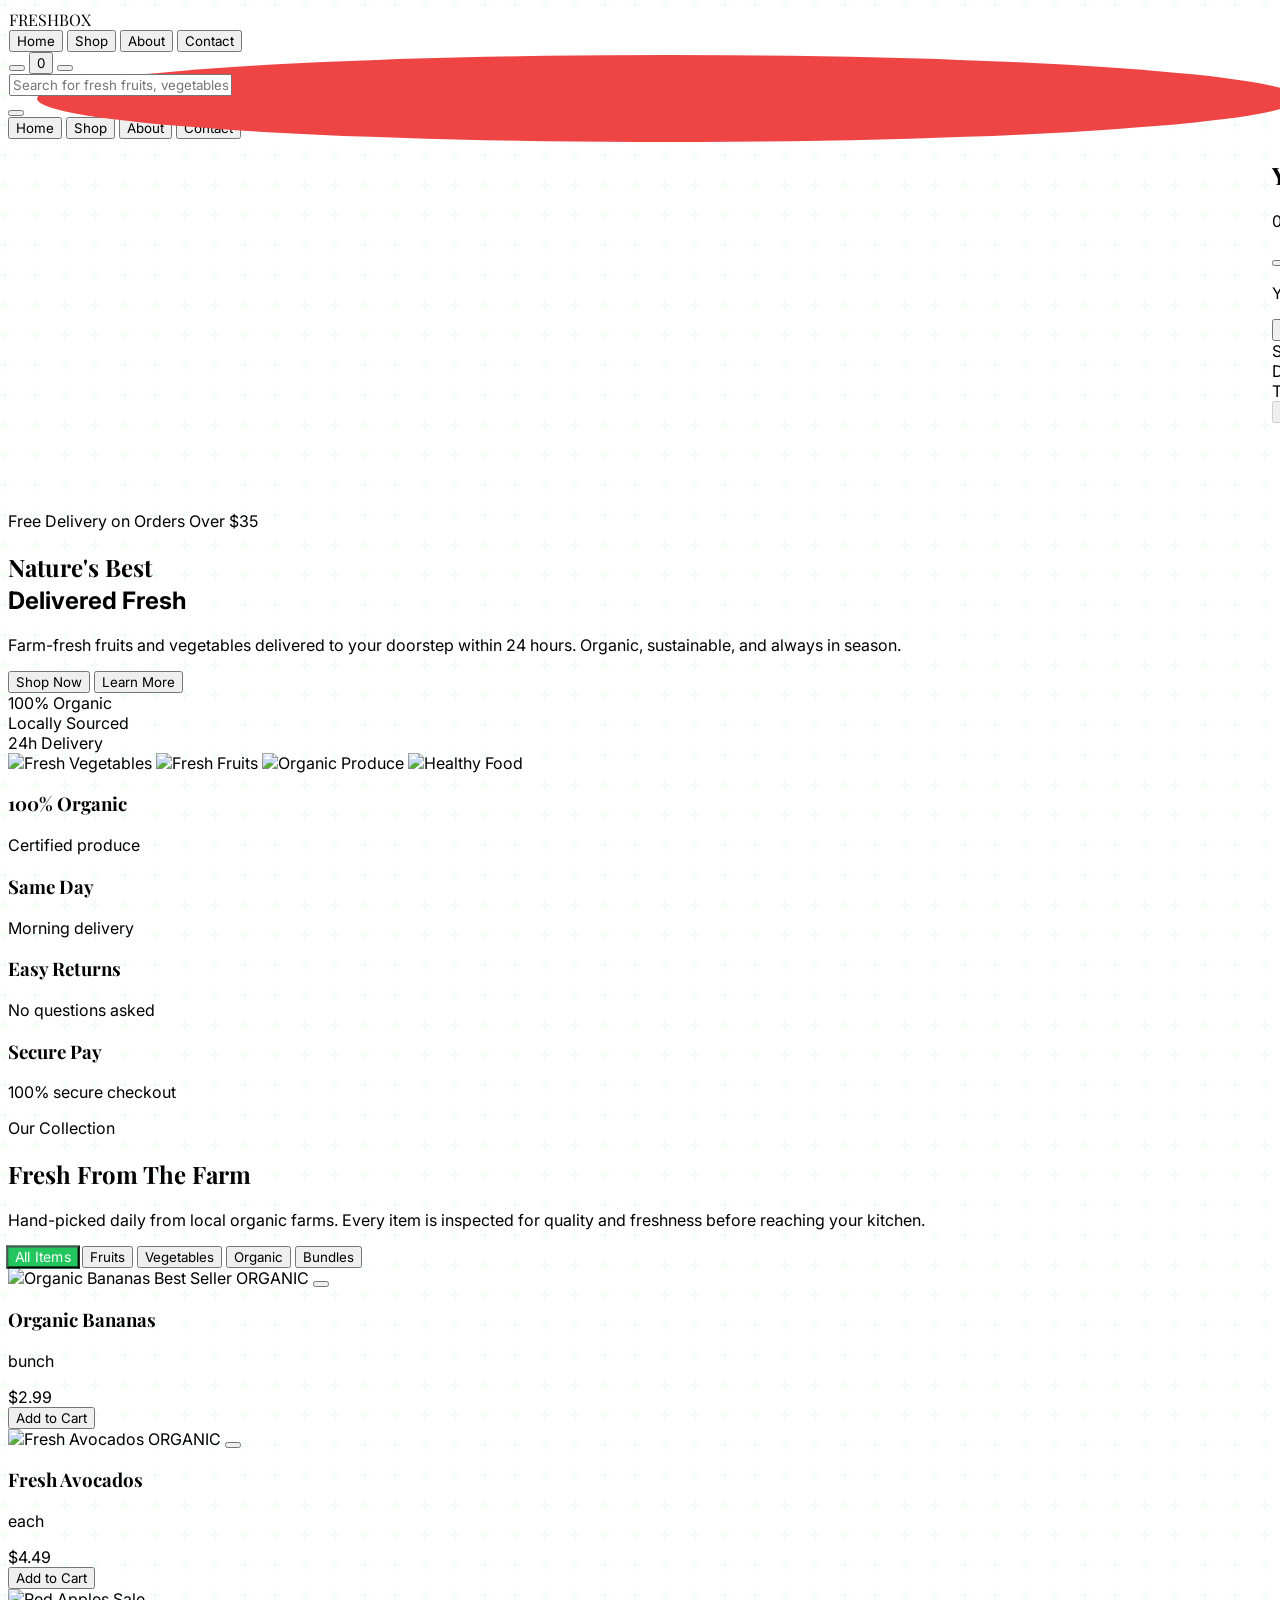
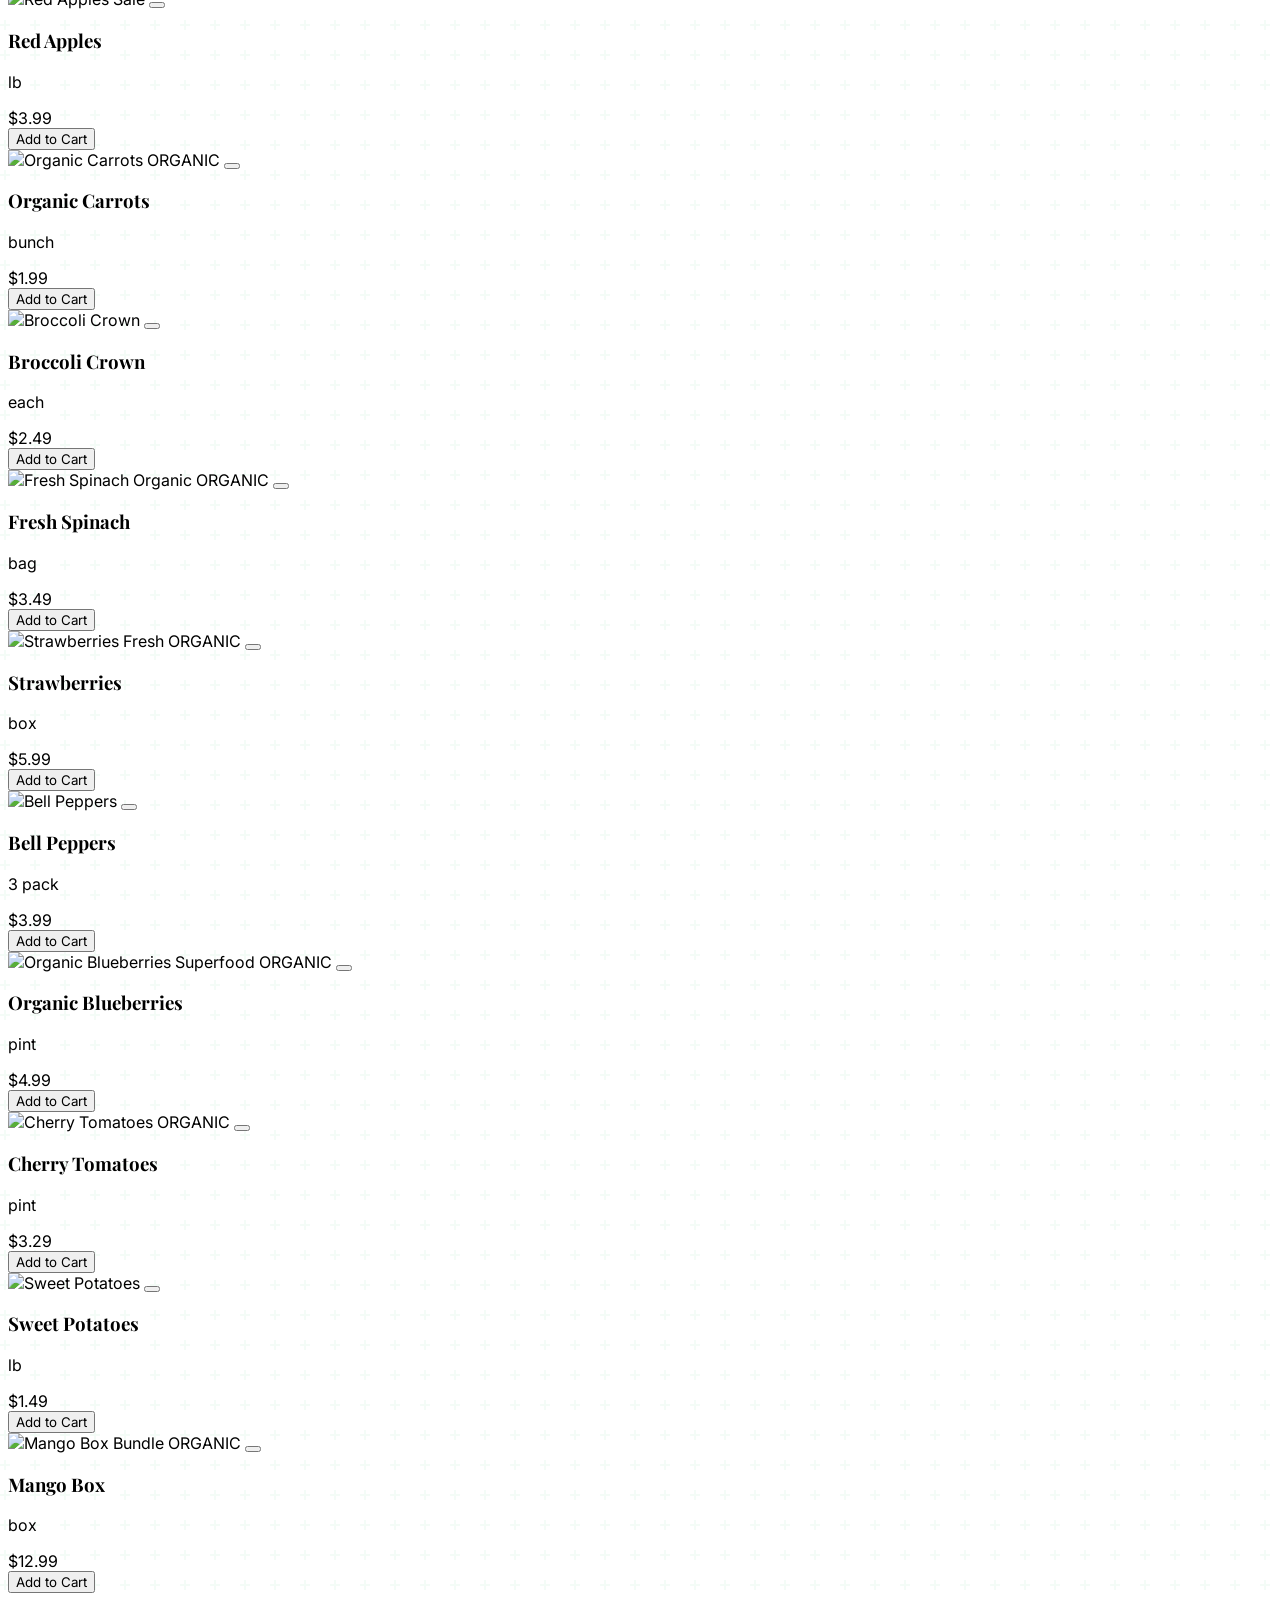
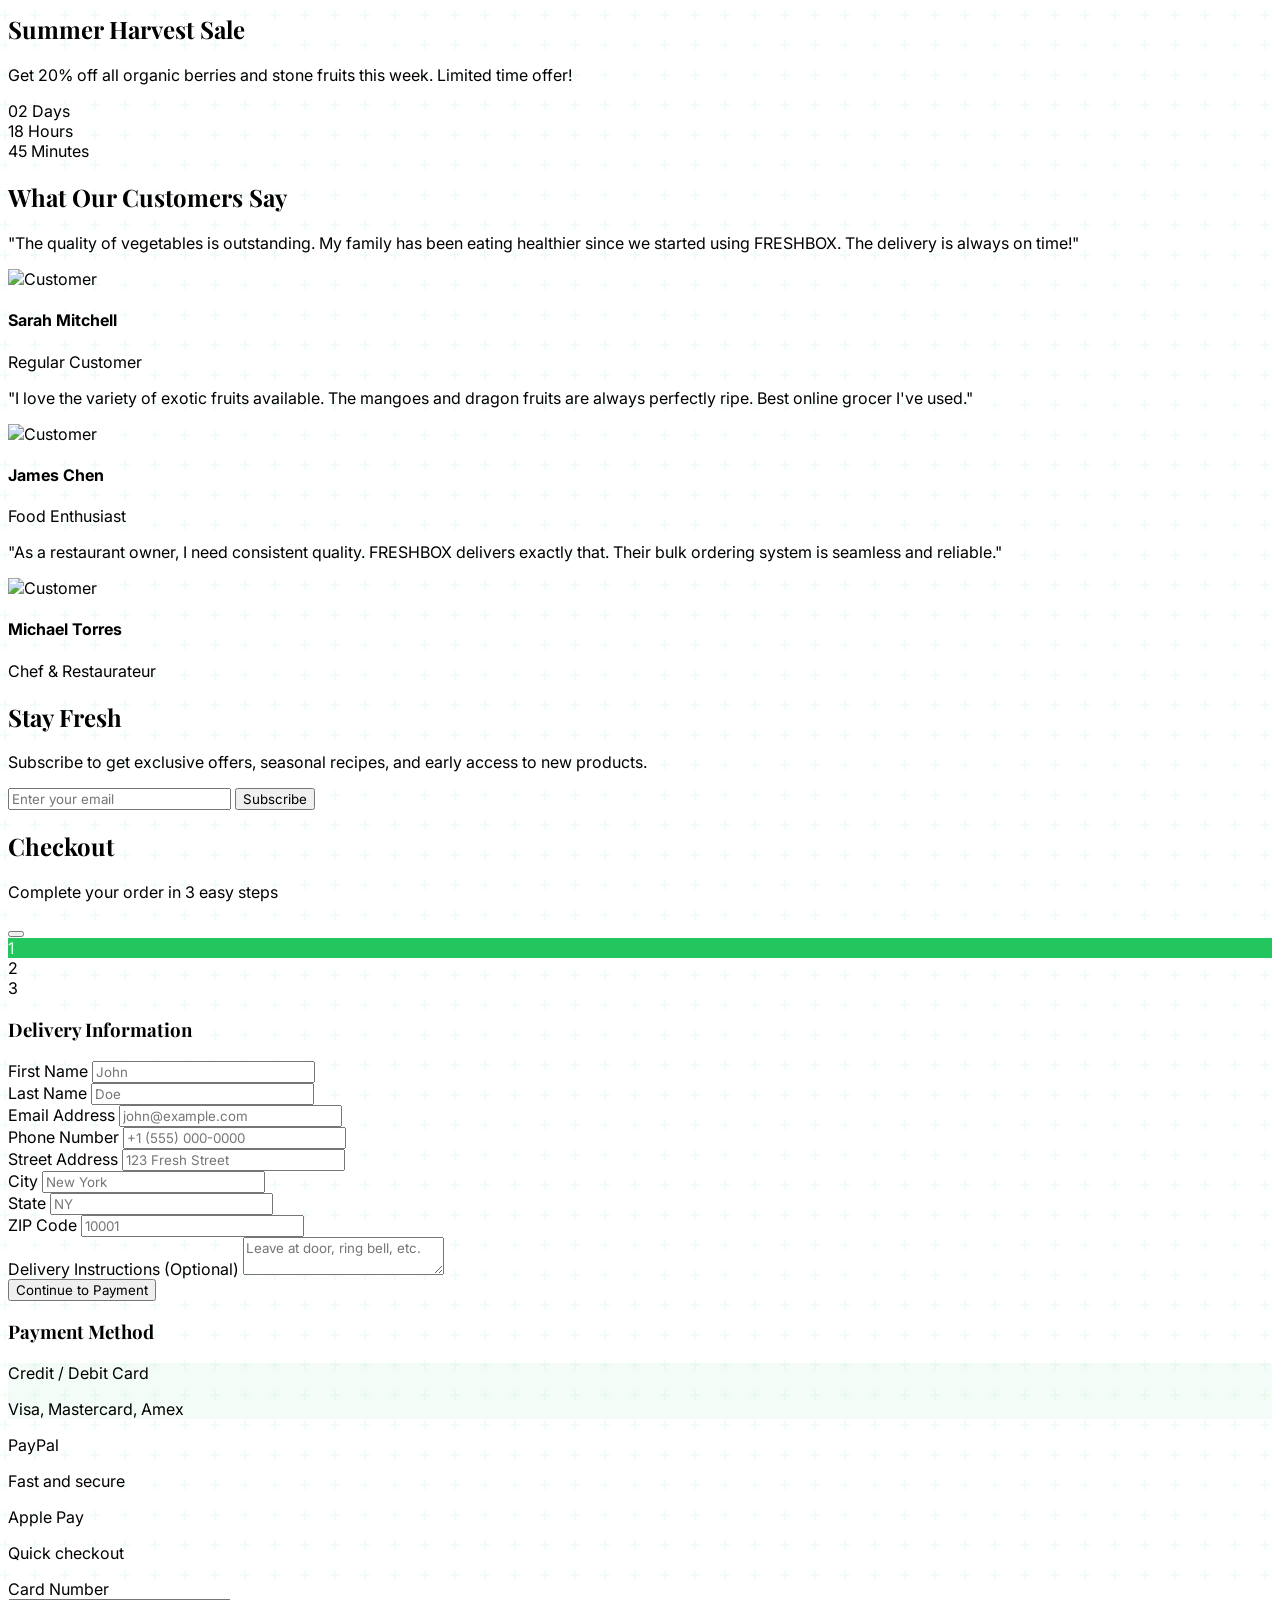
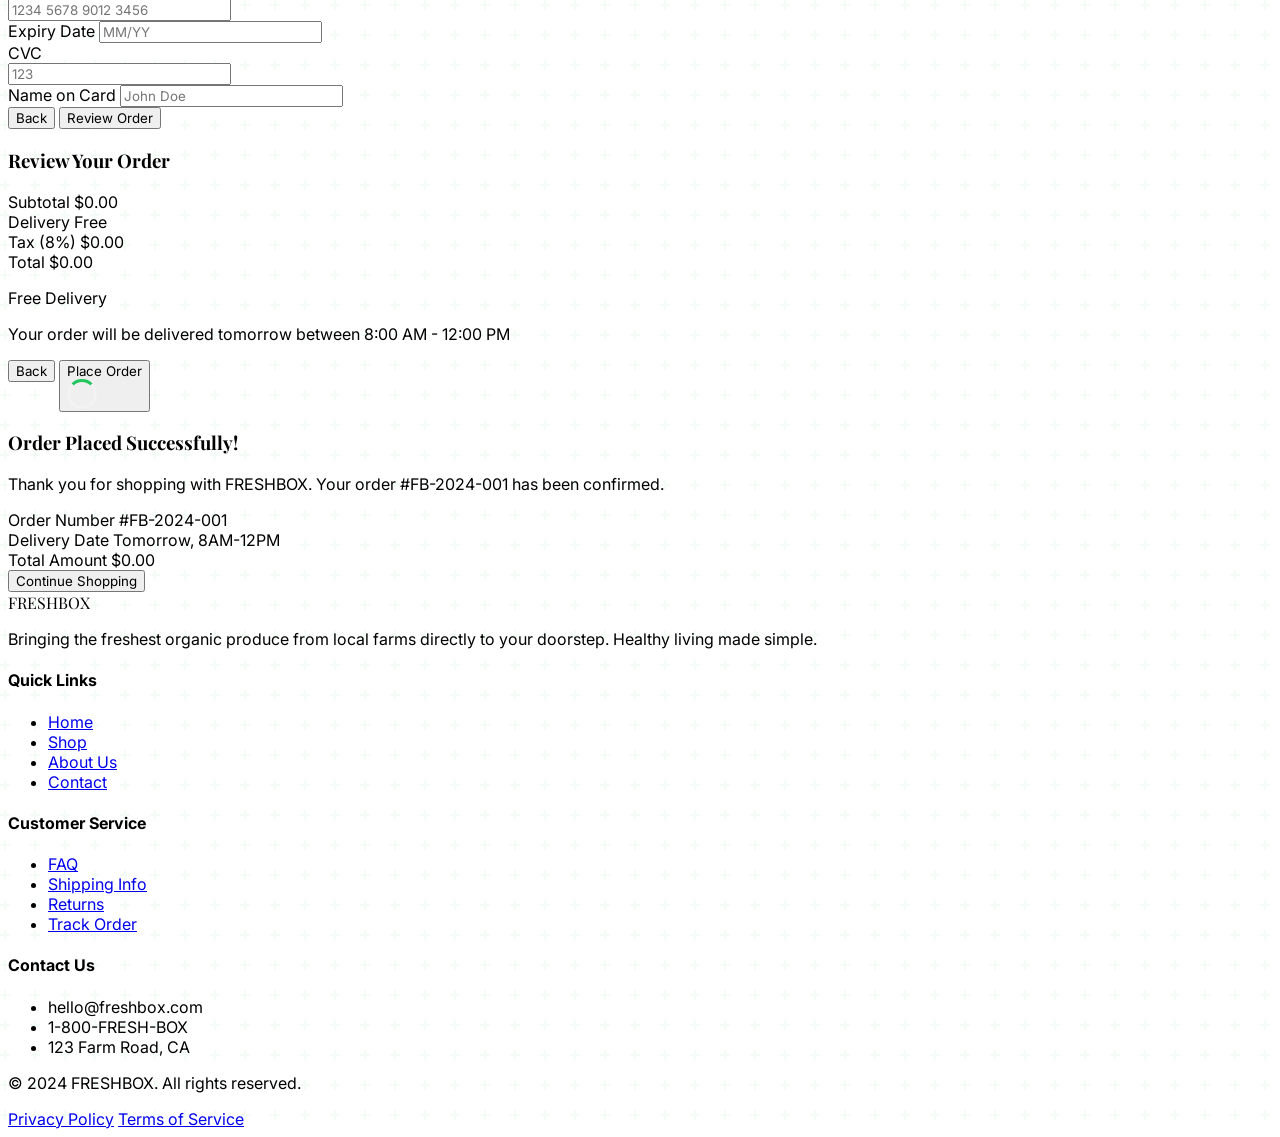
==== index.html @ 82cf2e26 "Rename freshbox.html to index.html" ====
<!DOCTYPE html>
<html lang="en">
<head>
    <meta charset="UTF-8">
    <meta name="viewport" content="width=device-width, initial-scale=1.0">
    <title>FRESHBOX - Fresh Fruits & Vegetables Delivered</title>
    <script src="https://cdn.tailwindcss.com"></script>
    <script src="https://unpkg.com/lucide@latest"></script>
    <link href="https://fonts.googleapis.com/css2?family=Playfair+Display:wght@400;600;700&family=Inter:wght@300;400;500;600&display=swap" rel="stylesheet">
    <style>
        * {
            font-family: 'Inter', sans-serif;
        }
        h1, h2, h3, .brand-font {
            font-family: 'Playfair Display', serif;
        }
        
        /* Custom Scrollbar */
        ::-webkit-scrollbar {
            width: 8px;
        }
        ::-webkit-scrollbar-track {
            background: #f1f1f1;
        }
        ::-webkit-scrollbar-thumb {
            background: #22c55e;
            border-radius: 4px;
        }
        
        /* Animations */
        @keyframes float {
            0%, 100% { transform: translateY(0px); }
            50% { transform: translateY(-10px); }
        }
        @keyframes slideIn {
            from { transform: translateX(100%); opacity: 0; }
            to { transform: translateX(0); opacity: 1; }
        }
        @keyframes fadeIn {
            from { opacity: 0; transform: translateY(20px); }
            to { opacity: 1; transform: translateY(0); }
        }
        @keyframes pulse-ring {
            0% { transform: scale(0.8); opacity: 0.5; }
            100% { transform: scale(1.3); opacity: 0; }
        }
        
        .animate-float { animation: float 3s ease-in-out infinite; }
        .animate-slide-in { animation: slideIn 0.3s ease-out; }
        .animate-fade-in { animation: fadeIn 0.6s ease-out; }
        
        .cart-badge-pulse::before {
            content: '';
            position: absolute;
            width: 100%;
            height: 100%;
            border-radius: 50%;
            background: #ef4444;
            animation: pulse-ring 2s cubic-bezier(0.215, 0.61, 0.355, 1) infinite;
            z-index: -1;
        }
        
        /* Glassmorphism */
        .glass {
            background: rgba(255, 255, 255, 0.85);
            backdrop-filter: blur(12px);
            -webkit-backdrop-filter: blur(12px);
            border: 1px solid rgba(255, 255, 255, 0.3);
        }
        
        .glass-dark {
            background: rgba(0, 0, 0, 0.7);
            backdrop-filter: blur(12px);
            -webkit-backdrop-filter: blur(12px);
        }
        
        /* Product Card Hover Effects */
        .product-card {
            transition: all 0.3s cubic-bezier(0.4, 0, 0.2, 1);
        }
        .product-card:hover {
            transform: translateY(-8px);
            box-shadow: 0 20px 40px -5px rgba(0, 0, 0, 0.1);
        }
        
        /* Organic Pattern Background */
        .organic-pattern {
            background-image: url("data:image/svg+xml,%3Csvg width='60' height='60' viewBox='0 0 60 60' xmlns='http://www.w3.org/2000/svg'%3E%3Cg fill='none' fill-rule='evenodd'%3E%3Cg fill='%2322c55e' fill-opacity='0.05'%3E%3Cpath d='M36 34v-4h-2v4h-4v2h4v4h2v-4h4v-2h-4zm0-30V0h-2v4h-4v2h4v4h2V6h4V4h-4zM6 34v-4H4v4H0v2h4v4h2v-4h4v-2H6zM6 4V0H4v4H0v2h4v4h2V6h4V4H6z'/%3E%3C/g%3E%3C/g%3E%3C/svg%3E");
        }
        
        /* Loader */
        .loader {
            border: 3px solid #f3f3f3;
            border-radius: 50%;
            border-top: 3px solid #22c55e;
            width: 24px;
            height: 24px;
            animation: spin 1s linear infinite;
        }
        @keyframes spin {
            0% { transform: rotate(0deg); }
            100% { transform: rotate(360deg); }
        }
        
        /* Checkout Progress */
        .progress-step.active {
            background: #22c55e;
            color: white;
        }
        .progress-step.completed {
            background: #16a34a;
            color: white;
        }
        
        /* Input Focus Effects */
        .input-focus:focus {
            box-shadow: 0 0 0 3px rgba(34, 197, 94, 0.2);
            border-color: #22c55e;
        }
        
        /* Category Pill Active State */
        .category-pill.active {
            background: #22c55e;
            color: white;
            transform: scale(1.05);
        }
        
        /* Cart Sidebar */
        .cart-sidebar {
            transform: translateX(100%);
            transition: transform 0.3s cubic-bezier(0.4, 0, 0.2, 1);
        }
        .cart-sidebar.open {
            transform: translateX(0);
        }
        
        /* Toast Notification */
        .toast {
            transform: translateX(120%);
            transition: transform 0.3s ease-out;
        }
        .toast.show {
            transform: translateX(0);
        }
        
        /* Payment Card Selection */
        .payment-method.selected {
            border-color: #22c55e;
            background: rgba(34, 197, 94, 0.05);
        }
        
        /* Smooth Scroll */
        html {
            scroll-behavior: smooth;
        }
        
        /* Image Loading Placeholder */
        .img-loading {
            background: linear-gradient(90deg, #f0f0f0 25%, #e0e0e0 50%, #f0f0f0 75%);
            background-size: 200% 100%;
            animation: loading 1.5s infinite;
        }
        @keyframes loading {
            0% { background-position: 200% 0; }
            100% { background-position: -200% 0; }
        }
    </style>
</head>
<body class="bg-gray-50 organic-pattern min-h-screen">

    <!-- Navigation -->
    <nav class="fixed w-full z-50 glass border-b border-gray-200/50 transition-all duration-300" id="navbar">
        <div class="max-w-7xl mx-auto px-4 sm:px-6 lg:px-8">
            <div class="flex justify-between items-center h-20">
                <!-- Logo -->
                <div class="flex items-center cursor-pointer" onclick="app.navigate('home')">
                    <div class="w-10 h-10 bg-gradient-to-br from-green-500 to-emerald-600 rounded-2xl flex items-center justify-center mr-3 shadow-lg">
                        <i data-lucide="leaf" class="w-6 h-6 text-white"></i>
                    </div>
                    <span class="text-2xl font-bold text-gray-900 brand-font tracking-tight">FRESHBOX</span>
                </div>

                <!-- Desktop Menu -->
                <div class="hidden md:flex items-center space-x-8">
                    <button onclick="app.navigate('home')" class="nav-link text-gray-700 hover:text-green-600 font-medium transition-colors">Home</button>
                    <button onclick="app.scrollToProducts()" class="nav-link text-gray-700 hover:text-green-600 font-medium transition-colors">Shop</button>
                    <button onclick="app.navigate('about')" class="nav-link text-gray-700 hover:text-green-600 font-medium transition-colors">About</button>
                    <button onclick="app.navigate('contact')" class="nav-link text-gray-700 hover:text-green-600 font-medium transition-colors">Contact</button>
                </div>

                <!-- Right Icons -->
                <div class="flex items-center space-x-4">
                    <button class="p-2 hover:bg-gray-100 rounded-full transition-colors relative" onclick="app.toggleSearch()">
                        <i data-lucide="search" class="w-5 h-5 text-gray-700"></i>
                    </button>
                    <button class="p-2 hover:bg-gray-100 rounded-full transition-colors relative" onclick="app.toggleCart()">
                        <i data-lucide="shopping-bag" class="w-5 h-5 text-gray-700"></i>
                        <span id="cart-badge" class="absolute -top-1 -right-1 w-5 h-5 bg-red-500 text-white text-xs rounded-full flex items-center justify-center font-bold cart-badge-pulse hidden">0</span>
                    </button>
                    <button class="md:hidden p-2 hover:bg-gray-100 rounded-full transition-colors" onclick="app.toggleMobileMenu()">
                        <i data-lucide="menu" class="w-5 h-5 text-gray-700"></i>
                    </button>
                </div>
            </div>
        </div>

        <!-- Search Bar (Hidden by default) -->
        <div id="search-bar" class="hidden absolute top-full left-0 w-full bg-white border-b border-gray-200 p-4 shadow-lg">
            <div class="max-w-3xl mx-auto relative">
                <i data-lucide="search" class="absolute left-4 top-1/2 transform -translate-y-1/2 w-5 h-5 text-gray-400"></i>
                <input type="text" placeholder="Search for fresh fruits, vegetables..." 
                       class="w-full pl-12 pr-4 py-3 rounded-xl border border-gray-200 input-focus outline-none transition-all"
                       oninput="app.handleSearch(this.value)">
            </div>
        </div>
    </nav>

    <!-- Mobile Menu -->
    <div id="mobile-menu" class="fixed inset-0 z-40 hidden">
        <div class="absolute inset-0 bg-black/50 backdrop-blur-sm" onclick="app.toggleMobileMenu()"></div>
        <div class="absolute right-0 top-0 h-full w-64 bg-white shadow-2xl p-6 transform transition-transform duration-300 translate-x-full" id="mobile-menu-panel">
            <button class="absolute top-4 right-4 p-2 hover:bg-gray-100 rounded-full" onclick="app.toggleMobileMenu()">
                <i data-lucide="x" class="w-6 h-6"></i>
            </button>
            <div class="mt-12 space-y-4">
                <button onclick="app.navigate('home'); app.toggleMobileMenu()" class="block w-full text-left py-3 text-lg font-medium text-gray-800 hover:text-green-600">Home</button>
                <button onclick="app.scrollToProducts(); app.toggleMobileMenu()" class="block w-full text-left py-3 text-lg font-medium text-gray-800 hover:text-green-600">Shop</button>
                <button onclick="app.navigate('about'); app.toggleMobileMenu()" class="block w-full text-left py-3 text-lg font-medium text-gray-800 hover:text-green-600">About</button>
                <button onclick="app.navigate('contact'); app.toggleMobileMenu()" class="block w-full text-left py-3 text-lg font-medium text-gray-800 hover:text-green-600">Contact</button>
            </div>
        </div>
    </div>

    <!-- Cart Sidebar -->
    <div id="cart-overlay" class="fixed inset-0 z-50 hidden bg-black/50 backdrop-blur-sm transition-opacity" onclick="app.toggleCart()"></div>
    <div id="cart-sidebar" class="fixed top-0 right-0 h-full w-full sm:w-[450px] bg-white z-50 cart-sidebar shadow-2xl flex flex-col">
        <div class="p-6 border-b border-gray-100 flex justify-between items-center bg-gradient-to-r from-green-50 to-white">
            <div>
                <h2 class="text-2xl font-bold text-gray-900 brand-font">Your Cart</h2>
                <p class="text-sm text-gray-500 mt-1"><span id="cart-count-header">0</span> items selected</p>
            </div>
            <button onclick="app.toggleCart()" class="p-2 hover:bg-gray-100 rounded-full transition-colors">
                <i data-lucide="x" class="w-6 h-6 text-gray-600"></i>
            </button>
        </div>

        <div id="cart-items" class="flex-1 overflow-y-auto p-6 space-y-4">
            <!-- Cart items injected here -->
            <div class="text-center py-12 text-gray-400">
                <i data-lucide="shopping-bag" class="w-16 h-16 mx-auto mb-4 opacity-30"></i>
                <p>Your cart is empty</p>
                <button onclick="app.toggleCart(); app.scrollToProducts()" class="mt-4 text-green-600 font-medium hover:underline">Start Shopping</button>
            </div>
        </div>

        <div class="border-t border-gray-100 p-6 bg-gray-50">
            <div class="space-y-3 mb-6">
                <div class="flex justify-between text-gray-600">
                    <span>Subtotal</span>
                    <span id="cart-subtotal" class="font-medium">$0.00</span>
                </div>
                <div class="flex justify-between text-gray-600">
                    <span>Delivery</span>
                    <span class="font-medium text-green-600">Free</span>
                </div>
                <div class="flex justify-between text-xl font-bold text-gray-900 pt-3 border-t border-gray-200">
                    <span>Total</span>
                    <span id="cart-total">$0.00</span>
                </div>
            </div>
            <button onclick="app.checkout()" id="checkout-btn" class="w-full bg-gradient-to-r from-green-600 to-emerald-600 text-white py-4 rounded-xl font-semibold text-lg shadow-lg hover:shadow-xl hover:scale-[1.02] transition-all disabled:opacity-50 disabled:cursor-not-allowed" disabled>
                Proceed to Checkout
            </button>
            <button onclick="app.toggleCart()" class="w-full mt-3 text-gray-600 font-medium py-2 hover:text-gray-900 transition-colors">
                Continue Shopping
            </button>
        </div>
    </div>

    <!-- Toast Notification -->
    <div id="toast" class="fixed bottom-6 right-6 z-50 bg-gray-900 text-white px-6 py-4 rounded-xl shadow-2xl flex items-center space-x-3 toast max-w-sm">
        <div class="w-8 h-8 bg-green-500 rounded-full flex items-center justify-center flex-shrink-0">
            <i data-lucide="check" class="w-5 h-5 text-white"></i>
        </div>
        <div>
            <p class="font-semibold" id="toast-title">Added to Cart</p>
            <p class="text-sm text-gray-300" id="toast-message">Fresh Apples added successfully</p>
        </div>
    </div>

    <!-- Main Content Area -->
    <main id="main-content" class="pt-20">
        
        <!-- Hero Section -->
        <section id="hero" class="relative min-h-[90vh] flex items-center overflow-hidden">
            <div class="absolute inset-0 bg-gradient-to-br from-green-600 via-emerald-600 to-teal-700"></div>
            <div class="absolute inset-0 opacity-20">
                <div class="absolute top-20 left-10 w-72 h-72 bg-white rounded-full mix-blend-overlay filter blur-3xl animate-float"></div>
                <div class="absolute bottom-20 right-10 w-96 h-96 bg-yellow-300 rounded-full mix-blend-overlay filter blur-3xl animate-float" style="animation-delay: 1s;"></div>
            </div>
            
            <div class="relative max-w-7xl mx-auto px-4 sm:px-6 lg:px-8 py-20 grid md:grid-cols-2 gap-12 items-center">
                <div class="animate-fade-in">
                    <div class="inline-flex items-center px-4 py-2 rounded-full bg-white/20 backdrop-blur-sm text-white text-sm font-medium mb-6 border border-white/30">
                        <i data-lucide="truck" class="w-4 h-4 mr-2"></i>
                        Free Delivery on Orders Over $35
                    </div>
                    <h1 class="text-5xl md:text-7xl font-bold text-white leading-tight mb-6 brand-font">
                        Nature's Best<br>
                        <span class="text-yellow-300">Delivered Fresh</span>
                    </h1>
                    <p class="text-xl text-green-50 mb-8 max-w-lg leading-relaxed">
                        Farm-fresh fruits and vegetables delivered to your doorstep within 24 hours. Organic, sustainable, and always in season.
                    </p>
                    <div class="flex flex-wrap gap-4">
                        <button onclick="app.scrollToProducts()" class="bg-white text-green-700 px-8 py-4 rounded-full font-bold text-lg shadow-xl hover:shadow-2xl hover:scale-105 transition-all flex items-center">
                            Shop Now
                            <i data-lucide="arrow-right" class="w-5 h-5 ml-2"></i>
                        </button>
                        <button onclick="app.navigate('about')" class="bg-transparent border-2 border-white text-white px-8 py-4 rounded-full font-bold text-lg hover:bg-white/10 transition-all">
                            Learn More
                        </button>
                    </div>
                    
                    <div class="mt-12 flex items-center space-x-8 text-white/80">
                        <div class="flex items-center">
                            <i data-lucide="check-circle" class="w-5 h-5 mr-2 text-yellow-300"></i>
                            <span class="font-medium">100% Organic</span>
                        </div>
                        <div class="flex items-center">
                            <i data-lucide="check-circle" class="w-5 h-5 mr-2 text-yellow-300"></i>
                            <span class="font-medium">Locally Sourced</span>
                        </div>
                        <div class="flex items-center">
                            <i data-lucide="check-circle" class="w-5 h-5 mr-2 text-yellow-300"></i>
                            <span class="font-medium">24h Delivery</span>
                        </div>
                    </div>
                </div>
                
                <div class="relative hidden md:block">
                    <div class="relative z-10 grid grid-cols-2 gap-4 animate-float">
                        <img src="https://images.unsplash.com/photo-1610832958506-aa56368176cf?w=400&h=500&fit=crop" alt="Fresh Vegetables" class="rounded-3xl shadow-2xl transform translate-y-8 object-cover w-full h-64">
                        <img src="https://images.unsplash.com/photo-1619566636858-adf3ef46400b?w=400&h=500&fit=crop" alt="Fresh Fruits" class="rounded-3xl shadow-2xl object-cover w-full h-64">
                        <img src="https://images.unsplash.com/photo-1566842600175-97dca489844f?w=400&h=500&fit=crop" alt="Organic Produce" class="rounded-3xl shadow-2xl object-cover w-full h-64">
                        <img src="https://images.unsplash.com/photo-1597362925123-77861d3fbac7?w=400&h=500&fit=crop" alt="Healthy Food" class="rounded-3xl shadow-2xl transform -translate-y-8 object-cover w-full h-64">
                    </div>
                    <div class="absolute inset-0 bg-gradient-to-t from-green-600/50 to-transparent rounded-3xl"></div>
                </div>
            </div>
        </section>

        <!-- Features Bar -->
        <section class="bg-white border-b border-gray-200">
            <div class="max-w-7xl mx-auto px-4 sm:px-6 lg:px-8 py-8">
                <div class="grid grid-cols-2 md:grid-cols-4 gap-6">
                    <div class="flex items-center space-x-3 p-4 rounded-xl hover:bg-gray-50 transition-colors cursor-pointer">
                        <div class="w-12 h-12 bg-green-100 rounded-full flex items-center justify-center text-green-600">
                            <i data-lucide="leaf" class="w-6 h-6"></i>
                        </div>
                        <div>
                            <h3 class="font-semibold text-gray-900">100% Organic</h3>
                            <p class="text-sm text-gray-500">Certified produce</p>
                        </div>
                    </div>
                    <div class="flex items-center space-x-3 p-4 rounded-xl hover:bg-gray-50 transition-colors cursor-pointer">
                        <div class="w-12 h-12 bg-blue-100 rounded-full flex items-center justify-center text-blue-600">
                            <i data-lucide="clock" class="w-6 h-6"></i>
                        </div>
                        <div>
                            <h3 class="font-semibold text-gray-900">Same Day</h3>
                            <p class="text-sm text-gray-500">Morning delivery</p>
                        </div>
                    </div>
                    <div class="flex items-center space-x-3 p-4 rounded-xl hover:bg-gray-50 transition-colors cursor-pointer">
                        <div class="w-12 h-12 bg-purple-100 rounded-full flex items-center justify-center text-purple-600">
                            <i data-lucide="refresh-cw" class="w-6 h-6"></i>
                        </div>
                        <div>
                            <h3 class="font-semibold text-gray-900">Easy Returns</h3>
                            <p class="text-sm text-gray-500">No questions asked</p>
                        </div>
                    </div>
                    <div class="flex items-center space-x-3 p-4 rounded-xl hover:bg-gray-50 transition-colors cursor-pointer">
                        <div class="w-12 h-12 bg-orange-100 rounded-full flex items-center justify-center text-orange-600">
                            <i data-lucide="shield-check" class="w-6 h-6"></i>
                        </div>
                        <div>
                            <h3 class="font-semibold text-gray-900">Secure Pay</h3>
                            <p class="text-sm text-gray-500">100% secure checkout</p>
                        </div>
                    </div>
                </div>
            </div>
        </section>

        <!-- Products Section -->
        <section id="products" class="py-20 max-w-7xl mx-auto px-4 sm:px-6 lg:px-8">
            <div class="text-center mb-12">
                <span class="text-green-600 font-semibold tracking-wider uppercase text-sm">Our Collection</span>
                <h2 class="text-4xl md:text-5xl font-bold text-gray-900 mt-2 mb-4 brand-font">Fresh From The Farm</h2>
                <p class="text-gray-600 max-w-2xl mx-auto text-lg">Hand-picked daily from local organic farms. Every item is inspected for quality and freshness before reaching your kitchen.</p>
            </div>

            <!-- Category Filter -->
            <div class="flex flex-wrap justify-center gap-3 mb-12">
                <button onclick="app.filterCategory('all')" class="category-pill active px-6 py-3 rounded-full border border-gray-200 font-medium transition-all hover:shadow-md" data-category="all">
                    All Items
                </button>
                <button onclick="app.filterCategory('fruits')" class="category-pill px-6 py-3 rounded-full border border-gray-200 font-medium transition-all hover:shadow-md" data-category="fruits">
                    <i data-lucide="apple" class="w-4 h-4 inline mr-2"></i>Fruits
                </button>
                <button onclick="app.filterCategory('vegetables')" class="category-pill px-6 py-3 rounded-full border border-gray-200 font-medium transition-all hover:shadow-md" data-category="vegetables">
                    <i data-lucide="carrot" class="w-4 h-4 inline mr-2"></i>Vegetables
                </button>
                <button onclick="app.filterCategory('organic')" class="category-pill px-6 py-3 rounded-full border border-gray-200 font-medium transition-all hover:shadow-md" data-category="organic">
                    <i data-lucide="award" class="w-4 h-4 inline mr-2"></i>Organic
                </button>
                <button onclick="app.filterCategory('bundles')" class="category-pill px-6 py-3 rounded-full border border-gray-200 font-medium transition-all hover:shadow-md" data-category="bundles">
                    <i data-lucide="package" class="w-4 h-4 inline mr-2"></i>Bundles
                </button>
            </div>

            <!-- Products Grid -->
            <div id="products-grid" class="grid grid-cols-1 sm:grid-cols-2 lg:grid-cols-3 xl:grid-cols-4 gap-8">
                <!-- Products injected via JS -->
            </div>
        </section>

        <!-- Special Offer Banner -->
        <section class="py-20 bg-gradient-to-r from-orange-500 to-red-500 relative overflow-hidden">
            <div class="absolute inset-0 opacity-20">
                <div class="absolute top-0 left-0 w-full h-full bg-[url('data:image/svg+xml,%3Csvg width=\'60\' height=\'60\' viewBox=\'0 0 60 60\' xmlns=\'http://www.w3.org/2000/svg\'%3E%3Cg fill=\'none\' fill-rule=\'evenodd\'%3E%3Cg fill=\'%23ffffff\' fill-opacity=\'0.4\'%3E%3Cpath d=\'M36 34v-4h-2v4h-4v2h4v4h2v-4h4v-2h-4zm0-30V0h-2v4h-4v2h4v4h2V6h4V4h-4zM6 34v-4H4v4H0v2h4v4h2v-4h4v-2H6zM6 4V0H4v4H0v2h4v4h2V6h4V4H6z\'/%3E%3C/g%3E%3C/g%3E%3C/svg%3E')]"></div>
            </div>
            <div class="max-w-7xl mx-auto px-4 sm:px-6 lg:px-8 relative z-10 text-center">
                <h2 class="text-4xl md:text-6xl font-bold text-white mb-6 brand-font">Summer Harvest Sale</h2>
                <p class="text-xl text-white/90 mb-8 max-w-2xl mx-auto">Get 20% off all organic berries and stone fruits this week. Limited time offer!</p>
                <div class="flex flex-wrap justify-center gap-4 text-white">
                    <div class="bg-white/20 backdrop-blur-sm rounded-xl px-6 py-3">
                        <span class="block text-3xl font-bold" id="countdown-days">02</span>
                        <span class="text-sm uppercase tracking-wider">Days</span>
                    </div>
                    <div class="bg-white/20 backdrop-blur-sm rounded-xl px-6 py-3">
                        <span class="block text-3xl font-bold" id="countdown-hours">18</span>
                        <span class="text-sm uppercase tracking-wider">Hours</span>
                    </div>
                    <div class="bg-white/20 backdrop-blur-sm rounded-xl px-6 py-3">
                        <span class="block text-3xl font-bold" id="countdown-minutes">45</span>
                        <span class="text-sm uppercase tracking-wider">Minutes</span>
                    </div>
                </div>
            </div>
        </section>

        <!-- Testimonials -->
        <section class="py-20 bg-white">
            <div class="max-w-7xl mx-auto px-4 sm:px-6 lg:px-8">
                <h2 class="text-4xl font-bold text-center text-gray-900 mb-12 brand-font">What Our Customers Say</h2>
                <div class="grid md:grid-cols-3 gap-8">
                    <div class="bg-gray-50 p-8 rounded-2xl hover:shadow-lg transition-shadow">
                        <div class="flex text-yellow-400 mb-4">
                            <i data-lucide="star" class="w-5 h-5 fill-current"></i>
                            <i data-lucide="star" class="w-5 h-5 fill-current"></i>
                            <i data-lucide="star" class="w-5 h-5 fill-current"></i>
                            <i data-lucide="star" class="w-5 h-5 fill-current"></i>
                            <i data-lucide="star" class="w-5 h-5 fill-current"></i>
                        </div>
                        <p class="text-gray-700 mb-6 italic">"The quality of vegetables is outstanding. My family has been eating healthier since we started using FRESHBOX. The delivery is always on time!"</p>
                        <div class="flex items-center">
                            <img src="https://images.unsplash.com/photo-1494790108377-be9c29b29330?w=100&h=100&fit=crop" alt="Customer" class="w-12 h-12 rounded-full object-cover mr-4">
                            <div>
                                <h4 class="font-semibold text-gray-900">Sarah Mitchell</h4>
                                <p class="text-sm text-gray-500">Regular Customer</p>
                            </div>
                        </div>
                    </div>
                    <div class="bg-gray-50 p-8 rounded-2xl hover:shadow-lg transition-shadow">
                        <div class="flex text-yellow-400 mb-4">
                            <i data-lucide="star" class="w-5 h-5 fill-current"></i>
                            <i data-lucide="star" class="w-5 h-5 fill-current"></i>
                            <i data-lucide="star" class="w-5 h-5 fill-current"></i>
                            <i data-lucide="star" class="w-5 h-5 fill-current"></i>
                            <i data-lucide="star" class="w-5 h-5 fill-current"></i>
                        </div>
                        <p class="text-gray-700 mb-6 italic">"I love the variety of exotic fruits available. The mangoes and dragon fruits are always perfectly ripe. Best online grocer I've used."</p>
                        <div class="flex items-center">
                            <img src="https://images.unsplash.com/photo-1507003211169-0a1dd7228f2d?w=100&h=100&fit=crop" alt="Customer" class="w-12 h-12 rounded-full object-cover mr-4">
                            <div>
                                <h4 class="font-semibold text-gray-900">James Chen</h4>
                                <p class="text-sm text-gray-500">Food Enthusiast</p>
                            </div>
                        </div>
                    </div>
                    <div class="bg-gray-50 p-8 rounded-2xl hover:shadow-lg transition-shadow">
                        <div class="flex text-yellow-400 mb-4">
                            <i data-lucide="star" class="w-5 h-5 fill-current"></i>
                            <i data-lucide="star" class="w-5 h-5 fill-current"></i>
                            <i data-lucide="star" class="w-5 h-5 fill-current"></i>
                            <i data-lucide="star" class="w-5 h-5 fill-current"></i>
                            <i data-lucide="star" class="w-5 h-5 fill-current"></i>
                        </div>
                        <p class="text-gray-700 mb-6 italic">"As a restaurant owner, I need consistent quality. FRESHBOX delivers exactly that. Their bulk ordering system is seamless and reliable."</p>
                        <div class="flex items-center">
                            <img src="https://images.unsplash.com/photo-1472099645785-5658abf4ff4e?w=100&h=100&fit=crop" alt="Customer" class="w-12 h-12 rounded-full object-cover mr-4">
                            <div>
                                <h4 class="font-semibold text-gray-900">Michael Torres</h4>
                                <p class="text-sm text-gray-500">Chef & Restaurateur</p>
                            </div>
                        </div>
                    </div>
                </div>
            </div>
        </section>

        <!-- Newsletter -->
        <section class="py-20 bg-gray-900 text-white">
            <div class="max-w-4xl mx-auto px-4 text-center">
                <h2 class="text-3xl md:text-4xl font-bold mb-4 brand-font">Stay Fresh</h2>
                <p class="text-gray-400 mb-8 text-lg">Subscribe to get exclusive offers, seasonal recipes, and early access to new products.</p>
                <form onsubmit="app.handleSubscribe(event)" class="flex flex-col sm:flex-row gap-4 max-w-lg mx-auto">
                    <input type="email" placeholder="Enter your email" required
                           class="flex-1 px-6 py-4 rounded-full bg-white/10 border border-white/20 text-white placeholder-gray-400 focus:outline-none focus:border-green-500 transition-colors">
                    <button type="submit" class="px-8 py-4 bg-green-600 hover:bg-green-500 rounded-full font-semibold transition-colors flex items-center justify-center">
                        Subscribe
                        <i data-lucide="send" class="w-4 h-4 ml-2"></i>
                    </button>
                </form>
            </div>
        </section>
    </main>

    <!-- Checkout Modal -->
    <div id="checkout-modal" class="fixed inset-0 z-50 hidden">
        <div class="absolute inset-0 bg-black/60 backdrop-blur-sm" onclick="app.closeCheckout()"></div>
        <div class="absolute inset-0 flex items-center justify-center p-4 pointer-events-none">
            <div class="bg-white w-full max-w-4xl max-h-[90vh] overflow-y-auto rounded-2xl shadow-2xl pointer-events-auto animate-fade-in">
                <!-- Checkout Header -->
                <div class="sticky top-0 bg-white border-b border-gray-100 p-6 flex justify-between items-center z-10">
                    <div>
                        <h2 class="text-2xl font-bold text-gray-900 brand-font">Checkout</h2>
                        <p class="text-sm text-gray-500">Complete your order in 3 easy steps</p>
                    </div>
                    <button onclick="app.closeCheckout()" class="p-2 hover:bg-gray-100 rounded-full transition-colors">
                        <i data-lucide="x" class="w-6 h-6 text-gray-600"></i>
                    </button>
                </div>

                <!-- Progress Steps -->
                <div class="flex justify-center items-center p-6 border-b border-gray-100">
                    <div class="flex items-center space-x-4">
                        <div class="progress-step active w-10 h-10 rounded-full flex items-center justify-center font-semibold text-sm transition-all" data-step="1">1</div>
                        <div class="w-12 h-1 bg-gray-200 rounded-full overflow-hidden">
                            <div class="h-full bg-green-600 transition-all duration-500" id="progress-bar-1" style="width: 0%"></div>
                        </div>
                        <div class="progress-step w-10 h-10 rounded-full bg-gray-200 flex items-center justify-center font-semibold text-sm text-gray-600 transition-all" data-step="2">2</div>
                        <div class="w-12 h-1 bg-gray-200 rounded-full overflow-hidden">
                            <div class="h-full bg-green-600 transition-all duration-500" id="progress-bar-2" style="width: 0%"></div>
                        </div>
                        <div class="progress-step w-10 h-10 rounded-full bg-gray-200 flex items-center justify-center font-semibold text-sm text-gray-600 transition-all" data-step="3">3</div>
                    </div>
                </div>

                <!-- Step 1: Delivery Info -->
                <div id="checkout-step-1" class="p-6">
                    <h3 class="text-lg font-semibold mb-4">Delivery Information</h3>
                    <form id="delivery-form" class="space-y-4">
                        <div class="grid md:grid-cols-2 gap-4">
                            <div>
                                <label class="block text-sm font-medium text-gray-700 mb-1">First Name</label>
                                <input type="text" required class="w-full px-4 py-3 rounded-xl border border-gray-200 input-focus outline-none transition-all" placeholder="John">
                            </div>
                            <div>
                                <label class="block text-sm font-medium text-gray-700 mb-1">Last Name</label>
                                <input type="text" required class="w-full px-4 py-3 rounded-xl border border-gray-200 input-focus outline-none transition-all" placeholder="Doe">
                            </div>
                        </div>
                        <div>
                            <label class="block text-sm font-medium text-gray-700 mb-1">Email Address</label>
                            <input type="email" required class="w-full px-4 py-3 rounded-xl border border-gray-200 input-focus outline-none transition-all" placeholder="john@example.com">
                        </div>
                        <div>
                            <label class="block text-sm font-medium text-gray-700 mb-1">Phone Number</label>
                            <input type="tel" required class="w-full px-4 py-3 rounded-xl border border-gray-200 input-focus outline-none transition-all" placeholder="+1 (555) 000-0000">
                        </div>
                        <div>
                            <label class="block text-sm font-medium text-gray-700 mb-1">Street Address</label>
                            <input type="text" required class="w-full px-4 py-3 rounded-xl border border-gray-200 input-focus outline-none transition-all" placeholder="123 Fresh Street">
                        </div>
                        <div class="grid md:grid-cols-3 gap-4">
                            <div>
                                <label class="block text-sm font-medium text-gray-700 mb-1">City</label>
                                <input type="text" required class="w-full px-4 py-3 rounded-xl border border-gray-200 input-focus outline-none transition-all" placeholder="New York">
                            </div>
                            <div>
                                <label class="block text-sm font-medium text-gray-700 mb-1">State</label>
                                <input type="text" required class="w-full px-4 py-3 rounded-xl border border-gray-200 input-focus outline-none transition-all" placeholder="NY">
                            </div>
                            <div>
                                <label class="block text-sm font-medium text-gray-700 mb-1">ZIP Code</label>
                                <input type="text" required class="w-full px-4 py-3 rounded-xl border border-gray-200 input-focus outline-none transition-all" placeholder="10001">
                            </div>
                        </div>
                        <div>
                            <label class="block text-sm font-medium text-gray-700 mb-1">Delivery Instructions (Optional)</label>
                            <textarea class="w-full px-4 py-3 rounded-xl border border-gray-200 input-focus outline-none transition-all h-24 resize-none" placeholder="Leave at door, ring bell, etc."></textarea>
                        </div>
                    </form>
                    <div class="mt-6 flex justify-end">
                        <button onclick="app.nextCheckoutStep(2)" class="bg-green-600 text-white px-8 py-3 rounded-xl font-semibold hover:bg-green-700 transition-colors flex items-center">
                            Continue to Payment
                            <i data-lucide="arrow-right" class="w-5 h-5 ml-2"></i>
                        </button>
                    </div>
                </div>

                <!-- Step 2: Payment -->
                <div id="checkout-step-2" class="p-6 hidden">
                    <h3 class="text-lg font-semibold mb-4">Payment Method</h3>
                    
                    <div class="space-y-3 mb-6">
                        <div class="payment-method selected border-2 border-gray-200 rounded-xl p-4 cursor-pointer transition-all hover:border-green-400" onclick="app.selectPayment('card')">
                            <div class="flex items-center justify-between">
                                <div class="flex items-center">
                                    <div class="w-12 h-12 bg-blue-100 rounded-lg flex items-center justify-center mr-4">
                                        <i data-lucide="credit-card" class="w-6 h-6 text-blue-600"></i>
                                    </div>
                                    <div>
                                        <p class="font-semibold text-gray-900">Credit / Debit Card</p>
                                        <p class="text-sm text-gray-500">Visa, Mastercard, Amex</p>
                                    </div>
                                </div>
                                <div class="w-6 h-6 rounded-full border-2 border-green-600 bg-green-600 flex items-center justify-center payment-check">
                                    <i data-lucide="check" class="w-4 h-4 text-white"></i>
                                </div>
                            </div>
                        </div>

                        <div class="payment-method border-2 border-gray-200 rounded-xl p-4 cursor-pointer transition-all hover:border-green-400" onclick="app.selectPayment('paypal')">
                            <div class="flex items-center justify-between">
                                <div class="flex items-center">
                                    <div class="w-12 h-12 bg-blue-50 rounded-lg flex items-center justify-center mr-4">
                                        <i data-lucide="wallet" class="w-6 h-6 text-blue-800"></i>
                                    </div>
                                    <div>
                                        <p class="font-semibold text-gray-900">PayPal</p>
                                        <p class="text-sm text-gray-500">Fast and secure</p>
                                    </div>
                                </div>
                                <div class="w-6 h-6 rounded-full border-2 border-gray-300 flex items-center justify-center payment-check"></div>
                            </div>
                        </div>

                        <div class="payment-method border-2 border-gray-200 rounded-xl p-4 cursor-pointer transition-all hover:border-green-400" onclick="app.selectPayment('apple')">
                            <div class="flex items-center justify-between">
                                <div class="flex items-center">
                                    <div class="w-12 h-12 bg-gray-100 rounded-lg flex items-center justify-center mr-4">
                                        <i data-lucide="smartphone" class="w-6 h-6 text-gray-900"></i>
                                    </div>
                                    <div>
                                        <p class="font-semibold text-gray-900">Apple Pay</p>
                                        <p class="text-sm text-gray-500">Quick checkout</p>
                                    </div>
                                </div>
                                <div class="w-6 h-6 rounded-full border-2 border-gray-300 flex items-center justify-center payment-check"></div>
                            </div>
                        </div>
                    </div>

                    <div id="card-details" class="space-y-4">
                        <div>
                            <label class="block text-sm font-medium text-gray-700 mb-1">Card Number</label>
                            <div class="relative">
                                <input type="text" class="w-full px-4 py-3 rounded-xl border border-gray-200 input-focus outline-none transition-all pl-12" placeholder="1234 5678 9012 3456" maxlength="19" oninput="app.formatCardNumber(this)">
                                <i data-lucide="credit-card" class="absolute left-4 top-1/2 transform -translate-y-1/2 w-5 h-5 text-gray-400"></i>
                            </div>
                        </div>
                        <div class="grid grid-cols-2 gap-4">
                            <div>
                                <label class="block text-sm font-medium text-gray-700 mb-1">Expiry Date</label>
                                <input type="text" class="w-full px-4 py-3 rounded-xl border border-gray-200 input-focus outline-none transition-all" placeholder="MM/YY" maxlength="5" oninput="app.formatExpiry(this)">
                            </div>
                            <div>
                                <label class="block text-sm font-medium text-gray-700 mb-1">CVC</label>
                                <div class="relative">
                                    <input type="text" class="w-full px-4 py-3 rounded-xl border border-gray-200 input-focus outline-none transition-all" placeholder="123" maxlength="3">
                                    <i data-lucide="help-circle" class="absolute right-4 top-1/2 transform -translate-y-1/2 w-5 h-5 text-gray-400 cursor-help" title="3 digits on back of card"></i>
                                </div>
                            </div>
                        </div>
                        <div>
                            <label class="block text-sm font-medium text-gray-700 mb-1">Name on Card</label>
                            <input type="text" class="w-full px-4 py-3 rounded-xl border border-gray-200 input-focus outline-none transition-all" placeholder="John Doe">
                        </div>
                    </div>

                    <div class="mt-6 flex justify-between">
                        <button onclick="app.prevCheckoutStep(1)" class="text-gray-600 font-medium hover:text-gray-900 transition-colors flex items-center">
                            <i data-lucide="arrow-left" class="w-5 h-5 mr-2"></i>
                            Back
                        </button>
                        <button onclick="app.nextCheckoutStep(3)" class="bg-green-600 text-white px-8 py-3 rounded-xl font-semibold hover:bg-green-700 transition-colors flex items-center">
                            Review Order
                            <i data-lucide="arrow-right" class="w-5 h-5 ml-2"></i>
                        </button>
                    </div>
                </div>

                <!-- Step 3: Review -->
                <div id="checkout-step-3" class="p-6 hidden">
                    <h3 class="text-lg font-semibold mb-4">Review Your Order</h3>
                    
                    <div class="bg-gray-50 rounded-xl p-4 mb-6 max-h-48 overflow-y-auto" id="review-items">
                        <!-- Items injected here -->
                    </div>

                    <div class="border-t border-gray-200 pt-4 mb-6">
                        <div class="flex justify-between mb-2 text-gray-600">
                            <span>Subtotal</span>
                            <span id="review-subtotal">$0.00</span>
                        </div>
                        <div class="flex justify-between mb-2 text-gray-600">
                            <span>Delivery</span>
                            <span class="text-green-600">Free</span>
                        </div>
                        <div class="flex justify-between mb-2 text-gray-600">
                            <span>Tax (8%)</span>
                            <span id="review-tax">$0.00</span>
                        </div>
                        <div class="flex justify-between text-xl font-bold text-gray-900 pt-2 border-t border-gray-200">
                            <span>Total</span>
                            <span id="review-total" class="text-green-600">$0.00</span>
                        </div>
                    </div>

                    <div class="bg-green-50 border border-green-200 rounded-xl p-4 mb-6 flex items-start">
                        <i data-lucide="truck" class="w-5 h-5 text-green-600 mr-3 mt-0.5 flex-shrink-0"></i>
                        <div>
                            <p class="font-medium text-green-900">Free Delivery</p>
                            <p class="text-sm text-green-700">Your order will be delivered tomorrow between 8:00 AM - 12:00 PM</p>
                        </div>
                    </div>

                    <div class="mt-6 flex justify-between">
                        <button onclick="app.prevCheckoutStep(2)" class="text-gray-600 font-medium hover:text-gray-900 transition-colors flex items-center">
                            <i data-lucide="arrow-left" class="w-5 h-5 mr-2"></i>
                            Back
                        </button>
                        <button onclick="app.placeOrder()" id="place-order-btn" class="bg-green-600 text-white px-8 py-3 rounded-xl font-semibold hover:bg-green-700 transition-colors flex items-center shadow-lg hover:shadow-xl transform hover:scale-105">
                            <span id="order-btn-text">Place Order</span>
                            <div id="order-loader" class="loader ml-2 hidden border-white border-t-transparent"></div>
                        </button>
                    </div>
                </div>

                <!-- Success State -->
                <div id="checkout-success" class="p-12 text-center hidden">
                    <div class="w-20 h-20 bg-green-100 rounded-full flex items-center justify-center mx-auto mb-6 animate-bounce">
                        <i data-lucide="check" class="w-10 h-10 text-green-600"></i>
                    </div>
                    <h3 class="text-2xl font-bold text-gray-900 mb-2">Order Placed Successfully!</h3>
                    <p class="text-gray-600 mb-6">Thank you for shopping with FRESHBOX. Your order #FB-2024-001 has been confirmed.</p>
                    <div class="bg-gray-50 rounded-xl p-6 mb-6 text-left max-w-md mx-auto">
                        <div class="flex justify-between mb-2">
                            <span class="text-gray-500">Order Number</span>
                            <span class="font-semibold">#FB-2024-001</span>
                        </div>
                        <div class="flex justify-between mb-2">
                            <span class="text-gray-500">Delivery Date</span>
                            <span class="font-semibold">Tomorrow, 8AM-12PM</span>
                        </div>
                        <div class="flex justify-between">
                            <span class="text-gray-500">Total Amount</span>
                            <span class="font-bold text-green-600" id="success-total">$0.00</span>
                        </div>
                    </div>
                    <button onclick="app.closeCheckout(); app.clearCart()" class="bg-green-600 text-white px-8 py-3 rounded-xl font-semibold hover:bg-green-700 transition-colors">
                        Continue Shopping
                    </button>
                </div>
            </div>
        </div>
    </div>

    <!-- Footer -->
    <footer class="bg-gray-900 text-gray-300 py-12 border-t border-gray-800">
        <div class="max-w-7xl mx-auto px-4 sm:px-6 lg:px-8">
            <div class="grid md:grid-cols-4 gap-8 mb-8">
                <div>
                    <div class="flex items-center mb-4">
                        <div class="w-8 h-8 bg-green-600 rounded-lg flex items-center justify-center mr-2">
                            <i data-lucide="leaf" class="w-5 h-5 text-white"></i>
                        </div>
                        <span class="text-xl font-bold text-white brand-font">FRESHBOX</span>
                    </div>
                    <p class="text-sm leading-relaxed">Bringing the freshest organic produce from local farms directly to your doorstep. Healthy living made simple.</p>
                </div>
                <div>
                    <h4 class="text-white font-semibold mb-4">Quick Links</h4>
                    <ul class="space-y-2 text-sm">
                        <li><a href="#" onclick="app.navigate('home')" class="hover:text-green-400 transition-colors">Home</a></li>
                        <li><a href="#" onclick="app.scrollToProducts()" class="hover:text-green-400 transition-colors">Shop</a></li>
                        <li><a href="#" onclick="app.navigate('about')" class="hover:text-green-400 transition-colors">About Us</a></li>
                        <li><a href="#" onclick="app.navigate('contact')" class="hover:text-green-400 transition-colors">Contact</a></li>
                    </ul>
                </div>
                <div>
                    <h4 class="text-white font-semibold mb-4">Customer Service</h4>
                    <ul class="space-y-2 text-sm">
                        <li><a href="#" class="hover:text-green-400 transition-colors">FAQ</a></li>
                        <li><a href="#" class="hover:text-green-400 transition-colors">Shipping Info</a></li>
                        <li><a href="#" class="hover:text-green-400 transition-colors">Returns</a></li>
                        <li><a href="#" class="hover:text-green-400 transition-colors">Track Order</a></li>
                    </ul>
                </div>
                <div>
                    <h4 class="text-white font-semibold mb-4">Contact Us</h4>
                    <ul class="space-y-2 text-sm">
                        <li class="flex items-center"><i data-lucide="mail" class="w-4 h-4 mr-2"></i> hello@freshbox.com</li>
                        <li class="flex items-center"><i data-lucide="phone" class="w-4 h-4 mr-2"></i> 1-800-FRESH-BOX</li>
                        <li class="flex items-center"><i data-lucide="map-pin" class="w-4 h-4 mr-2"></i> 123 Farm Road, CA</li>
                    </ul>
                    <div class="flex space-x-4 mt-4">
                        <a href="#" class="w-8 h-8 bg-gray-800 rounded-full flex items-center justify-center hover:bg-green-600 transition-colors">
                            <i data-lucide="facebook" class="w-4 h-4"></i>
                        </a>
                        <a href="#" class="w-8 h-8 bg-gray-800 rounded-full flex items-center justify-center hover:bg-green-600 transition-colors">
                            <i data-lucide="instagram" class="w-4 h-4"></i>
                        </a>
                        <a href="#" class="w-8 h-8 bg-gray-800 rounded-full flex items-center justify-center hover:bg-green-600 transition-colors">
                            <i data-lucide="twitter" class="w-4 h-4"></i>
                        </a>
                    </div>
                </div>
            </div>
            <div class="border-t border-gray-800 pt-8 flex flex-col md:flex-row justify-between items-center text-sm">
                <p>&copy; 2024 FRESHBOX. All rights reserved.</p>
                <div class="flex space-x-6 mt-4 md:mt-0">
                    <a href="#" class="hover:text-white transition-colors">Privacy Policy</a>
                    <a href="#" class="hover:text-white transition-colors">Terms of Service</a>
                </div>
            </div>
        </div>
    </footer>

    <script>
        // Application Logic
        const app = {
            state: {
                cart: [],
                products: [
                    { id: 1, name: "Organic Bananas", category: "fruits", price: 2.99, unit: "bunch", image: "https://images.unsplash.com/photo-1571771894821-ce9b6c11b08e?w=400&h=400&fit=crop", organic: true, badge: "Best Seller" },
                    { id: 2, name: "Fresh Avocados", category: "fruits", price: 4.49, unit: "each", image: "https://images.unsplash.com/photo-1523049673856-6485b5301054?w=400&h=400&fit=crop", organic: true, badge: null },
                    { id: 3, name: "Red Apples", category: "fruits", price: 3.99, unit: "lb", image: "https://images.unsplash.com/photo-1560806887-1e4cd0b6cbd6?w=400&h=400&fit=crop", organic: false, badge: "Sale" },
                    { id: 4, name: "Organic Carrots", category: "vegetables", price: 1.99, unit: "bunch", image: "https://images.unsplash.com/photo-1598170845058-32b9d6a5da37?w=400&h=400&fit=crop", organic: true, badge: null },
                    { id: 5, name: "Broccoli Crown", category: "vegetables", price: 2.49, unit: "each", image: "https://images.unsplash.com/photo-1459411621453-7b03977f4bfc?w=400&h=400&fit=crop", organic: false, badge: null },
                    { id: 6, name: "Fresh Spinach", category: "vegetables", price: 3.49, unit: "bag", image: "https://images.unsplash.com/photo-1576045057995-568f588f82fb?w=400&h=400&fit=crop", organic: true, badge: "Organic" },
                    { id: 7, name: "Strawberries", category: "fruits", price: 5.99, unit: "box", image: "https://images.unsplash.com/photo-1464965911861-746a04b4bca6?w=400&h=400&fit=crop", organic: true, badge: "Fresh" },
                    { id: 8, name: "Bell Peppers", category: "vegetables", price: 3.99, unit: "3 pack", image: "https://images.unsplash.com/photo-1563565375-f3fdf5e948ce?w=400&h=400&fit=crop", organic: false, badge: null },
                    { id: 9, name: "Organic Blueberries", category: "fruits", price: 4.99, unit: "pint", image: "https://images.unsplash.com/photo-1498557850523-fd3d118b962e?w=400&h=400&fit=crop", organic: true, badge: "Superfood" },
                    { id: 10, name: "Cherry Tomatoes", category: "vegetables", price: 3.29, unit: "pint", image: "https://images.unsplash.com/photo-1592924357228-91a4daadcfea?w=400&h=400&fit=crop", organic: true, badge: null },
                    { id: 11, name: "Sweet Potatoes", category: "vegetables", price: 1.49, unit: "lb", image: "https://images.unsplash.com/photo-1596097635121-14b63b7a0c19?w=400&h=400&fit=crop", organic: false, badge: null },
                    { id: 12, name: "Mango Box", category: "bundles", price: 12.99, unit: "box", image: "https://images.unsplash.com/photo-1553279768-865429fa0078?w=400&h=400&fit=crop", organic: true, badge: "Bundle" }
                ],
                currentCategory: 'all',
                checkoutStep: 1,
                paymentMethod: 'card'
            },

            init() {
                this.renderProducts();
                this.startCountdown();
                lucide.createIcons();
                
                // Navbar scroll effect
                window.addEventListener('scroll', () => {
                    const navbar = document.getElementById('navbar');
                    if (window.scrollY > 50) {
                        navbar.classList.add('shadow-md');
                    } else {
                        navbar.classList.remove('shadow-md');
                    }
                });
            },

            renderProducts() {
                const grid = document.getElementById('products-grid');
                const filtered = this.state.currentCategory === 'all' 
                    ? this.state.products 
                    : this.state.products.filter(p => {
                        if (this.state.currentCategory === 'organic') return p.organic;
                        return p.category === this.state.currentCategory;
                    });

                grid.innerHTML = filtered.map(product => `
                    <div class="product-card bg-white rounded-2xl overflow-hidden shadow-sm border border-gray-100 group">
                        <div class="relative overflow-hidden h-56">
                            <img src="${product.image}" alt="${product.name}" class="w-full h-full object-cover transition-transform duration-500 group-hover:scale-110">
                            ${product.badge ? `<span class="absolute top-3 left-3 bg-white/90 backdrop-blur-sm text-green-700 text-xs font-bold px-3 py-1 rounded-full shadow-sm">${product.badge}</span>` : ''}
                            ${product.organic ? `<span class="absolute top-3 right-3 bg-green-600 text-white text-xs font-bold px-3 py-1 rounded-full shadow-sm flex items-center"><i data-lucide="leaf" class="w-3 h-3 mr-1"></i>ORGANIC</span>` : ''}
                            <button onclick="app.quickAdd(${product.id})" class="absolute bottom-3 right-3 w-10 h-10 bg-white rounded-full shadow-lg flex items-center justify-center text-green-600 opacity-0 group-hover:opacity-100 transform translate-y-2 group-hover:translate-y-0 transition-all hover:bg-green-600 hover:text-white">
                                <i data-lucide="plus" class="w-5 h-5"></i>
                            </button>
                        </div>
                        <div class="p-5">
                            <div class="flex justify-between items-start mb-2">
                                <div>
                                    <h3 class="font-semibold text-gray-900 text-lg">${product.name}</h3>
                                    <p class="text-sm text-gray-500">${product.unit}</p>
                                </div>
                                <span class="text-lg font-bold text-green-600">$${product.price.toFixed(2)}</span>
                            </div>
                            <button onclick="app.addToCart(${product.id})" class="w-full mt-3 bg-gray-900 text-white py-3 rounded-xl font-medium hover:bg-green-600 transition-colors flex items-center justify-center group-btn">
                                <i data-lucide="shopping-bag" class="w-4 h-4 mr-2"></i>
                                Add to Cart
                            </button>
                        </div>
                    </div>
                `).join('');
                
                lucide.createIcons();
            },

            filterCategory(category) {
                this.state.currentCategory = category;
                document.querySelectorAll('.category-pill').forEach(pill => {
                    if (pill.dataset.category === category) {
                        pill.classList.add('active');
                    } else {
                        pill.classList.remove('active');
                    }
                });
                this.renderProducts();
            },

            addToCart(productId) {
                const product = this.state.products.find(p => p.id === productId);
                const existing = this.state.cart.find(item => item.id === productId);
                
                if (existing) {
                    existing.quantity++;
                } else {
                    this.state.cart.push({ ...product, quantity: 1 });
                }
                
                this.updateCart();
                this.showToast('Added to Cart', `${product.name} added successfully`);
            },

            quickAdd(productId) {
                this.addToCart(productId);
            },

            removeFromCart(productId) {
                this.state.cart = this.state.cart.filter(item => item.id !== productId);
                this.updateCart();
            },

            updateQuantity(productId, delta) {
                const item = this.state.cart.find(item => item.id === productId);
                if (item) {
                    item.quantity += delta;
                    if (item.quantity <= 0) {
                        this.removeFromCart(productId);
                    } else {
                        this.updateCart();
                    }
                }
            },

            updateCart() {
                const cartItems = document.getElementById('cart-items');
                const badge = document.getElementById('cart-badge');
                const countHeader = document.getElementById('cart-count-header');
                const subtotalEl = document.getElementById('cart-subtotal');
                const totalEl = document.getElementById('cart-total');
                const checkoutBtn = document.getElementById('checkout-btn');

                const totalItems = this.state.cart.reduce((sum, item) => sum + item.quantity, 0);
                const subtotal = this.state.cart.reduce((sum, item) => sum + (item.price * item.quantity), 0);

                if (totalItems === 0) {
                    cartItems.innerHTML = `
                        <div class="text-center py-12 text-gray-400">
                            <i data-lucide="shopping-bag" class="w-16 h-16 mx-auto mb-4 opacity-30"></i>
                            <p>Your cart is empty</p>
                            <button onclick="app.toggleCart(); app.scrollToProducts()" class="mt-4 text-green-600 font-medium hover:underline">Start Shopping</button>
                        </div>
                    `;
                    badge.classList.add('hidden');
                    checkoutBtn.disabled = true;
                } else {
                    cartItems.innerHTML = this.state.cart.map(item => `
                        <div class="flex items-center gap-4 bg-gray-50 p-4 rounded-xl animate-slide-in">
                            <img src="${item.image}" alt="${item.name}" class="w-20 h-20 object-cover rounded-lg">
                            <div class="flex-1">
                                <h4 class="font-semibold text-gray-900">${item.name}</h4>
                                <p class="text-sm text-gray-500">$${item.price.toFixed(2)} / ${item.unit}</p>
                                <div class="flex items-center mt-2 space-x-2">
                                    <button onclick="app.updateQuantity(${item.id}, -1)" class="w-6 h-6 rounded-full bg-white border border-gray-200 flex items-center justify-center hover:bg-gray-100 transition-colors">
                                        <i data-lucide="minus" class="w-3 h-3"></i>
                                    </button>
                                    <span class="w-8 text-center font-medium">${item.quantity}</span>
                                    <button onclick="app.updateQuantity(${item.id}, 1)" class="w-6 h-6 rounded-full bg-white border border-gray-200 flex items-center justify-center hover:bg-gray-100 transition-colors">
                                        <i data-lucide="plus" class="w-3 h-3"></i>
                                    </button>
                                </div>
                            </div>
                            <div class="text-right">
                                <p class="font-bold text-gray-900">$${(item.price * item.quantity).toFixed(2)}</p>
                                <button onclick="app.removeFromCart(${item.id})" class="text-red-500 text-sm hover:text-red-700 mt-1">Remove</button>
                            </div>
                        </div>
                    `).join('');
                    badge.classList.remove('hidden');
                    badge.textContent = totalItems;
                    checkoutBtn.disabled = false;
                }

                countHeader.textContent = totalItems;
                subtotalEl.textContent = `$${subtotal.toFixed(2)}`;
                totalEl.textContent = `$${subtotal.toFixed(2)}`;
                
                lucide.createIcons();
            },

            toggleCart() {
                const sidebar = document.getElementById('cart-sidebar');
                const overlay = document.getElementById('cart-overlay');
                
                if (sidebar.classList.contains('open')) {
                    sidebar.classList.remove('open');
                    setTimeout(() => overlay.classList.add('hidden'), 300);
                } else {
                    overlay.classList.remove('hidden');
                    setTimeout(() => sidebar.classList.add('open'), 10);
                }
            },

            checkout() {
                if (this.state.cart.length === 0) return;
                this.toggleCart();
                document.getElementById('checkout-modal').classList.remove('hidden');
                this.renderReviewItems();
            },

            closeCheckout() {
                document.getElementById('checkout-modal').classList.add('hidden');
                this.resetCheckout();
            },

            resetCheckout() {
                this.state.checkoutStep = 1;
                document.querySelectorAll('[id^="checkout-step-"]').forEach(el => el.classList.add('hidden'));
                document.getElementById('checkout-step-1').classList.remove('hidden');
                document.getElementById('checkout-success').classList.add('hidden');
                
                document.querySelectorAll('.progress-step').forEach((step, idx) => {
                    if (idx === 0) {
                        step.classList.add('active');
                        step.classList.remove('completed');
                    } else {
                        step.classList.remove('active', 'completed');
                    }
                });
                
                document.getElementById('progress-bar-1').style.width = '0%';
                document.getElementById('progress-bar-2').style.width = '0%';
            },

            nextCheckoutStep(step) {
                // Validate current step
                if (step === 2) {
                    const form = document.getElementById('delivery-form');
                    if (!form.checkValidity()) {
                        form.reportValidity();
                        return;
                    }
                }

                document.getElementById(`checkout-step-${this.state.checkoutStep}`).classList.add('hidden');
                document.getElementById(`checkout-step-${step}`).classList.remove('hidden');
                
                // Update progress
                document.querySelector(`.progress-step[data-step="${this.state.checkoutStep}"]`).classList.remove('active');
                document.querySelector(`.progress-step[data-step="${this.state.checkoutStep}"]`).classList.add('completed');
                document.querySelector(`.progress-step[data-step="${step}"]`).classList.add('active');
                
                document.getElementById(`progress-bar-${this.state.checkoutStep}`).style.width = '100%';
                
                this.state.checkoutStep = step;
                
                if (step === 3) {
                    this.renderReviewItems();
                }
            },

            prevCheckoutStep(step) {
                document.getElementById(`checkout-step-${this.state.checkoutStep}`).classList.add('hidden');
                document.getElementById(`checkout-step-${step}`).classList.remove('hidden');
                
                document.querySelector(`.progress-step[data-step="${this.state.checkoutStep}"]`).classList.remove('active');
                document.querySelector(`.progress-step[data-step="${step}"]`).classList.add('active');
                document.querySelector(`.progress-step[data-step="${step}"]`).classList.remove('completed');
                
                document.getElementById(`progress-bar-${step}`).style.width = '0%';
                
                this.state.checkoutStep = step;
            },

            selectPayment(method) {
                this.state.paymentMethod = method;
                document.querySelectorAll('.payment-method').forEach(el => {
                    el.classList.remove('selected');
                    el.querySelector('.payment-check').classList.remove('bg-green-600', 'border-green-600');
                    el.querySelector('.payment-check').classList.add('border-gray-300');
                    el.querySelector('.payment-check').innerHTML = '';
                });
                
                const selected = document.querySelector(`.payment-method[onclick="app.selectPayment('${method}')"]`);
                selected.classList.add('selected');
                selected.querySelector('.payment-check').classList.remove('border-gray-300');
                selected.querySelector('.payment-check').classList.add('bg-green-600', 'border-green-600');
                selected.querySelector('.payment-check').innerHTML = '<i data-lucide="check" class="w-4 h-4 text-white"></i>';
                
                lucide.createIcons();
            },

            formatCardNumber(input) {
                let value = input.value.replace(/\s/g, '').replace(/[^0-9]/gi, '');
                let matches = value.match(/\d{4,16}/g);
                let match = matches && matches[0] || '';
                let parts = [];
                for (let i = 0, len = match.length; i < len; i += 4) {
                    parts.push(match.substring(i, i + 4));
                }
                if (parts.length) {
                    input.value = parts.join(' ');
                } else {
                    input.value = value;
                }
            },

            formatExpiry(input) {
                let value = input.value.replace(/\D/g, '');
                if (value.length >= 2) {
                    value = value.substring(0, 2) + '/' + value.substring(2, 4);
                }
                input.value = value;
            },

            renderReviewItems() {
                const container = document.getElementById('review-items');
                const subtotal = this.state.cart.reduce((sum, item) => sum + (item.price * item.quantity), 0);
                const tax = subtotal * 0.08;
                const total = subtotal + tax;

                container.innerHTML = this.state.cart.map(item => `
                    <div class="flex justify-between items-center py-2 border-b border-gray-200 last:border-0">
                        <div class="flex items-center">
                            <span class="font-medium text-gray-900">${item.name}</span>
                            <span class="text-gray-500 ml-2">x${item.quantity}</span>
                        </div>
                        <span class="font-semibold">$${(item.price * item.quantity).toFixed(2)}</span>
                    </div>
                `).join('');

                document.getElementById('review-subtotal').textContent = `$${subtotal.toFixed(2)}`;
                document.getElementById('review-tax').textContent = `$${tax.toFixed(2)}`;
                document.getElementById('review-total').textContent = `$${total.toFixed(2)}`;
                document.getElementById('success-total').textContent = `$${total.toFixed(2)}`;
            },

            placeOrder() {
                const btn = document.getElementById('place-order-btn');
                const btnText = document.getElementById('order-btn-text');
                const loader = document.getElementById('order-loader');
                
                btn.disabled = true;
                btnText.textContent = 'Processing...';
                loader.classList.remove('hidden');
                
                setTimeout(() => {
                    document.getElementById('checkout-step-3').classList.add('hidden');
                    document.getElementById('checkout-success').classList.remove('hidden');
                    btn.disabled = false;
                    btnText.textContent = 'Place Order';
                    loader.classList.add('hidden');
                }, 2000);
            },

            clearCart() {
                this.state.cart = [];
                this.updateCart();
            },

            showToast(title, message) {
                const toast = document.getElementById('toast');
                document.getElementById('toast-title').textContent = title;
                document.getElementById('toast-message').textContent = message;
                
                toast.classList.add('show');
                setTimeout(() => {
                    toast.classList.remove('show');
                }, 3000);
            },

            toggleSearch() {
                const searchBar = document.getElementById('search-bar');
                searchBar.classList.toggle('hidden');
                if (!searchBar.classList.contains('hidden')) {
                    searchBar.querySelector('input').focus();
                }
            },

            handleSearch(query) {
                // Simple search implementation
                const term = query.toLowerCase();
                const filtered = this.state.products.filter(p => 
                    p.name.toLowerCase().includes(term) || 
                    p.category.toLowerCase().includes(term)
                );
                
                const grid = document.getElementById('products-grid');
                if (filtered.length === 0) {
                    grid.innerHTML = `<div class="col-span-full text-center py-12 text-gray-500">No products found matching "${query}"</div>`;
                } else {
                    grid.innerHTML = filtered.map(product => `
                        <div class="product-card bg-white rounded-2xl overflow-hidden shadow-sm border border-gray-100 group">
                            <div class="relative overflow-hidden h-56">
                                <img src="${product.image}" alt="${product.name}" class="w-full h-full object-cover transition-transform duration-500 group-hover:scale-110">
                                ${product.badge ? `<span class="absolute top-3 left-3 bg-white/90 backdrop-blur-sm text-green-700 text-xs font-bold px-3 py-1 rounded-full shadow-sm">${product.badge}</span>` : ''}
                                ${product.organic ? `<span class="absolute top-3 right-3 bg-green-600 text-white text-xs font-bold px-3 py-1 rounded-full shadow-sm flex items-center"><i data-lucide="leaf" class="w-3 h-3 mr-1"></i>ORGANIC</span>` : ''}
                            </div>
                            <div class="p-5">
                                <div class="flex justify-between items-start mb-2">
                                    <div>
                                        <h3 class="font-semibold text-gray-900 text-lg">${product.name}</h3>
                                        <p class="text-sm text-gray-500">${product.unit}</p>
                                    </div>
                                    <span class="text-lg font-bold text-green-600">$${product.price.toFixed(2)}</span>
                                </div>
                                <button onclick="app.addToCart(${product.id})" class="w-full mt-3 bg-gray-900 text-white py-3 rounded-xl font-medium hover:bg-green-600 transition-colors flex items-center justify-center">
                                    <i data-lucide="shopping-bag" class="w-4 h-4 mr-2"></i>
                                    Add to Cart
                                </button>
                            </div>
                        </div>
                    `).join('');
                }
                lucide.createIcons();
            },

            toggleMobileMenu() {
                const menu = document.getElementById('mobile-menu');
                const panel = document.getElementById('mobile-menu-panel');
                
                if (menu.classList.contains('hidden')) {
                    menu.classList.remove('hidden');
                    setTimeout(() => {
                        panel.classList.remove('translate-x-full');
                    }, 10);
                } else {
                    panel.classList.add('translate-x-full');
                    setTimeout(() => {
                        menu.classList.add('hidden');
                    }, 300);
                }
            },

            scrollToProducts() {
                document.getElementById('products').scrollIntoView({ behavior: 'smooth' });
            },

            navigate(page) {
                // Simple navigation simulation
                if (page === 'home') {
                    window.scrollTo({ top: 0, behavior: 'smooth' });
                } else {
                    this.showToast('Coming Soon', `${page.charAt(0).toUpperCase() + page.slice(1)} page is under development`);
                }
            },

            handleSubscribe(e) {
                e.preventDefault();
                this.showToast('Subscribed!', 'Thank you for joining our newsletter');
                e.target.reset();
            },

            startCountdown() {
                // Set countdown to 2 days from now
                const end = new Date();
                end.setDate(end.getDate() + 2);
                
                setInterval(() => {
                    const now = new Date();
                    const diff = end - now;
                    
                    const days = Math.floor(diff / (1000 * 60 * 60 * 24));
                    const hours = Math.floor((diff % (1000 * 60 * 60 * 24)) / (1000 * 60 * 60));
                    const minutes = Math.floor((diff % (1000 * 60 * 60)) / (1000 * 60));
                    
                    document.getElementById('countdown-days').textContent = String(days).padStart(2, '0');
                    document.getElementById('countdown-hours').textContent = String(hours).padStart(2, '0');
                    document.getElementById('countdown-minutes').textContent = String(minutes).padStart(2, '0');
                }, 1000);
            }
        };

        // Initialize app
        document.addEventListener('DOMContentLoaded', () => {
            app.init();
        });
    </script>
</body>
</html>
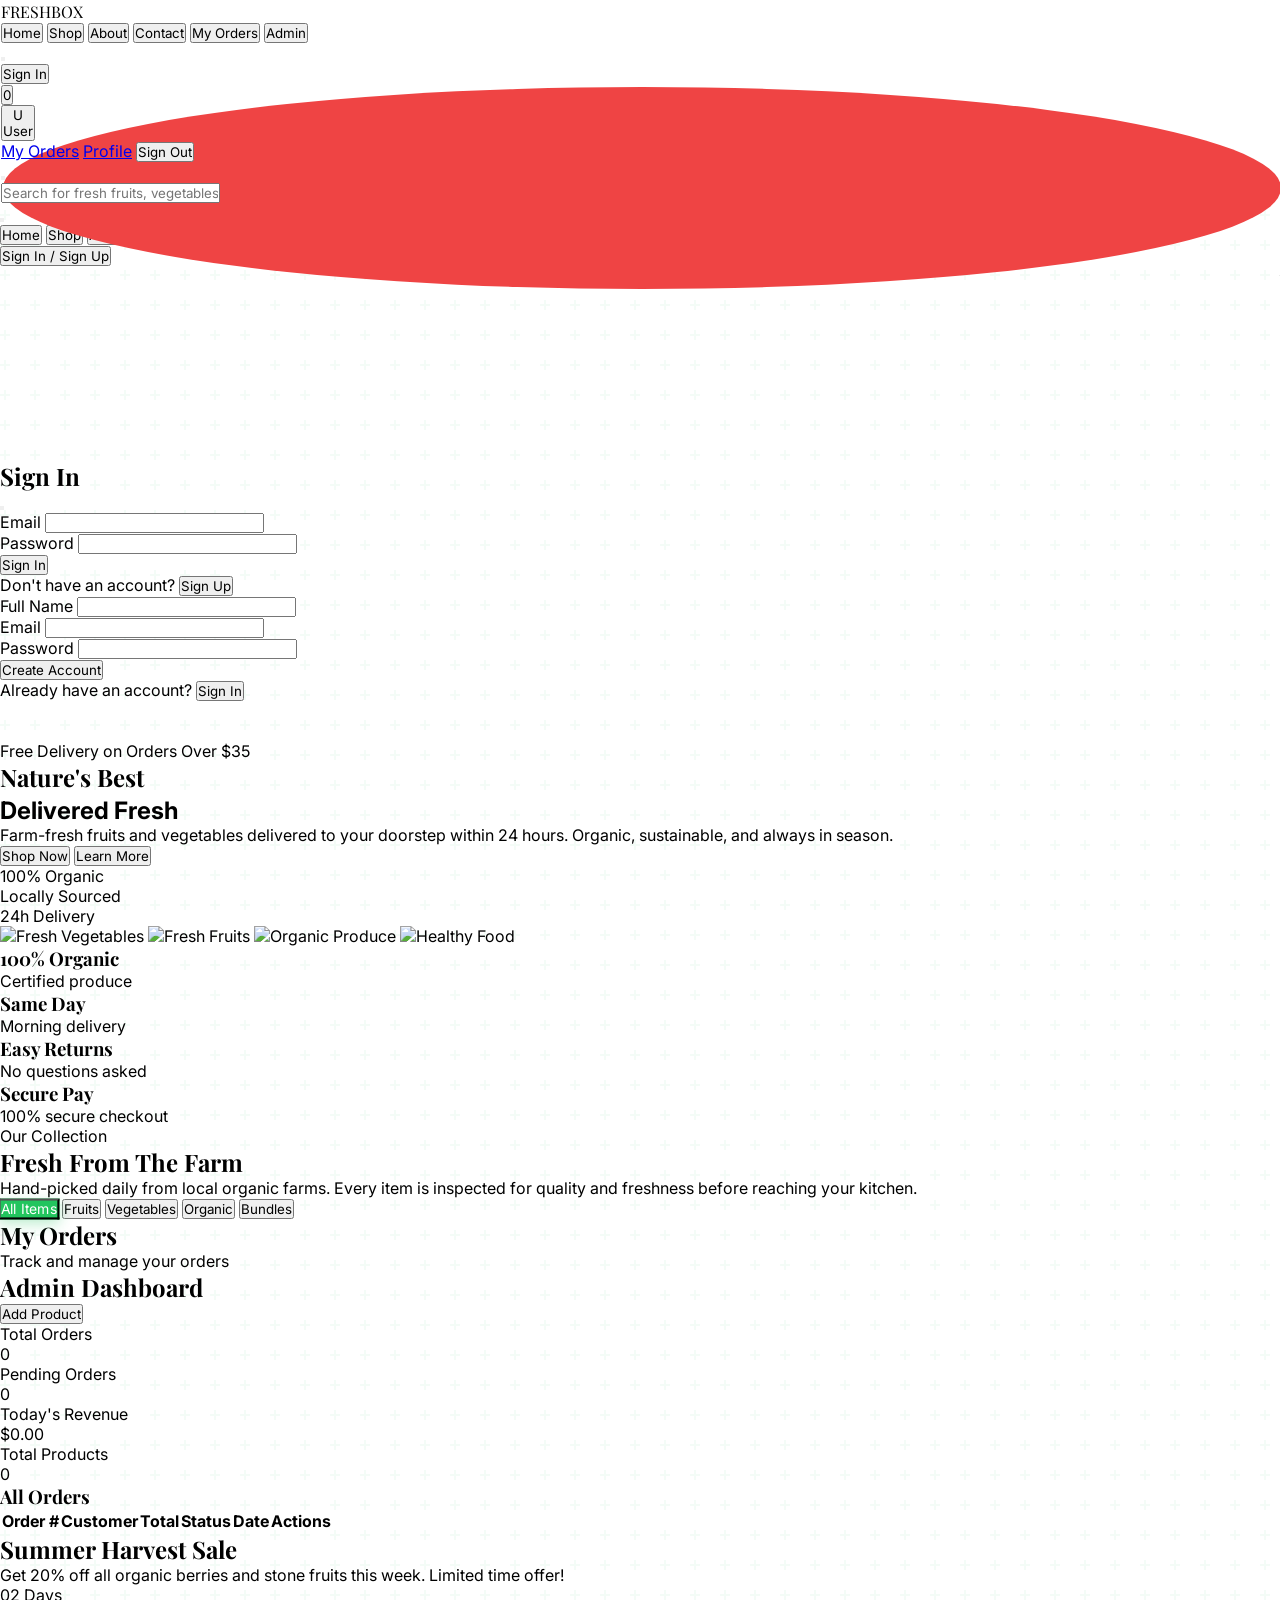
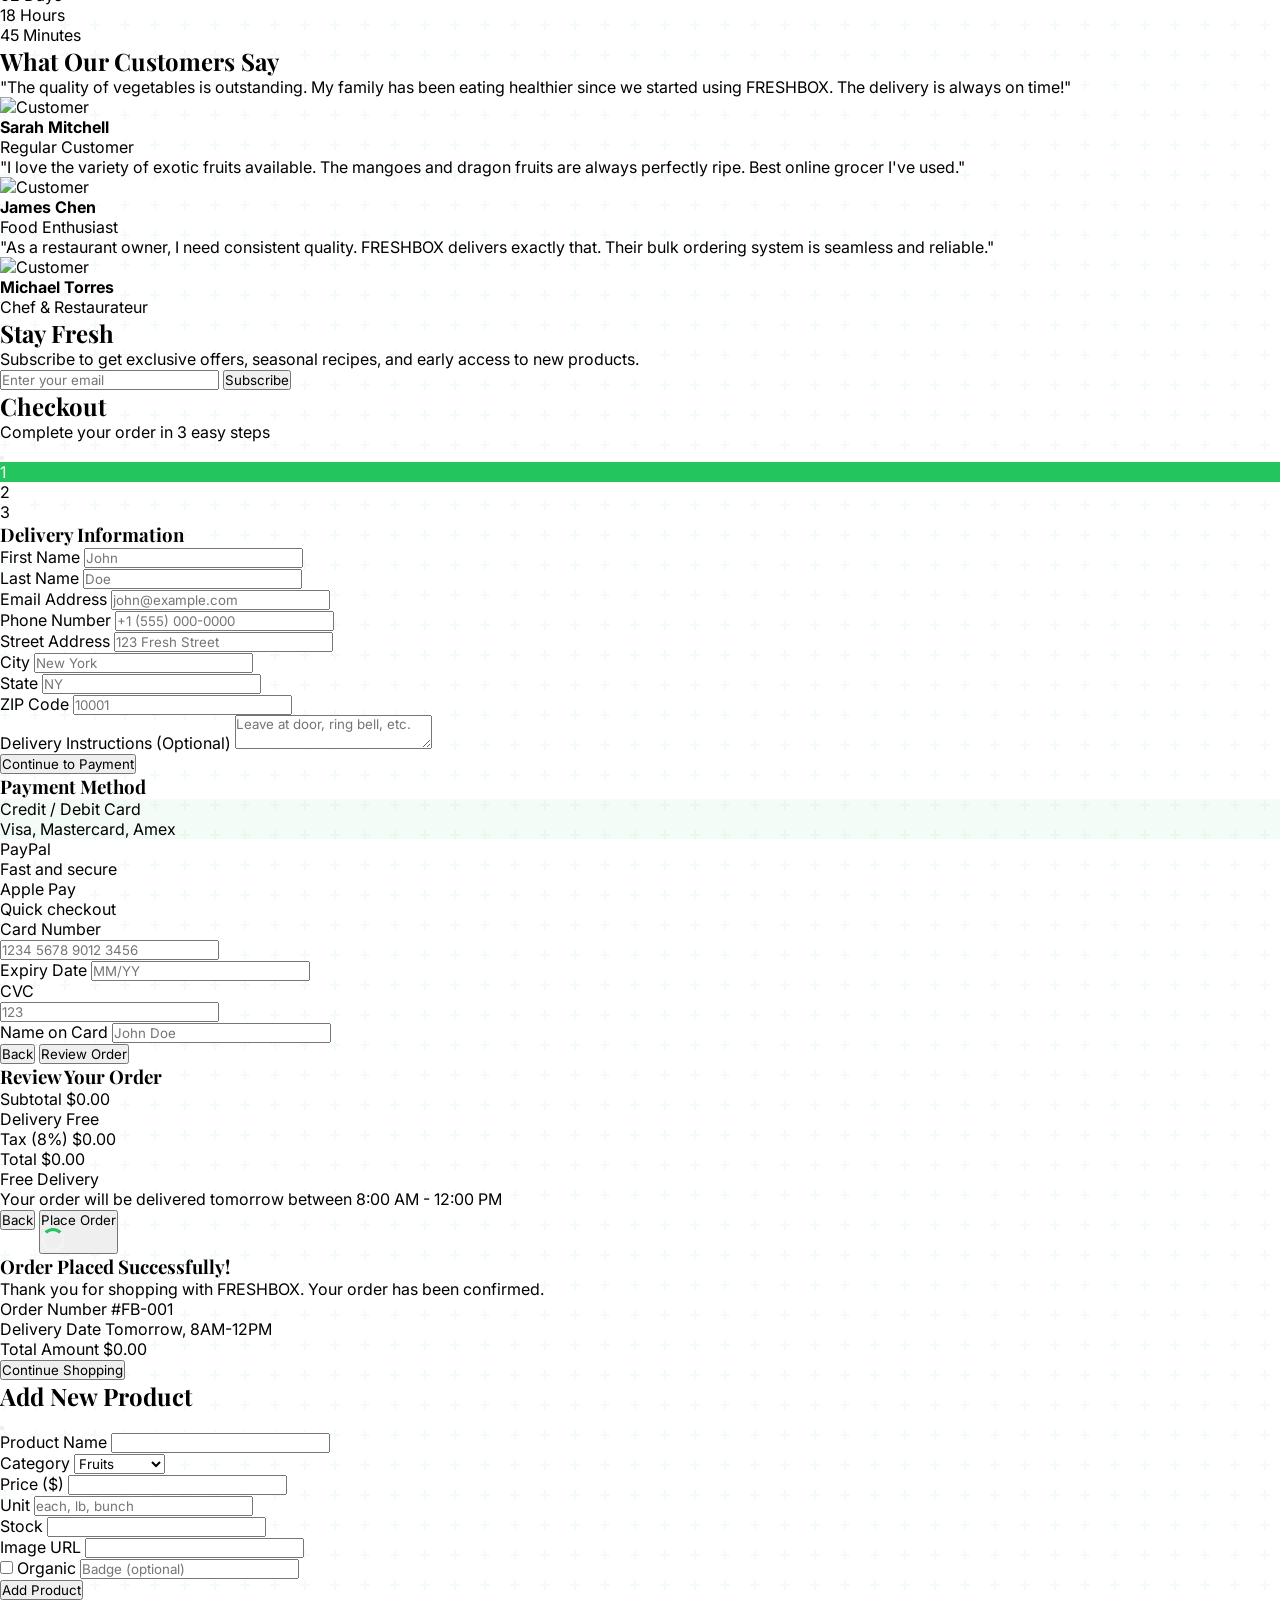
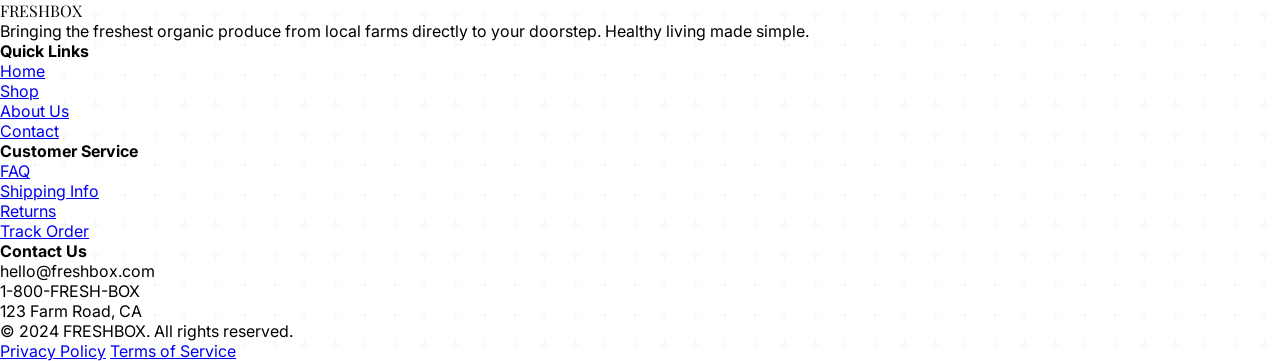
==== commit e0c779bf: "Add files via upload" ====
--- a/index.html
+++ b/index.html
@@ -4,167 +4,11 @@
     <meta charset="UTF-8">
     <meta name="viewport" content="width=device-width, initial-scale=1.0">
     <title>FRESHBOX - Fresh Fruits & Vegetables Delivered</title>
+    <script src="https://cdn.jsdelivr.net/npm/@supabase/supabase-js@2"></script>
     <script src="https://cdn.tailwindcss.com"></script>
     <script src="https://unpkg.com/lucide@latest"></script>
     <link href="https://fonts.googleapis.com/css2?family=Playfair+Display:wght@400;600;700&family=Inter:wght@300;400;500;600&display=swap" rel="stylesheet">
-    <style>
-        * {
-            font-family: 'Inter', sans-serif;
-        }
-        h1, h2, h3, .brand-font {
-            font-family: 'Playfair Display', serif;
-        }
-        
-        /* Custom Scrollbar */
-        ::-webkit-scrollbar {
-            width: 8px;
-        }
-        ::-webkit-scrollbar-track {
-            background: #f1f1f1;
-        }
-        ::-webkit-scrollbar-thumb {
-            background: #22c55e;
-            border-radius: 4px;
-        }
-        
-        /* Animations */
-        @keyframes float {
-            0%, 100% { transform: translateY(0px); }
-            50% { transform: translateY(-10px); }
-        }
-        @keyframes slideIn {
-            from { transform: translateX(100%); opacity: 0; }
-            to { transform: translateX(0); opacity: 1; }
-        }
-        @keyframes fadeIn {
-            from { opacity: 0; transform: translateY(20px); }
-            to { opacity: 1; transform: translateY(0); }
-        }
-        @keyframes pulse-ring {
-            0% { transform: scale(0.8); opacity: 0.5; }
-            100% { transform: scale(1.3); opacity: 0; }
-        }
-        
-        .animate-float { animation: float 3s ease-in-out infinite; }
-        .animate-slide-in { animation: slideIn 0.3s ease-out; }
-        .animate-fade-in { animation: fadeIn 0.6s ease-out; }
-        
-        .cart-badge-pulse::before {
-            content: '';
-            position: absolute;
-            width: 100%;
-            height: 100%;
-            border-radius: 50%;
-            background: #ef4444;
-            animation: pulse-ring 2s cubic-bezier(0.215, 0.61, 0.355, 1) infinite;
-            z-index: -1;
-        }
-        
-        /* Glassmorphism */
-        .glass {
-            background: rgba(255, 255, 255, 0.85);
-            backdrop-filter: blur(12px);
-            -webkit-backdrop-filter: blur(12px);
-            border: 1px solid rgba(255, 255, 255, 0.3);
-        }
-        
-        .glass-dark {
-            background: rgba(0, 0, 0, 0.7);
-            backdrop-filter: blur(12px);
-            -webkit-backdrop-filter: blur(12px);
-        }
-        
-        /* Product Card Hover Effects */
-        .product-card {
-            transition: all 0.3s cubic-bezier(0.4, 0, 0.2, 1);
-        }
-        .product-card:hover {
-            transform: translateY(-8px);
-            box-shadow: 0 20px 40px -5px rgba(0, 0, 0, 0.1);
-        }
-        
-        /* Organic Pattern Background */
-        .organic-pattern {
-            background-image: url("data:image/svg+xml,%3Csvg width='60' height='60' viewBox='0 0 60 60' xmlns='http://www.w3.org/2000/svg'%3E%3Cg fill='none' fill-rule='evenodd'%3E%3Cg fill='%2322c55e' fill-opacity='0.05'%3E%3Cpath d='M36 34v-4h-2v4h-4v2h4v4h2v-4h4v-2h-4zm0-30V0h-2v4h-4v2h4v4h2V6h4V4h-4zM6 34v-4H4v4H0v2h4v4h2v-4h4v-2H6zM6 4V0H4v4H0v2h4v4h2V6h4V4H6z'/%3E%3C/g%3E%3C/g%3E%3C/svg%3E");
-        }
-        
-        /* Loader */
-        .loader {
-            border: 3px solid #f3f3f3;
-            border-radius: 50%;
-            border-top: 3px solid #22c55e;
-            width: 24px;
-            height: 24px;
-            animation: spin 1s linear infinite;
-        }
-        @keyframes spin {
-            0% { transform: rotate(0deg); }
-            100% { transform: rotate(360deg); }
-        }
-        
-        /* Checkout Progress */
-        .progress-step.active {
-            background: #22c55e;
-            color: white;
-        }
-        .progress-step.completed {
-            background: #16a34a;
-            color: white;
-        }
-        
-        /* Input Focus Effects */
-        .input-focus:focus {
-            box-shadow: 0 0 0 3px rgba(34, 197, 94, 0.2);
-            border-color: #22c55e;
-        }
-        
-        /* Category Pill Active State */
-        .category-pill.active {
-            background: #22c55e;
-            color: white;
-            transform: scale(1.05);
-        }
-        
-        /* Cart Sidebar */
-        .cart-sidebar {
-            transform: translateX(100%);
-            transition: transform 0.3s cubic-bezier(0.4, 0, 0.2, 1);
-        }
-        .cart-sidebar.open {
-            transform: translateX(0);
-        }
-        
-        /* Toast Notification */
-        .toast {
-            transform: translateX(120%);
-            transition: transform 0.3s ease-out;
-        }
-        .toast.show {
-            transform: translateX(0);
-        }
-        
-        /* Payment Card Selection */
-        .payment-method.selected {
-            border-color: #22c55e;
-            background: rgba(34, 197, 94, 0.05);
-        }
-        
-        /* Smooth Scroll */
-        html {
-            scroll-behavior: smooth;
-        }
-        
-        /* Image Loading Placeholder */
-        .img-loading {
-            background: linear-gradient(90deg, #f0f0f0 25%, #e0e0e0 50%, #f0f0f0 75%);
-            background-size: 200% 100%;
-            animation: loading 1.5s infinite;
-        }
-        @keyframes loading {
-            0% { background-position: 200% 0; }
-            100% { background-position: -200% 0; }
-        }
-    </style>
+    <link rel="stylesheet" href="styles.css">
 </head>
 <body class="bg-gray-50 organic-pattern min-h-screen">
 
@@ -186,6 +30,8 @@
                     <button onclick="app.scrollToProducts()" class="nav-link text-gray-700 hover:text-green-600 font-medium transition-colors">Shop</button>
                     <button onclick="app.navigate('about')" class="nav-link text-gray-700 hover:text-green-600 font-medium transition-colors">About</button>
                     <button onclick="app.navigate('contact')" class="nav-link text-gray-700 hover:text-green-600 font-medium transition-colors">Contact</button>
+                    <button onclick="app.navigate('orders')" id="nav-orders" class="nav-link text-gray-700 hover:text-green-600 font-medium transition-colors hidden">My Orders</button>
+                    <button onclick="app.navigate('admin')" id="nav-admin" class="nav-link text-gray-700 hover:text-green-600 font-medium transition-colors hidden">Admin</button>
                 </div>
 
                 <!-- Right Icons -->
@@ -193,10 +39,32 @@
                     <button class="p-2 hover:bg-gray-100 rounded-full transition-colors relative" onclick="app.toggleSearch()">
                         <i data-lucide="search" class="w-5 h-5 text-gray-700"></i>
                     </button>
-                    <button class="p-2 hover:bg-gray-100 rounded-full transition-colors relative" onclick="app.toggleCart()">
-                        <i data-lucide="shopping-bag" class="w-5 h-5 text-gray-700"></i>
-                        <span id="cart-badge" class="absolute -top-1 -right-1 w-5 h-5 bg-red-500 text-white text-xs rounded-full flex items-center justify-center font-bold cart-badge-pulse hidden">0</span>
-                    </button>
+                    
+                    <!-- User Menu (Logged Out) -->
+                    <div id="user-menu" class="hidden md:flex items-center">
+                        <button onclick="app.toggleAuth()" class="text-gray-700 hover:text-green-600 font-medium transition-colors">Sign In</button>
+                    </div>
+                    
+                    <!-- User Menu (Logged In) -->
+                    <div id="user-logged-in" class="hidden md:flex items-center space-x-4">
+                        <button class="p-2 hover:bg-gray-100 rounded-full transition-colors relative" onclick="app.toggleCart()">
+                            <i data-lucide="shopping-bag" class="w-5 h-5 text-gray-700"></i>
+                            <span id="cart-badge" class="absolute -top-1 -right-1 w-5 h-5 bg-red-500 text-white text-xs rounded-full flex items-center justify-center font-bold cart-badge-pulse hidden">0</span>
+                        </button>
+                        <div class="relative group">
+                            <button class="flex items-center space-x-2 hover:bg-gray-100 rounded-full px-3 py-2 transition-colors">
+                                <div class="w-8 h-8 bg-green-600 rounded-full flex items-center justify-center text-white font-bold" id="user-avatar">U</div>
+                                <span class="font-medium text-gray-700 hidden lg:block" id="user-name">User</span>
+                                <i data-lucide="chevron-down" class="w-4 h-4 text-gray-500"></i>
+                            </button>
+                            <div class="absolute right-0 top-full mt-2 w-48 bg-white rounded-xl shadow-lg border border-gray-100 opacity-0 invisible group-hover:opacity-100 group-hover:visible transition-all z-50">
+                                <a href="#" onclick="app.navigate('orders')" class="block px-4 py-3 hover:bg-gray-50 rounded-t-xl text-sm font-medium">My Orders</a>
+                                <a href="#" onclick="app.navigate('profile')" class="block px-4 py-3 hover:bg-gray-50 text-sm font-medium">Profile</a>
+                                <button onclick="app.signOut()" class="block w-full text-left px-4 py-3 hover:bg-gray-50 rounded-b-xl text-red-600 text-sm font-medium">Sign Out</button>
+                            </div>
+                        </div>
+                    </div>
+                    
                     <button class="md:hidden p-2 hover:bg-gray-100 rounded-full transition-colors" onclick="app.toggleMobileMenu()">
                         <i data-lucide="menu" class="w-5 h-5 text-gray-700"></i>
                     </button>
@@ -204,7 +72,7 @@
             </div>
         </div>
 
-        <!-- Search Bar (Hidden by default) -->
+        <!-- Search Bar -->
         <div id="search-bar" class="hidden absolute top-full left-0 w-full bg-white border-b border-gray-200 p-4 shadow-lg">
             <div class="max-w-3xl mx-auto relative">
                 <i data-lucide="search" class="absolute left-4 top-1/2 transform -translate-y-1/2 w-5 h-5 text-gray-400"></i>
@@ -222,11 +90,14 @@
             <button class="absolute top-4 right-4 p-2 hover:bg-gray-100 rounded-full" onclick="app.toggleMobileMenu()">
                 <i data-lucide="x" class="w-6 h-6"></i>
             </button>
-            <div class="mt-12 space-y-4">
+            <div class="mt-12 space-y-4" id="mobile-menu-items">
                 <button onclick="app.navigate('home'); app.toggleMobileMenu()" class="block w-full text-left py-3 text-lg font-medium text-gray-800 hover:text-green-600">Home</button>
                 <button onclick="app.scrollToProducts(); app.toggleMobileMenu()" class="block w-full text-left py-3 text-lg font-medium text-gray-800 hover:text-green-600">Shop</button>
                 <button onclick="app.navigate('about'); app.toggleMobileMenu()" class="block w-full text-left py-3 text-lg font-medium text-gray-800 hover:text-green-600">About</button>
                 <button onclick="app.navigate('contact'); app.toggleMobileMenu()" class="block w-full text-left py-3 text-lg font-medium text-gray-800 hover:text-green-600">Contact</button>
+                <div id="mobile-auth-section">
+                    <button onclick="app.toggleAuth(); app.toggleMobileMenu()" class="block w-full text-left py-3 text-lg font-medium text-green-600 hover:text-green-700">Sign In / Sign Up</button>
+                </div>
             </div>
         </div>
     </div>
@@ -245,7 +116,6 @@
         </div>
 
         <div id="cart-items" class="flex-1 overflow-y-auto p-6 space-y-4">
-            <!-- Cart items injected here -->
             <div class="text-center py-12 text-gray-400">
                 <i data-lucide="shopping-bag" class="w-16 h-16 mx-auto mb-4 opacity-30"></i>
                 <p>Your cart is empty</p>
@@ -277,6 +147,63 @@
         </div>
     </div>
 
+    <!-- Auth Modal -->
+    <div id="auth-modal" class="fixed inset-0 z-50 hidden">
+        <div class="absolute inset-0 bg-black/60 backdrop-blur-sm" onclick="app.closeAuth()"></div>
+        <div class="absolute inset-0 flex items-center justify-center p-4 pointer-events-none">
+            <div class="bg-white w-full max-w-md rounded-2xl shadow-2xl p-8 pointer-events-auto animate-fade-in">
+                <div class="flex justify-between items-center mb-6">
+                    <h2 class="text-2xl font-bold brand-font" id="auth-title">Sign In</h2>
+                    <button onclick="app.closeAuth()" class="p-2 hover:bg-gray-100 rounded-full">
+                        <i data-lucide="x" class="w-5 h-5"></i>
+                    </button>
+                </div>
+                
+                <!-- Sign In Form -->
+                <form id="signin-form" onsubmit="app.handleSignIn(event)" class="space-y-4">
+                    <div>
+                        <label class="block text-sm font-medium text-gray-700 mb-1">Email</label>
+                        <input type="email" name="email" required class="w-full px-4 py-3 rounded-xl border border-gray-200 input-focus outline-none">
+                    </div>
+                    <div>
+                        <label class="block text-sm font-medium text-gray-700 mb-1">Password</label>
+                        <input type="password" name="password" required class="w-full px-4 py-3 rounded-xl border border-gray-200 input-focus outline-none">
+                    </div>
+                    <button type="submit" class="w-full bg-green-600 text-white py-3 rounded-xl font-semibold hover:bg-green-700 transition-colors">
+                        Sign In
+                    </button>
+                    <p class="text-center text-sm text-gray-600">
+                        Don't have an account? 
+                        <button type="button" onclick="app.toggleAuthMode('signup')" class="text-green-600 font-medium">Sign Up</button>
+                    </p>
+                </form>
+
+                <!-- Sign Up Form -->
+                <form id="signup-form" onsubmit="app.handleSignUp(event)" class="space-y-4 hidden">
+                    <div>
+                        <label class="block text-sm font-medium text-gray-700 mb-1">Full Name</label>
+                        <input type="text" name="full_name" required class="w-full px-4 py-3 rounded-xl border border-gray-200 input-focus outline-none">
+                    </div>
+                    <div>
+                        <label class="block text-sm font-medium text-gray-700 mb-1">Email</label>
+                        <input type="email" name="email" required class="w-full px-4 py-3 rounded-xl border border-gray-200 input-focus outline-none">
+                    </div>
+                    <div>
+                        <label class="block text-sm font-medium text-gray-700 mb-1">Password</label>
+                        <input type="password" name="password" required minlength="6" class="w-full px-4 py-3 rounded-xl border border-gray-200 input-focus outline-none">
+                    </div>
+                    <button type="submit" class="w-full bg-green-600 text-white py-3 rounded-xl font-semibold hover:bg-green-700 transition-colors">
+                        Create Account
+                    </button>
+                    <p class="text-center text-sm text-gray-600">
+                        Already have an account? 
+                        <button type="button" onclick="app.toggleAuthMode('signin')" class="text-green-600 font-medium">Sign In</button>
+                    </p>
+                </form>
+            </div>
+        </div>
+    </div>
+
     <!-- Toast Notification -->
     <div id="toast" class="fixed bottom-6 right-6 z-50 bg-gray-900 text-white px-6 py-4 rounded-xl shadow-2xl flex items-center space-x-3 toast max-w-sm">
         <div class="w-8 h-8 bg-green-500 rounded-full flex items-center justify-center flex-shrink-0">
@@ -288,7 +215,7 @@
         </div>
     </div>
 
-    <!-- Main Content Area -->
+    <!-- Main Content -->
     <main id="main-content" class="pt-20">
         
         <!-- Hero Section -->
@@ -427,6 +354,71 @@
             </div>
         </section>
 
+        <!-- My Orders Section (Hidden by default) -->
+        <section id="orders-section" class="hidden py-20 max-w-7xl mx-auto px-4 sm:px-6 lg:px-8">
+            <div class="text-center mb-12">
+                <h2 class="text-4xl font-bold text-gray-900 mb-4 brand-font">My Orders</h2>
+                <p class="text-gray-600">Track and manage your orders</p>
+            </div>
+            <div id="orders-list" class="space-y-6">
+                <!-- Orders injected via JS -->
+            </div>
+        </section>
+
+        <!-- Admin Section (Hidden by default) -->
+        <section id="admin-section" class="hidden py-20 max-w-7xl mx-auto px-4 sm:px-6 lg:px-8">
+            <div class="flex justify-between items-center mb-8">
+                <h2 class="text-4xl font-bold text-gray-900 brand-font">Admin Dashboard</h2>
+                <button onclick="app.openAddProductModal()" class="bg-green-600 text-white px-6 py-3 rounded-xl font-semibold hover:bg-green-700 transition-colors">
+                    <i data-lucide="plus" class="w-4 h-4 inline mr-2"></i>Add Product
+                </button>
+            </div>
+            
+            <!-- Admin Stats -->
+            <div class="grid grid-cols-1 md:grid-cols-4 gap-6 mb-8">
+                <div class="bg-white p-6 rounded-2xl shadow-sm border border-gray-100">
+                    <p class="text-sm text-gray-500 mb-1">Total Orders</p>
+                    <p class="text-3xl font-bold text-gray-900" id="admin-total-orders">0</p>
+                </div>
+                <div class="bg-white p-6 rounded-2xl shadow-sm border border-gray-100">
+                    <p class="text-sm text-gray-500 mb-1">Pending Orders</p>
+                    <p class="text-3xl font-bold text-orange-600" id="admin-pending-orders">0</p>
+                </div>
+                <div class="bg-white p-6 rounded-2xl shadow-sm border border-gray-100">
+                    <p class="text-sm text-gray-500 mb-1">Today's Revenue</p>
+                    <p class="text-3xl font-bold text-green-600" id="admin-revenue">$0.00</p>
+                </div>
+                <div class="bg-white p-6 rounded-2xl shadow-sm border border-gray-100">
+                    <p class="text-sm text-gray-500 mb-1">Total Products</p>
+                    <p class="text-3xl font-bold text-blue-600" id="admin-total-products">0</p>
+                </div>
+            </div>
+
+            <!-- All Orders Table -->
+            <div class="bg-white rounded-2xl shadow-sm border border-gray-100 overflow-hidden">
+                <div class="p-6 border-b border-gray-100">
+                    <h3 class="text-lg font-semibold">All Orders</h3>
+                </div>
+                <div class="overflow-x-auto">
+                    <table class="w-full">
+                        <thead class="bg-gray-50">
+                            <tr>
+                                <th class="px-6 py-3 text-left text-xs font-medium text-gray-500 uppercase">Order #</th>
+                                <th class="px-6 py-3 text-left text-xs font-medium text-gray-500 uppercase">Customer</th>
+                                <th class="px-6 py-3 text-left text-xs font-medium text-gray-500 uppercase">Total</th>
+                                <th class="px-6 py-3 text-left text-xs font-medium text-gray-500 uppercase">Status</th>
+                                <th class="px-6 py-3 text-left text-xs font-medium text-gray-500 uppercase">Date</th>
+                                <th class="px-6 py-3 text-left text-xs font-medium text-gray-500 uppercase">Actions</th>
+                            </tr>
+                        </thead>
+                        <tbody id="admin-orders-table" class="divide-y divide-gray-100">
+                            <!-- Orders injected via JS -->
+                        </tbody>
+                    </table>
+                </div>
+            </div>
+        </section>
+
         <!-- Special Offer Banner -->
         <section class="py-20 bg-gradient-to-r from-orange-500 to-red-500 relative overflow-hidden">
             <div class="absolute inset-0 opacity-20">
@@ -534,7 +526,6 @@
         <div class="absolute inset-0 bg-black/60 backdrop-blur-sm" onclick="app.closeCheckout()"></div>
         <div class="absolute inset-0 flex items-center justify-center p-4 pointer-events-none">
             <div class="bg-white w-full max-w-4xl max-h-[90vh] overflow-y-auto rounded-2xl shadow-2xl pointer-events-auto animate-fade-in">
-                <!-- Checkout Header -->
                 <div class="sticky top-0 bg-white border-b border-gray-100 p-6 flex justify-between items-center z-10">
                     <div>
                         <h2 class="text-2xl font-bold text-gray-900 brand-font">Checkout</h2>
@@ -567,42 +558,42 @@
                         <div class="grid md:grid-cols-2 gap-4">
                             <div>
                                 <label class="block text-sm font-medium text-gray-700 mb-1">First Name</label>
-                                <input type="text" required class="w-full px-4 py-3 rounded-xl border border-gray-200 input-focus outline-none transition-all" placeholder="John">
+                                <input type="text" name="first_name" required class="w-full px-4 py-3 rounded-xl border border-gray-200 input-focus outline-none transition-all" placeholder="John">
                             </div>
                             <div>
                                 <label class="block text-sm font-medium text-gray-700 mb-1">Last Name</label>
-                                <input type="text" required class="w-full px-4 py-3 rounded-xl border border-gray-200 input-focus outline-none transition-all" placeholder="Doe">
+                                <input type="text" name="last_name" required class="w-full px-4 py-3 rounded-xl border border-gray-200 input-focus outline-none transition-all" placeholder="Doe">
                             </div>
                         </div>
                         <div>
                             <label class="block text-sm font-medium text-gray-700 mb-1">Email Address</label>
-                            <input type="email" required class="w-full px-4 py-3 rounded-xl border border-gray-200 input-focus outline-none transition-all" placeholder="john@example.com">
+                            <input type="email" name="email" required class="w-full px-4 py-3 rounded-xl border border-gray-200 input-focus outline-none transition-all" placeholder="john@example.com">
                         </div>
                         <div>
                             <label class="block text-sm font-medium text-gray-700 mb-1">Phone Number</label>
-                            <input type="tel" required class="w-full px-4 py-3 rounded-xl border border-gray-200 input-focus outline-none transition-all" placeholder="+1 (555) 000-0000">
+                            <input type="tel" name="phone" required class="w-full px-4 py-3 rounded-xl border border-gray-200 input-focus outline-none transition-all" placeholder="+1 (555) 000-0000">
                         </div>
                         <div>
                             <label class="block text-sm font-medium text-gray-700 mb-1">Street Address</label>
-                            <input type="text" required class="w-full px-4 py-3 rounded-xl border border-gray-200 input-focus outline-none transition-all" placeholder="123 Fresh Street">
+                            <input type="text" name="address" required class="w-full px-4 py-3 rounded-xl border border-gray-200 input-focus outline-none transition-all" placeholder="123 Fresh Street">
                         </div>
                         <div class="grid md:grid-cols-3 gap-4">
                             <div>
                                 <label class="block text-sm font-medium text-gray-700 mb-1">City</label>
-                                <input type="text" required class="w-full px-4 py-3 rounded-xl border border-gray-200 input-focus outline-none transition-all" placeholder="New York">
+                                <input type="text" name="city" required class="w-full px-4 py-3 rounded-xl border border-gray-200 input-focus outline-none transition-all" placeholder="New York">
                             </div>
                             <div>
                                 <label class="block text-sm font-medium text-gray-700 mb-1">State</label>
-                                <input type="text" required class="w-full px-4 py-3 rounded-xl border border-gray-200 input-focus outline-none transition-all" placeholder="NY">
+                                <input type="text" name="state" required class="w-full px-4 py-3 rounded-xl border border-gray-200 input-focus outline-none transition-all" placeholder="NY">
                             </div>
                             <div>
                                 <label class="block text-sm font-medium text-gray-700 mb-1">ZIP Code</label>
-                                <input type="text" required class="w-full px-4 py-3 rounded-xl border border-gray-200 input-focus outline-none transition-all" placeholder="10001">
+                                <input type="text" name="zip" required class="w-full px-4 py-3 rounded-xl border border-gray-200 input-focus outline-none transition-all" placeholder="10001">
                             </div>
                         </div>
                         <div>
                             <label class="block text-sm font-medium text-gray-700 mb-1">Delivery Instructions (Optional)</label>
-                            <textarea class="w-full px-4 py-3 rounded-xl border border-gray-200 input-focus outline-none transition-all h-24 resize-none" placeholder="Leave at door, ring bell, etc."></textarea>
+                            <textarea name="instructions" class="w-full px-4 py-3 rounded-xl border border-gray-200 input-focus outline-none transition-all h-24 resize-none" placeholder="Leave at door, ring bell, etc."></textarea>
                         </div>
                     </form>
                     <div class="mt-6 flex justify-end">
@@ -709,9 +700,7 @@
                 <div id="checkout-step-3" class="p-6 hidden">
                     <h3 class="text-lg font-semibold mb-4">Review Your Order</h3>
                     
-                    <div class="bg-gray-50 rounded-xl p-4 mb-6 max-h-48 overflow-y-auto" id="review-items">
-                        <!-- Items injected here -->
-                    </div>
+                    <div class="bg-gray-50 rounded-xl p-4 mb-6 max-h-48 overflow-y-auto" id="review-items"></div>
 
                     <div class="border-t border-gray-200 pt-4 mb-6">
                         <div class="flex justify-between mb-2 text-gray-600">
@@ -758,11 +747,11 @@
                         <i data-lucide="check" class="w-10 h-10 text-green-600"></i>
                     </div>
                     <h3 class="text-2xl font-bold text-gray-900 mb-2">Order Placed Successfully!</h3>
-                    <p class="text-gray-600 mb-6">Thank you for shopping with FRESHBOX. Your order #FB-2024-001 has been confirmed.</p>
+                    <p class="text-gray-600 mb-6">Thank you for shopping with FRESHBOX. Your order has been confirmed.</p>
                     <div class="bg-gray-50 rounded-xl p-6 mb-6 text-left max-w-md mx-auto">
                         <div class="flex justify-between mb-2">
                             <span class="text-gray-500">Order Number</span>
-                            <span class="font-semibold">#FB-2024-001</span>
+                            <span class="font-semibold" id="success-order-number">#FB-001</span>
                         </div>
                         <div class="flex justify-between mb-2">
                             <span class="text-gray-500">Delivery Date</span>
@@ -777,6 +766,65 @@
                         Continue Shopping
                     </button>
                 </div>
+            </div>
+        </div>
+    </div>
+
+    <!-- Add Product Modal (Admin) -->
+    <div id="add-product-modal" class="fixed inset-0 z-50 hidden">
+        <div class="absolute inset-0 bg-black/60 backdrop-blur-sm" onclick="app.closeAddProductModal()"></div>
+        <div class="absolute inset-0 flex items-center justify-center p-4 pointer-events-none">
+            <div class="bg-white w-full max-w-lg rounded-2xl shadow-2xl p-8 pointer-events-auto">
+                <div class="flex justify-between items-center mb-6">
+                    <h2 class="text-2xl font-bold brand-font">Add New Product</h2>
+                    <button onclick="app.closeAddProductModal()" class="p-2 hover:bg-gray-100 rounded-full">
+                        <i data-lucide="x" class="w-5 h-5"></i>
+                    </button>
+                </div>
+                <form id="add-product-form" onsubmit="app.handleAddProduct(event)" class="space-y-4">
+                    <div>
+                        <label class="block text-sm font-medium text-gray-700 mb-1">Product Name</label>
+                        <input type="text" name="name" required class="w-full px-4 py-3 rounded-xl border border-gray-200 input-focus outline-none">
+                    </div>
+                    <div class="grid grid-cols-2 gap-4">
+                        <div>
+                            <label class="block text-sm font-medium text-gray-700 mb-1">Category</label>
+                            <select name="category" required class="w-full px-4 py-3 rounded-xl border border-gray-200 input-focus outline-none">
+                                <option value="fruits">Fruits</option>
+                                <option value="vegetables">Vegetables</option>
+                                <option value="bundles">Bundles</option>
+                            </select>
+                        </div>
+                        <div>
+                            <label class="block text-sm font-medium text-gray-700 mb-1">Price ($)</label>
+                            <input type="number" name="price" step="0.01" required class="w-full px-4 py-3 rounded-xl border border-gray-200 input-focus outline-none">
+                        </div>
+                    </div>
+                    <div class="grid grid-cols-2 gap-4">
+                        <div>
+                            <label class="block text-sm font-medium text-gray-700 mb-1">Unit</label>
+                            <input type="text" name="unit" placeholder="each, lb, bunch" required class="w-full px-4 py-3 rounded-xl border border-gray-200 input-focus outline-none">
+                        </div>
+                        <div>
+                            <label class="block text-sm font-medium text-gray-700 mb-1">Stock</label>
+                            <input type="number" name="stock" required class="w-full px-4 py-3 rounded-xl border border-gray-200 input-focus outline-none">
+                        </div>
+                    </div>
+                    <div>
+                        <label class="block text-sm font-medium text-gray-700 mb-1">Image URL</label>
+                        <input type="url" name="image" required class="w-full px-4 py-3 rounded-xl border border-gray-200 input-focus outline-none">
+                    </div>
+                    <div class="flex items-center space-x-4">
+                        <label class="flex items-center">
+                            <input type="checkbox" name="organic" class="w-4 h-4 text-green-600 rounded">
+                            <span class="ml-2 text-sm text-gray-700">Organic</span>
+                        </label>
+                        <input type="text" name="badge" placeholder="Badge (optional)" class="flex-1 px-4 py-2 rounded-xl border border-gray-200 input-focus outline-none text-sm">
+                    </div>
+                    <button type="submit" class="w-full bg-green-600 text-white py-3 rounded-xl font-semibold hover:bg-green-700 transition-colors">
+                        Add Product
+                    </button>
+                </form>
             </div>
         </div>
     </div>
@@ -842,474 +890,6 @@
         </div>
     </footer>
 
-    <script>
-        // Application Logic
-        const app = {
-            state: {
-                cart: [],
-                products: [
-                    { id: 1, name: "Organic Bananas", category: "fruits", price: 2.99, unit: "bunch", image: "https://images.unsplash.com/photo-1571771894821-ce9b6c11b08e?w=400&h=400&fit=crop", organic: true, badge: "Best Seller" },
-                    { id: 2, name: "Fresh Avocados", category: "fruits", price: 4.49, unit: "each", image: "https://images.unsplash.com/photo-1523049673856-6485b5301054?w=400&h=400&fit=crop", organic: true, badge: null },
-                    { id: 3, name: "Red Apples", category: "fruits", price: 3.99, unit: "lb", image: "https://images.unsplash.com/photo-1560806887-1e4cd0b6cbd6?w=400&h=400&fit=crop", organic: false, badge: "Sale" },
-                    { id: 4, name: "Organic Carrots", category: "vegetables", price: 1.99, unit: "bunch", image: "https://images.unsplash.com/photo-1598170845058-32b9d6a5da37?w=400&h=400&fit=crop", organic: true, badge: null },
-                    { id: 5, name: "Broccoli Crown", category: "vegetables", price: 2.49, unit: "each", image: "https://images.unsplash.com/photo-1459411621453-7b03977f4bfc?w=400&h=400&fit=crop", organic: false, badge: null },
-                    { id: 6, name: "Fresh Spinach", category: "vegetables", price: 3.49, unit: "bag", image: "https://images.unsplash.com/photo-1576045057995-568f588f82fb?w=400&h=400&fit=crop", organic: true, badge: "Organic" },
-                    { id: 7, name: "Strawberries", category: "fruits", price: 5.99, unit: "box", image: "https://images.unsplash.com/photo-1464965911861-746a04b4bca6?w=400&h=400&fit=crop", organic: true, badge: "Fresh" },
-                    { id: 8, name: "Bell Peppers", category: "vegetables", price: 3.99, unit: "3 pack", image: "https://images.unsplash.com/photo-1563565375-f3fdf5e948ce?w=400&h=400&fit=crop", organic: false, badge: null },
-                    { id: 9, name: "Organic Blueberries", category: "fruits", price: 4.99, unit: "pint", image: "https://images.unsplash.com/photo-1498557850523-fd3d118b962e?w=400&h=400&fit=crop", organic: true, badge: "Superfood" },
-                    { id: 10, name: "Cherry Tomatoes", category: "vegetables", price: 3.29, unit: "pint", image: "https://images.unsplash.com/photo-1592924357228-91a4daadcfea?w=400&h=400&fit=crop", organic: true, badge: null },
-                    { id: 11, name: "Sweet Potatoes", category: "vegetables", price: 1.49, unit: "lb", image: "https://images.unsplash.com/photo-1596097635121-14b63b7a0c19?w=400&h=400&fit=crop", organic: false, badge: null },
-                    { id: 12, name: "Mango Box", category: "bundles", price: 12.99, unit: "box", image: "https://images.unsplash.com/photo-1553279768-865429fa0078?w=400&h=400&fit=crop", organic: true, badge: "Bundle" }
-                ],
-                currentCategory: 'all',
-                checkoutStep: 1,
-                paymentMethod: 'card'
-            },
-
-            init() {
-                this.renderProducts();
-                this.startCountdown();
-                lucide.createIcons();
-                
-                // Navbar scroll effect
-                window.addEventListener('scroll', () => {
-                    const navbar = document.getElementById('navbar');
-                    if (window.scrollY > 50) {
-                        navbar.classList.add('shadow-md');
-                    } else {
-                        navbar.classList.remove('shadow-md');
-                    }
-                });
-            },
-
-            renderProducts() {
-                const grid = document.getElementById('products-grid');
-                const filtered = this.state.currentCategory === 'all' 
-                    ? this.state.products 
-                    : this.state.products.filter(p => {
-                        if (this.state.currentCategory === 'organic') return p.organic;
-                        return p.category === this.state.currentCategory;
-                    });
-
-                grid.innerHTML = filtered.map(product => `
-                    <div class="product-card bg-white rounded-2xl overflow-hidden shadow-sm border border-gray-100 group">
-                        <div class="relative overflow-hidden h-56">
-                            <img src="${product.image}" alt="${product.name}" class="w-full h-full object-cover transition-transform duration-500 group-hover:scale-110">
-                            ${product.badge ? `<span class="absolute top-3 left-3 bg-white/90 backdrop-blur-sm text-green-700 text-xs font-bold px-3 py-1 rounded-full shadow-sm">${product.badge}</span>` : ''}
-                            ${product.organic ? `<span class="absolute top-3 right-3 bg-green-600 text-white text-xs font-bold px-3 py-1 rounded-full shadow-sm flex items-center"><i data-lucide="leaf" class="w-3 h-3 mr-1"></i>ORGANIC</span>` : ''}
-                            <button onclick="app.quickAdd(${product.id})" class="absolute bottom-3 right-3 w-10 h-10 bg-white rounded-full shadow-lg flex items-center justify-center text-green-600 opacity-0 group-hover:opacity-100 transform translate-y-2 group-hover:translate-y-0 transition-all hover:bg-green-600 hover:text-white">
-                                <i data-lucide="plus" class="w-5 h-5"></i>
-                            </button>
-                        </div>
-                        <div class="p-5">
-                            <div class="flex justify-between items-start mb-2">
-                                <div>
-                                    <h3 class="font-semibold text-gray-900 text-lg">${product.name}</h3>
-                                    <p class="text-sm text-gray-500">${product.unit}</p>
-                                </div>
-                                <span class="text-lg font-bold text-green-600">$${product.price.toFixed(2)}</span>
-                            </div>
-                            <button onclick="app.addToCart(${product.id})" class="w-full mt-3 bg-gray-900 text-white py-3 rounded-xl font-medium hover:bg-green-600 transition-colors flex items-center justify-center group-btn">
-                                <i data-lucide="shopping-bag" class="w-4 h-4 mr-2"></i>
-                                Add to Cart
-                            </button>
-                        </div>
-                    </div>
-                `).join('');
-                
-                lucide.createIcons();
-            },
-
-            filterCategory(category) {
-                this.state.currentCategory = category;
-                document.querySelectorAll('.category-pill').forEach(pill => {
-                    if (pill.dataset.category === category) {
-                        pill.classList.add('active');
-                    } else {
-                        pill.classList.remove('active');
-                    }
-                });
-                this.renderProducts();
-            },
-
-            addToCart(productId) {
-                const product = this.state.products.find(p => p.id === productId);
-                const existing = this.state.cart.find(item => item.id === productId);
-                
-                if (existing) {
-                    existing.quantity++;
-                } else {
-                    this.state.cart.push({ ...product, quantity: 1 });
-                }
-                
-                this.updateCart();
-                this.showToast('Added to Cart', `${product.name} added successfully`);
-            },
-
-            quickAdd(productId) {
-                this.addToCart(productId);
-            },
-
-            removeFromCart(productId) {
-                this.state.cart = this.state.cart.filter(item => item.id !== productId);
-                this.updateCart();
-            },
-
-            updateQuantity(productId, delta) {
-                const item = this.state.cart.find(item => item.id === productId);
-                if (item) {
-                    item.quantity += delta;
-                    if (item.quantity <= 0) {
-                        this.removeFromCart(productId);
-                    } else {
-                        this.updateCart();
-                    }
-                }
-            },
-
-            updateCart() {
-                const cartItems = document.getElementById('cart-items');
-                const badge = document.getElementById('cart-badge');
-                const countHeader = document.getElementById('cart-count-header');
-                const subtotalEl = document.getElementById('cart-subtotal');
-                const totalEl = document.getElementById('cart-total');
-                const checkoutBtn = document.getElementById('checkout-btn');
-
-                const totalItems = this.state.cart.reduce((sum, item) => sum + item.quantity, 0);
-                const subtotal = this.state.cart.reduce((sum, item) => sum + (item.price * item.quantity), 0);
-
-                if (totalItems === 0) {
-                    cartItems.innerHTML = `
-                        <div class="text-center py-12 text-gray-400">
-                            <i data-lucide="shopping-bag" class="w-16 h-16 mx-auto mb-4 opacity-30"></i>
-                            <p>Your cart is empty</p>
-                            <button onclick="app.toggleCart(); app.scrollToProducts()" class="mt-4 text-green-600 font-medium hover:underline">Start Shopping</button>
-                        </div>
-                    `;
-                    badge.classList.add('hidden');
-                    checkoutBtn.disabled = true;
-                } else {
-                    cartItems.innerHTML = this.state.cart.map(item => `
-                        <div class="flex items-center gap-4 bg-gray-50 p-4 rounded-xl animate-slide-in">
-                            <img src="${item.image}" alt="${item.name}" class="w-20 h-20 object-cover rounded-lg">
-                            <div class="flex-1">
-                                <h4 class="font-semibold text-gray-900">${item.name}</h4>
-                                <p class="text-sm text-gray-500">$${item.price.toFixed(2)} / ${item.unit}</p>
-                                <div class="flex items-center mt-2 space-x-2">
-                                    <button onclick="app.updateQuantity(${item.id}, -1)" class="w-6 h-6 rounded-full bg-white border border-gray-200 flex items-center justify-center hover:bg-gray-100 transition-colors">
-                                        <i data-lucide="minus" class="w-3 h-3"></i>
-                                    </button>
-                                    <span class="w-8 text-center font-medium">${item.quantity}</span>
-                                    <button onclick="app.updateQuantity(${item.id}, 1)" class="w-6 h-6 rounded-full bg-white border border-gray-200 flex items-center justify-center hover:bg-gray-100 transition-colors">
-                                        <i data-lucide="plus" class="w-3 h-3"></i>
-                                    </button>
-                                </div>
-                            </div>
-                            <div class="text-right">
-                                <p class="font-bold text-gray-900">$${(item.price * item.quantity).toFixed(2)}</p>
-                                <button onclick="app.removeFromCart(${item.id})" class="text-red-500 text-sm hover:text-red-700 mt-1">Remove</button>
-                            </div>
-                        </div>
-                    `).join('');
-                    badge.classList.remove('hidden');
-                    badge.textContent = totalItems;
-                    checkoutBtn.disabled = false;
-                }
-
-                countHeader.textContent = totalItems;
-                subtotalEl.textContent = `$${subtotal.toFixed(2)}`;
-                totalEl.textContent = `$${subtotal.toFixed(2)}`;
-                
-                lucide.createIcons();
-            },
-
-            toggleCart() {
-                const sidebar = document.getElementById('cart-sidebar');
-                const overlay = document.getElementById('cart-overlay');
-                
-                if (sidebar.classList.contains('open')) {
-                    sidebar.classList.remove('open');
-                    setTimeout(() => overlay.classList.add('hidden'), 300);
-                } else {
-                    overlay.classList.remove('hidden');
-                    setTimeout(() => sidebar.classList.add('open'), 10);
-                }
-            },
-
-            checkout() {
-                if (this.state.cart.length === 0) return;
-                this.toggleCart();
-                document.getElementById('checkout-modal').classList.remove('hidden');
-                this.renderReviewItems();
-            },
-
-            closeCheckout() {
-                document.getElementById('checkout-modal').classList.add('hidden');
-                this.resetCheckout();
-            },
-
-            resetCheckout() {
-                this.state.checkoutStep = 1;
-                document.querySelectorAll('[id^="checkout-step-"]').forEach(el => el.classList.add('hidden'));
-                document.getElementById('checkout-step-1').classList.remove('hidden');
-                document.getElementById('checkout-success').classList.add('hidden');
-                
-                document.querySelectorAll('.progress-step').forEach((step, idx) => {
-                    if (idx === 0) {
-                        step.classList.add('active');
-                        step.classList.remove('completed');
-                    } else {
-                        step.classList.remove('active', 'completed');
-                    }
-                });
-                
-                document.getElementById('progress-bar-1').style.width = '0%';
-                document.getElementById('progress-bar-2').style.width = '0%';
-            },
-
-            nextCheckoutStep(step) {
-                // Validate current step
-                if (step === 2) {
-                    const form = document.getElementById('delivery-form');
-                    if (!form.checkValidity()) {
-                        form.reportValidity();
-                        return;
-                    }
-                }
-
-                document.getElementById(`checkout-step-${this.state.checkoutStep}`).classList.add('hidden');
-                document.getElementById(`checkout-step-${step}`).classList.remove('hidden');
-                
-                // Update progress
-                document.querySelector(`.progress-step[data-step="${this.state.checkoutStep}"]`).classList.remove('active');
-                document.querySelector(`.progress-step[data-step="${this.state.checkoutStep}"]`).classList.add('completed');
-                document.querySelector(`.progress-step[data-step="${step}"]`).classList.add('active');
-                
-                document.getElementById(`progress-bar-${this.state.checkoutStep}`).style.width = '100%';
-                
-                this.state.checkoutStep = step;
-                
-                if (step === 3) {
-                    this.renderReviewItems();
-                }
-            },
-
-            prevCheckoutStep(step) {
-                document.getElementById(`checkout-step-${this.state.checkoutStep}`).classList.add('hidden');
-                document.getElementById(`checkout-step-${step}`).classList.remove('hidden');
-                
-                document.querySelector(`.progress-step[data-step="${this.state.checkoutStep}"]`).classList.remove('active');
-                document.querySelector(`.progress-step[data-step="${step}"]`).classList.add('active');
-                document.querySelector(`.progress-step[data-step="${step}"]`).classList.remove('completed');
-                
-                document.getElementById(`progress-bar-${step}`).style.width = '0%';
-                
-                this.state.checkoutStep = step;
-            },
-
-            selectPayment(method) {
-                this.state.paymentMethod = method;
-                document.querySelectorAll('.payment-method').forEach(el => {
-                    el.classList.remove('selected');
-                    el.querySelector('.payment-check').classList.remove('bg-green-600', 'border-green-600');
-                    el.querySelector('.payment-check').classList.add('border-gray-300');
-                    el.querySelector('.payment-check').innerHTML = '';
-                });
-                
-                const selected = document.querySelector(`.payment-method[onclick="app.selectPayment('${method}')"]`);
-                selected.classList.add('selected');
-                selected.querySelector('.payment-check').classList.remove('border-gray-300');
-                selected.querySelector('.payment-check').classList.add('bg-green-600', 'border-green-600');
-                selected.querySelector('.payment-check').innerHTML = '<i data-lucide="check" class="w-4 h-4 text-white"></i>';
-                
-                lucide.createIcons();
-            },
-
-            formatCardNumber(input) {
-                let value = input.value.replace(/\s/g, '').replace(/[^0-9]/gi, '');
-                let matches = value.match(/\d{4,16}/g);
-                let match = matches && matches[0] || '';
-                let parts = [];
-                for (let i = 0, len = match.length; i < len; i += 4) {
-                    parts.push(match.substring(i, i + 4));
-                }
-                if (parts.length) {
-                    input.value = parts.join(' ');
-                } else {
-                    input.value = value;
-                }
-            },
-
-            formatExpiry(input) {
-                let value = input.value.replace(/\D/g, '');
-                if (value.length >= 2) {
-                    value = value.substring(0, 2) + '/' + value.substring(2, 4);
-                }
-                input.value = value;
-            },
-
-            renderReviewItems() {
-                const container = document.getElementById('review-items');
-                const subtotal = this.state.cart.reduce((sum, item) => sum + (item.price * item.quantity), 0);
-                const tax = subtotal * 0.08;
-                const total = subtotal + tax;
-
-                container.innerHTML = this.state.cart.map(item => `
-                    <div class="flex justify-between items-center py-2 border-b border-gray-200 last:border-0">
-                        <div class="flex items-center">
-                            <span class="font-medium text-gray-900">${item.name}</span>
-                            <span class="text-gray-500 ml-2">x${item.quantity}</span>
-                        </div>
-                        <span class="font-semibold">$${(item.price * item.quantity).toFixed(2)}</span>
-                    </div>
-                `).join('');
-
-                document.getElementById('review-subtotal').textContent = `$${subtotal.toFixed(2)}`;
-                document.getElementById('review-tax').textContent = `$${tax.toFixed(2)}`;
-                document.getElementById('review-total').textContent = `$${total.toFixed(2)}`;
-                document.getElementById('success-total').textContent = `$${total.toFixed(2)}`;
-            },
-
-            placeOrder() {
-                const btn = document.getElementById('place-order-btn');
-                const btnText = document.getElementById('order-btn-text');
-                const loader = document.getElementById('order-loader');
-                
-                btn.disabled = true;
-                btnText.textContent = 'Processing...';
-                loader.classList.remove('hidden');
-                
-                setTimeout(() => {
-                    document.getElementById('checkout-step-3').classList.add('hidden');
-                    document.getElementById('checkout-success').classList.remove('hidden');
-                    btn.disabled = false;
-                    btnText.textContent = 'Place Order';
-                    loader.classList.add('hidden');
-                }, 2000);
-            },
-
-            clearCart() {
-                this.state.cart = [];
-                this.updateCart();
-            },
-
-            showToast(title, message) {
-                const toast = document.getElementById('toast');
-                document.getElementById('toast-title').textContent = title;
-                document.getElementById('toast-message').textContent = message;
-                
-                toast.classList.add('show');
-                setTimeout(() => {
-                    toast.classList.remove('show');
-                }, 3000);
-            },
-
-            toggleSearch() {
-                const searchBar = document.getElementById('search-bar');
-                searchBar.classList.toggle('hidden');
-                if (!searchBar.classList.contains('hidden')) {
-                    searchBar.querySelector('input').focus();
-                }
-            },
-
-            handleSearch(query) {
-                // Simple search implementation
-                const term = query.toLowerCase();
-                const filtered = this.state.products.filter(p => 
-                    p.name.toLowerCase().includes(term) || 
-                    p.category.toLowerCase().includes(term)
-                );
-                
-                const grid = document.getElementById('products-grid');
-                if (filtered.length === 0) {
-                    grid.innerHTML = `<div class="col-span-full text-center py-12 text-gray-500">No products found matching "${query}"</div>`;
-                } else {
-                    grid.innerHTML = filtered.map(product => `
-                        <div class="product-card bg-white rounded-2xl overflow-hidden shadow-sm border border-gray-100 group">
-                            <div class="relative overflow-hidden h-56">
-                                <img src="${product.image}" alt="${product.name}" class="w-full h-full object-cover transition-transform duration-500 group-hover:scale-110">
-                                ${product.badge ? `<span class="absolute top-3 left-3 bg-white/90 backdrop-blur-sm text-green-700 text-xs font-bold px-3 py-1 rounded-full shadow-sm">${product.badge}</span>` : ''}
-                                ${product.organic ? `<span class="absolute top-3 right-3 bg-green-600 text-white text-xs font-bold px-3 py-1 rounded-full shadow-sm flex items-center"><i data-lucide="leaf" class="w-3 h-3 mr-1"></i>ORGANIC</span>` : ''}
-                            </div>
-                            <div class="p-5">
-                                <div class="flex justify-between items-start mb-2">
-                                    <div>
-                                        <h3 class="font-semibold text-gray-900 text-lg">${product.name}</h3>
-                                        <p class="text-sm text-gray-500">${product.unit}</p>
-                                    </div>
-                                    <span class="text-lg font-bold text-green-600">$${product.price.toFixed(2)}</span>
-                                </div>
-                                <button onclick="app.addToCart(${product.id})" class="w-full mt-3 bg-gray-900 text-white py-3 rounded-xl font-medium hover:bg-green-600 transition-colors flex items-center justify-center">
-                                    <i data-lucide="shopping-bag" class="w-4 h-4 mr-2"></i>
-                                    Add to Cart
-                                </button>
-                            </div>
-                        </div>
-                    `).join('');
-                }
-                lucide.createIcons();
-            },
-
-            toggleMobileMenu() {
-                const menu = document.getElementById('mobile-menu');
-                const panel = document.getElementById('mobile-menu-panel');
-                
-                if (menu.classList.contains('hidden')) {
-                    menu.classList.remove('hidden');
-                    setTimeout(() => {
-                        panel.classList.remove('translate-x-full');
-                    }, 10);
-                } else {
-                    panel.classList.add('translate-x-full');
-                    setTimeout(() => {
-                        menu.classList.add('hidden');
-                    }, 300);
-                }
-            },
-
-            scrollToProducts() {
-                document.getElementById('products').scrollIntoView({ behavior: 'smooth' });
-            },
-
-            navigate(page) {
-                // Simple navigation simulation
-                if (page === 'home') {
-                    window.scrollTo({ top: 0, behavior: 'smooth' });
-                } else {
-                    this.showToast('Coming Soon', `${page.charAt(0).toUpperCase() + page.slice(1)} page is under development`);
-                }
-            },
-
-            handleSubscribe(e) {
-                e.preventDefault();
-                this.showToast('Subscribed!', 'Thank you for joining our newsletter');
-                e.target.reset();
-            },
-
-            startCountdown() {
-                // Set countdown to 2 days from now
-                const end = new Date();
-                end.setDate(end.getDate() + 2);
-                
-                setInterval(() => {
-                    const now = new Date();
-                    const diff = end - now;
-                    
-                    const days = Math.floor(diff / (1000 * 60 * 60 * 24));
-                    const hours = Math.floor((diff % (1000 * 60 * 60 * 24)) / (1000 * 60 * 60));
-                    const minutes = Math.floor((diff % (1000 * 60 * 60)) / (1000 * 60));
-                    
-                    document.getElementById('countdown-days').textContent = String(days).padStart(2, '0');
-                    document.getElementById('countdown-hours').textContent = String(hours).padStart(2, '0');
-                    document.getElementById('countdown-minutes').textContent = String(minutes).padStart(2, '0');
-                }, 1000);
-            }
-        };
-
-        // Initialize app
-        document.addEventListener('DOMContentLoaded', () => {
-            app.init();
-        });
-    </script>
+    <script src="app.js"></script>
 </body>
-</html>
+</html>
--- a/styles.css
+++ b/styles.css
@@ -0,0 +1,353 @@
+/* FRESHBOX - Fresh Fruits & Vegetables E-commerce Styles */
+
+/* ==================== BASE STYLES ==================== */
+* {
+    font-family: 'Inter', sans-serif;
+    margin: 0;
+    padding: 0;
+    box-sizing: border-box;
+}
+
+h1, h2, h3, .brand-font {
+    font-family: 'Playfair Display', serif;
+}
+
+/* ==================== SCROLLBAR ==================== */
+::-webkit-scrollbar {
+    width: 8px;
+}
+
+::-webkit-scrollbar-track {
+    background: #f1f1f1;
+}
+
+::-webkit-scrollbar-thumb {
+    background: #22c55e;
+    border-radius: 4px;
+}
+
+::-webkit-scrollbar-thumb:hover {
+    background: #16a34a;
+}
+
+/* ==================== ANIMATIONS ==================== */
+@keyframes float {
+    0%, 100% { transform: translateY(0px); }
+    50% { transform: translateY(-10px); }
+}
+
+@keyframes slideIn {
+    from { transform: translateX(100%); opacity: 0; }
+    to { transform: translateX(0); opacity: 1; }
+}
+
+@keyframes fadeIn {
+    from { opacity: 0; transform: translateY(20px); }
+    to { opacity: 1; transform: translateY(0); }
+}
+
+@keyframes pulse-ring {
+    0% { transform: scale(0.8); opacity: 0.5; }
+    100% { transform: scale(1.3); opacity: 0; }
+}
+
+@keyframes spin {
+    0% { transform: rotate(0deg); }
+    100% { transform: rotate(360deg); }
+}
+
+@keyframes loading {
+    0% { background-position: 200% 0; }
+    100% { background-position: -200% 0; }
+}
+
+@keyframes bounce {
+    0%, 100% { transform: translateY(0); }
+    50% { transform: translateY(-10px); }
+}
+
+.animate-float { 
+    animation: float 3s ease-in-out infinite; 
+}
+
+.animate-slide-in { 
+    animation: slideIn 0.3s ease-out; 
+}
+
+.animate-fade-in { 
+    animation: fadeIn 0.6s ease-out; 
+}
+
+.animate-bounce {
+    animation: bounce 1s infinite;
+}
+
+/* ==================== GLASSMORPHISM ==================== */
+.glass {
+    background: rgba(255, 255, 255, 0.85);
+    backdrop-filter: blur(12px);
+    -webkit-backdrop-filter: blur(12px);
+    border: 1px solid rgba(255, 255, 255, 0.3);
+}
+
+.glass-dark {
+    background: rgba(0, 0, 0, 0.7);
+    backdrop-filter: blur(12px);
+    -webkit-backdrop-filter: blur(12px);
+}
+
+/* ==================== PULSE BADGE ==================== */
+.cart-badge-pulse::before {
+    content: '';
+    position: absolute;
+    width: 100%;
+    height: 100%;
+    border-radius: 50%;
+    background: #ef4444;
+    animation: pulse-ring 2s cubic-bezier(0.215, 0.61, 0.355, 1) infinite;
+    z-index: -1;
+}
+
+/* ==================== PRODUCT CARDS ==================== */
+.product-card {
+    transition: all 0.3s cubic-bezier(0.4, 0, 0.2, 1);
+}
+
+.product-card:hover {
+    transform: translateY(-8px);
+    box-shadow: 0 20px 40px -5px rgba(0, 0, 0, 0.1);
+}
+
+/* ==================== BACKGROUND PATTERNS ==================== */
+.organic-pattern {
+    background-image: url("data:image/svg+xml,%3Csvg width='60' height='60' viewBox='0 0 60 60' xmlns='http://www.w3.org/2000/svg'%3E%3Cg fill='none' fill-rule='evenodd'%3E%3Cg fill='%2322c55e' fill-opacity='0.05'%3E%3Cpath d='M36 34v-4h-2v4h-4v2h4v4h2v-4h4v-2h-4zm0-30V0h-2v4h-4v2h4v4h2V6h4V4h-4zM6 34v-4H4v4H0v2h4v4h2v-4h4v-2H6zM6 4V0H4v4H0v2h4v4h2V6h4V4H6z'/%3E%3C/g%3E%3C/g%3E%3C/svg%3E");
+}
+
+/* ==================== LOADER ==================== */
+.loader {
+    border: 3px solid #f3f3f3;
+    border-radius: 50%;
+    border-top: 3px solid #22c55e;
+    width: 24px;
+    height: 24px;
+    animation: spin 1s linear infinite;
+}
+
+/* ==================== CHECKOUT PROGRESS ==================== */
+.progress-step {
+    transition: all 0.3s ease;
+}
+
+.progress-step.active {
+    background: #22c55e;
+    color: white;
+}
+
+.progress-step.completed {
+    background: #16a34a;
+    color: white;
+}
+
+/* ==================== INPUT FOCUS EFFECTS ==================== */
+.input-focus {
+    transition: all 0.2s ease;
+}
+
+.input-focus:focus {
+    box-shadow: 0 0 0 3px rgba(34, 197, 94, 0.2);
+    border-color: #22c55e;
+    outline: none;
+}
+
+/* ==================== CATEGORY PILLS ==================== */
+.category-pill {
+    transition: all 0.3s ease;
+}
+
+.category-pill:hover {
+    transform: scale(1.05);
+    box-shadow: 0 4px 12px rgba(0, 0, 0, 0.1);
+}
+
+.category-pill.active {
+    background: #22c55e;
+    color: white;
+    transform: scale(1.05);
+    box-shadow: 0 4px 12px rgba(34, 197, 94, 0.3);
+}
+
+/* ==================== CART SIDEBAR ==================== */
+.cart-sidebar {
+    transform: translateX(100%);
+    transition: transform 0.3s cubic-bezier(0.4, 0, 0.2, 1);
+}
+
+.cart-sidebar.open {
+    transform: translateX(0);
+}
+
+/* ==================== TOAST NOTIFICATION ==================== */
+.toast {
+    transform: translateX(120%);
+    transition: transform 0.3s ease-out;
+}
+
+.toast.show {
+    transform: translateX(0);
+}
+
+/* ==================== PAYMENT METHODS ==================== */
+.payment-method {
+    transition: all 0.2s ease;
+}
+
+.payment-method:hover {
+    border-color: #86efac;
+}
+
+.payment-method.selected {
+    border-color: #22c55e;
+    background: rgba(34, 197, 94, 0.05);
+}
+
+/* ==================== SMOOTH SCROLL ==================== */
+html {
+    scroll-behavior: smooth;
+}
+
+/* ==================== IMAGE LOADING ==================== */
+.img-loading {
+    background: linear-gradient(90deg, #f0f0f0 25%, #e0e0e0 50%, #f0f0f0 75%);
+    background-size: 200% 100%;
+    animation: loading 1.5s infinite;
+}
+
+/* ==================== MOBILE MENU ==================== */
+#mobile-menu-panel {
+    transition: transform 0.3s ease;
+}
+
+/* ==================== HERO SECTION ==================== */
+.hero-gradient {
+    background: linear-gradient(to bottom right, #16a34a, #059669, #0d9488);
+}
+
+/* ==================== FEATURE CARDS ==================== */
+.feature-card {
+    transition: all 0.3s ease;
+}
+
+.feature-card:hover {
+    background: #f9fafb;
+    transform: translateY(-2px);
+}
+
+/* ==================== TESTIMONIAL CARDS ==================== */
+.testimonial-card {
+    transition: all 0.3s ease;
+}
+
+.testimonial-card:hover {
+    box-shadow: 0 10px 40px -10px rgba(0, 0, 0, 0.1);
+}
+
+/* ==================== BUTTON HOVER EFFECTS ==================== */
+.btn-primary {
+    transition: all 0.3s ease;
+}
+
+.btn-primary:hover {
+    transform: scale(1.02);
+    box-shadow: 0 10px 20px -5px rgba(34, 197, 94, 0.4);
+}
+
+/* ==================== AUTH MODAL ==================== */
+.auth-modal {
+    animation: fadeIn 0.3s ease-out;
+}
+
+/* ==================== ADMIN DASHBOARD ==================== */
+.admin-card {
+    transition: all 0.3s ease;
+}
+
+.admin-card:hover {
+    transform: translateY(-4px);
+    box-shadow: 0 10px 30px -5px rgba(0, 0, 0, 0.1);
+}
+
+/* ==================== ORDER STATUS BADGES ==================== */
+.status-badge {
+    display: inline-flex;
+    align-items: center;
+    padding: 0.25rem 0.75rem;
+    border-radius: 9999px;
+    font-size: 0.75rem;
+    font-weight: 600;
+}
+
+.status-pending {
+    background: #fef3c7;
+    color: #92400e;
+}
+
+.status-confirmed {
+    background: #dbeafe;
+    color: #1e40af;
+}
+
+.status-preparing {
+    background: #e0e7ff;
+    color: #3730a3;
+}
+
+.status-out_for_delivery {
+    background: #fce7f3;
+    color: #be185d;
+}
+
+.status-delivered {
+    background: #d1fae5;
+    color: #065f46;
+}
+
+.status-cancelled {
+    background: #fee2e2;
+    color: #991b1b;
+}
+
+/* ==================== RESPONSIVE UTILITIES ==================== */
+@media (max-width: 768px) {
+    .hero-text {
+        font-size: 2.5rem;
+    }
+    
+    .cart-sidebar {
+        width: 100%;
+    }
+}
+
+/* ==================== PRINT STYLES ==================== */
+@media print {
+    .no-print {
+        display: none !important;
+    }
+}
+
+/* ==================== FOCUS VISIBLE ==================== */
+:focus-visible {
+    outline: 2px solid #22c55e;
+    outline-offset: 2px;
+}
+
+/* ==================== DISABLED STATE ==================== */
+button:disabled {
+    opacity: 0.5;
+    cursor: not-allowed;
+}
+
+/* ==================== SELECTION COLOR ==================== */
+::selection {
+    background: #22c55e;
+    color: white;
+}
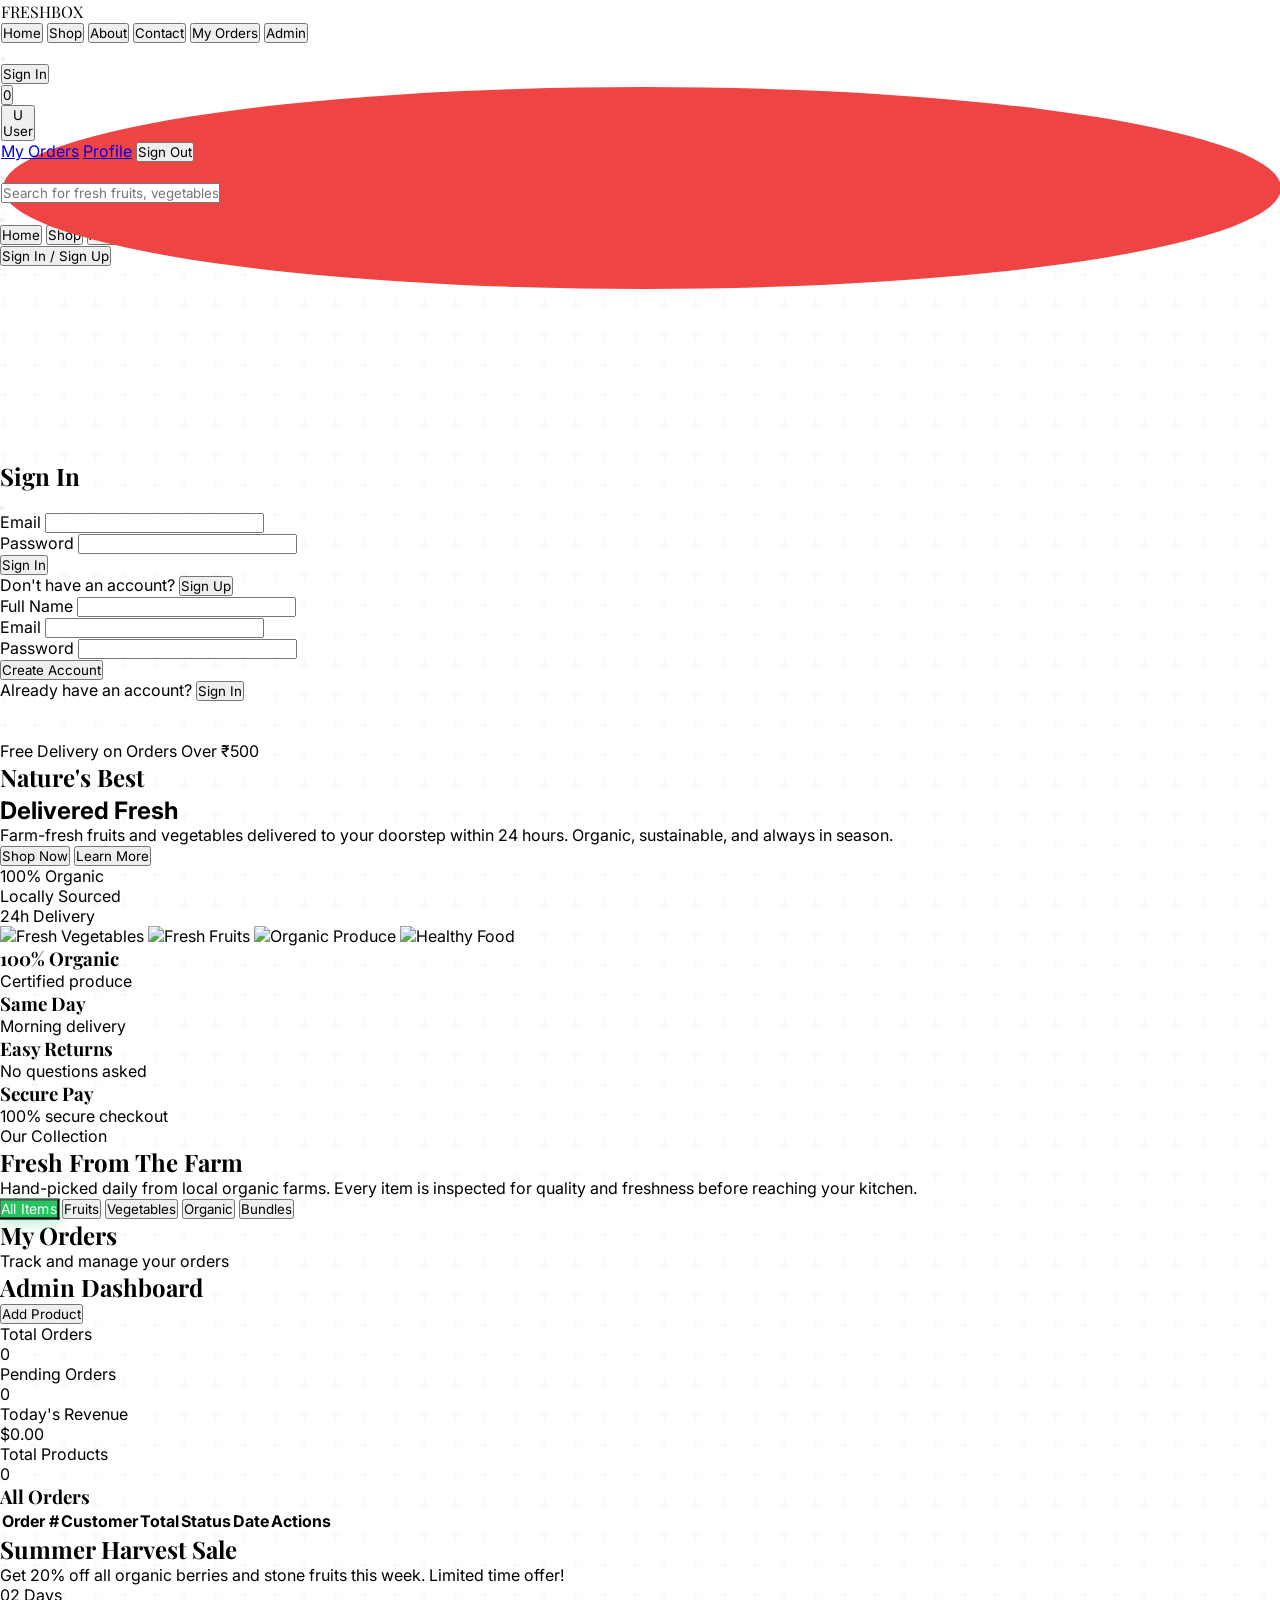
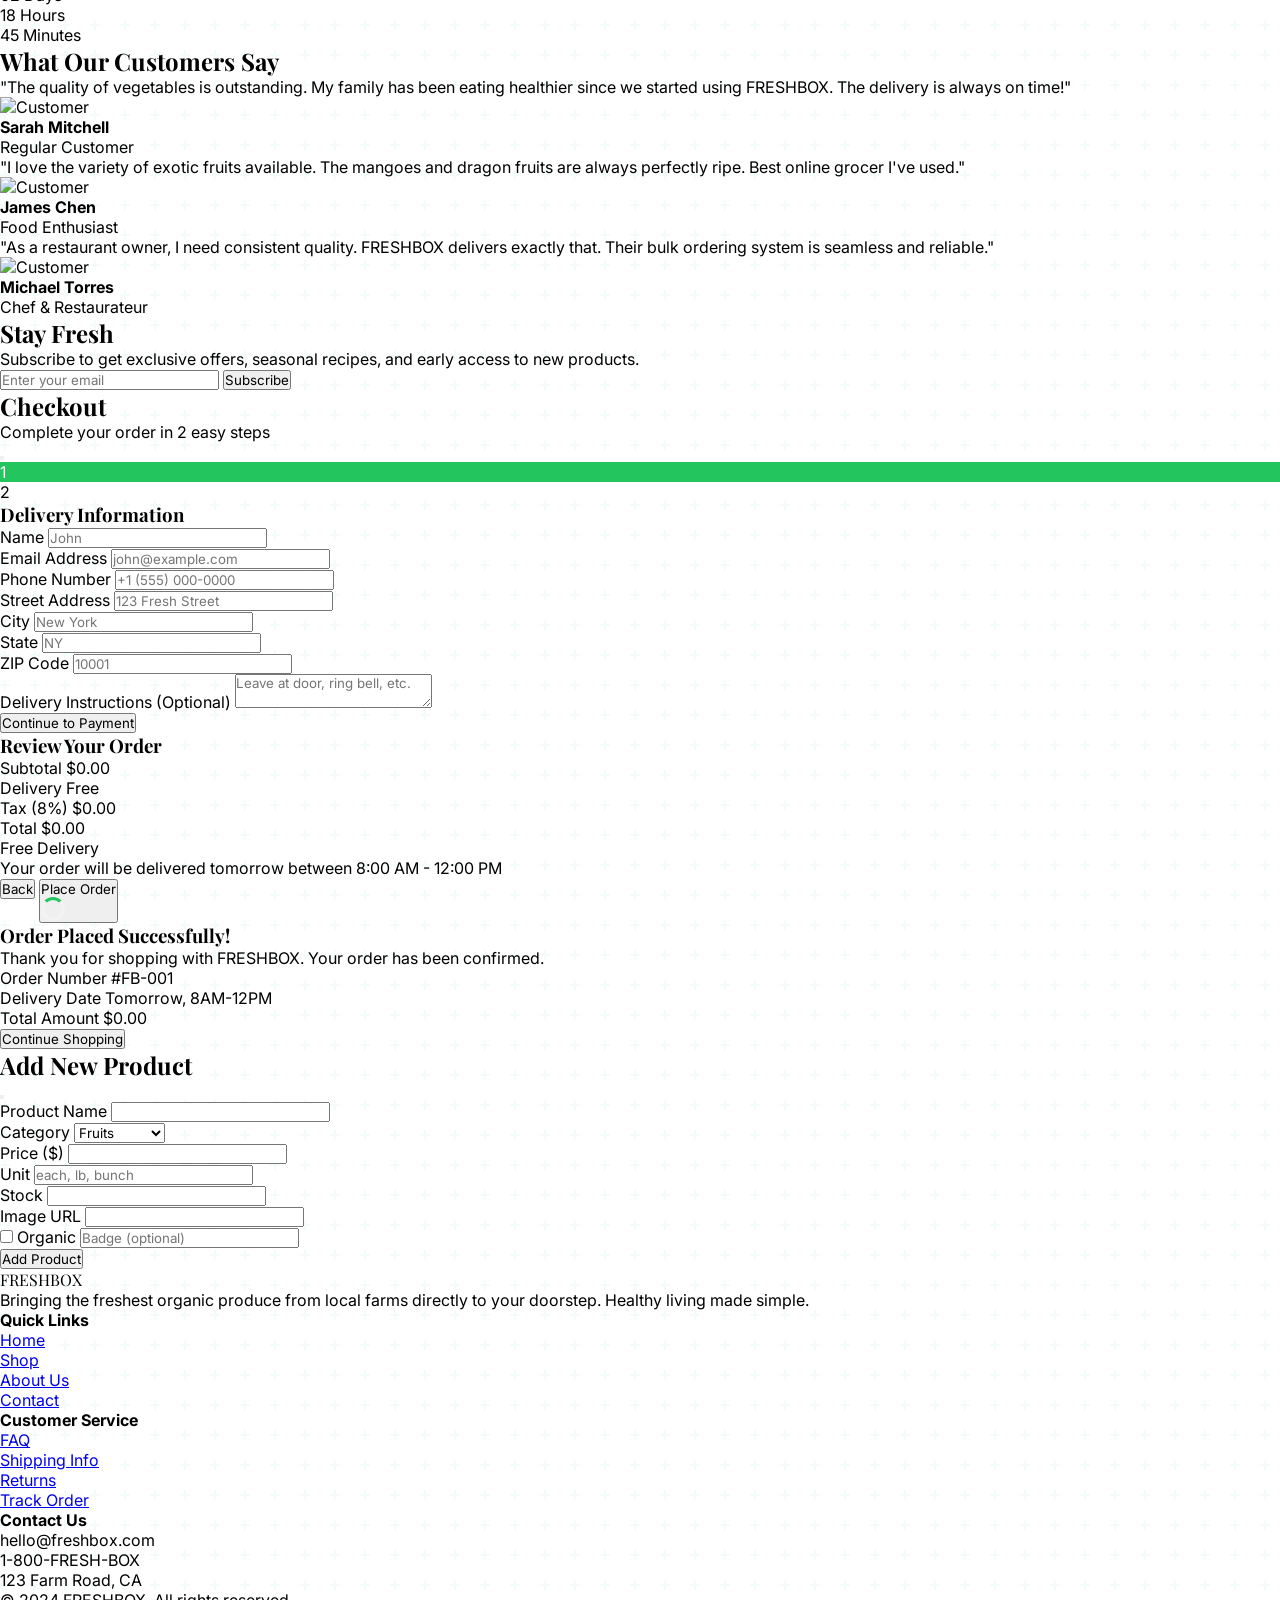
==== commit 78badf24: "Add files via upload" ====
--- a/index.html
+++ b/index.html
@@ -1,15 +1,20 @@
 <!DOCTYPE html>
 <html lang="en">
+
 <head>
     <meta charset="UTF-8">
     <meta name="viewport" content="width=device-width, initial-scale=1.0">
     <title>FRESHBOX - Fresh Fruits & Vegetables Delivered</title>
+    <script src="https://checkout.razorpay.com/v1/checkout.js"></script>
     <script src="https://cdn.jsdelivr.net/npm/@supabase/supabase-js@2"></script>
     <script src="https://cdn.tailwindcss.com"></script>
     <script src="https://unpkg.com/lucide@latest"></script>
-    <link href="https://fonts.googleapis.com/css2?family=Playfair+Display:wght@400;600;700&family=Inter:wght@300;400;500;600&display=swap" rel="stylesheet">
+    <link
+        href="https://fonts.googleapis.com/css2?family=Playfair+Display:wght@400;600;700&family=Inter:wght@300;400;500;600&display=swap"
+        rel="stylesheet">
     <link rel="stylesheet" href="styles.css">
 </head>
+
 <body class="bg-gray-50 organic-pattern min-h-screen">
 
     <!-- Navigation -->
@@ -18,54 +23,74 @@
             <div class="flex justify-between items-center h-20">
                 <!-- Logo -->
                 <div class="flex items-center cursor-pointer" onclick="app.navigate('home')">
-                    <div class="w-10 h-10 bg-gradient-to-br from-green-500 to-emerald-600 rounded-2xl flex items-center justify-center mr-3 shadow-lg">
+                    <div
+                        class="w-10 h-10 bg-gradient-to-br from-green-500 to-emerald-600 rounded-2xl flex items-center justify-center mr-3 shadow-lg">
                         <i data-lucide="leaf" class="w-6 h-6 text-white"></i>
                     </div>
                     <span class="text-2xl font-bold text-gray-900 brand-font tracking-tight">FRESHBOX</span>
                 </div>
-
                 <!-- Desktop Menu -->
                 <div class="hidden md:flex items-center space-x-8">
-                    <button onclick="app.navigate('home')" class="nav-link text-gray-700 hover:text-green-600 font-medium transition-colors">Home</button>
-                    <button onclick="app.scrollToProducts()" class="nav-link text-gray-700 hover:text-green-600 font-medium transition-colors">Shop</button>
-                    <button onclick="app.navigate('about')" class="nav-link text-gray-700 hover:text-green-600 font-medium transition-colors">About</button>
-                    <button onclick="app.navigate('contact')" class="nav-link text-gray-700 hover:text-green-600 font-medium transition-colors">Contact</button>
-                    <button onclick="app.navigate('orders')" id="nav-orders" class="nav-link text-gray-700 hover:text-green-600 font-medium transition-colors hidden">My Orders</button>
-                    <button onclick="app.navigate('admin')" id="nav-admin" class="nav-link text-gray-700 hover:text-green-600 font-medium transition-colors hidden">Admin</button>
+                    <button onclick="app.navigate('home')"
+                        class="nav-link text-gray-700 hover:text-green-600 font-medium transition-colors">Home</button>
+                    <button onclick="app.scrollToProducts()"
+                        class="nav-link text-gray-700 hover:text-green-600 font-medium transition-colors">Shop</button>
+                    <button onclick="app.navigate('about')"
+                        class="nav-link text-gray-700 hover:text-green-600 font-medium transition-colors">About</button>
+                    <button onclick="app.navigate('contact')"
+                        class="nav-link text-gray-700 hover:text-green-600 font-medium transition-colors">Contact</button>
+                    <button onclick="window.location.href='orders.html'" id="nav-orders"
+                        class="nav-link text-gray-700 hover:text-green-600 font-medium transition-colors hidden">My
+                        Orders</button>
+                    <button onclick="window.location.href='admin.html'" id="nav-admin"
+                        class="nav-link text-gray-700 hover:text-green-600 font-medium transition-colors hidden">Admin</button>
                 </div>
 
                 <!-- Right Icons -->
                 <div class="flex items-center space-x-4">
-                    <button class="p-2 hover:bg-gray-100 rounded-full transition-colors relative" onclick="app.toggleSearch()">
+                    <button class="p-2 hover:bg-gray-100 rounded-full transition-colors relative"
+                        onclick="app.toggleSearch()">
                         <i data-lucide="search" class="w-5 h-5 text-gray-700"></i>
                     </button>
-                    
+
                     <!-- User Menu (Logged Out) -->
-                    <div id="user-menu" class="hidden md:flex items-center">
-                        <button onclick="app.toggleAuth()" class="text-gray-700 hover:text-green-600 font-medium transition-colors">Sign In</button>
-                    </div>
-                    
+                    <div id="user-menu" class="flex items-center">
+                        <button onclick="app.toggleAuth()"
+                            class="text-gray-700 hover:text-green-600 font-medium transition-colors">Sign In</button>
+                    </div>
+
                     <!-- User Menu (Logged In) -->
                     <div id="user-logged-in" class="hidden md:flex items-center space-x-4">
-                        <button class="p-2 hover:bg-gray-100 rounded-full transition-colors relative" onclick="app.toggleCart()">
+                        <button class="p-2 hover:bg-gray-100 rounded-full transition-colors relative"
+                            onclick="app.toggleCart()">
                             <i data-lucide="shopping-bag" class="w-5 h-5 text-gray-700"></i>
-                            <span id="cart-badge" class="absolute -top-1 -right-1 w-5 h-5 bg-red-500 text-white text-xs rounded-full flex items-center justify-center font-bold cart-badge-pulse hidden">0</span>
+                            <span id="cart-badge"
+                                class="absolute -top-1 -right-1 w-5 h-5 bg-red-500 text-white text-xs rounded-full flex items-center justify-center font-bold cart-badge-pulse hidden">0</span>
                         </button>
                         <div class="relative group">
-                            <button class="flex items-center space-x-2 hover:bg-gray-100 rounded-full px-3 py-2 transition-colors">
-                                <div class="w-8 h-8 bg-green-600 rounded-full flex items-center justify-center text-white font-bold" id="user-avatar">U</div>
+                            <button
+                                class="flex items-center space-x-2 hover:bg-gray-100 rounded-full px-3 py-2 transition-colors">
+                                <div class="w-8 h-8 bg-green-600 rounded-full flex items-center justify-center text-white font-bold"
+                                    id="user-avatar">U</div>
                                 <span class="font-medium text-gray-700 hidden lg:block" id="user-name">User</span>
                                 <i data-lucide="chevron-down" class="w-4 h-4 text-gray-500"></i>
                             </button>
-                            <div class="absolute right-0 top-full mt-2 w-48 bg-white rounded-xl shadow-lg border border-gray-100 opacity-0 invisible group-hover:opacity-100 group-hover:visible transition-all z-50">
-                                <a href="#" onclick="app.navigate('orders')" class="block px-4 py-3 hover:bg-gray-50 rounded-t-xl text-sm font-medium">My Orders</a>
-                                <a href="#" onclick="app.navigate('profile')" class="block px-4 py-3 hover:bg-gray-50 text-sm font-medium">Profile</a>
-                                <button onclick="app.signOut()" class="block w-full text-left px-4 py-3 hover:bg-gray-50 rounded-b-xl text-red-600 text-sm font-medium">Sign Out</button>
+                            <div
+                                class="absolute right-0 top-full mt-2 w-48 bg-white rounded-xl shadow-lg border border-gray-100 opacity-0 invisible group-hover:opacity-100 group-hover:visible transition-all z-50">
+                                <a href="orders.html"
+                                    class="block px-4 py-3 hover:bg-gray-50 rounded-t-xl text-sm font-medium">My
+                                    Orders</a>
+                                <a href="orders.html#profile"
+                                    class="block px-4 py-3 hover:bg-gray-50 text-sm font-medium">Profile</a>
+                                <button onclick="app.signOut()"
+                                    class="block w-full text-left px-4 py-3 hover:bg-gray-50 rounded-b-xl text-red-600 text-sm font-medium">Sign
+                                    Out</button>
                             </div>
                         </div>
                     </div>
-                    
-                    <button class="md:hidden p-2 hover:bg-gray-100 rounded-full transition-colors" onclick="app.toggleMobileMenu()">
+
+                    <button class="md:hidden p-2 hover:bg-gray-100 rounded-full transition-colors"
+                        onclick="app.toggleMobileMenu()">
                         <i data-lucide="menu" class="w-5 h-5 text-gray-700"></i>
                     </button>
                 </div>
@@ -73,12 +98,14 @@
         </div>
 
         <!-- Search Bar -->
-        <div id="search-bar" class="hidden absolute top-full left-0 w-full bg-white border-b border-gray-200 p-4 shadow-lg">
+        <div id="search-bar"
+            class="hidden absolute top-full left-0 w-full bg-white border-b border-gray-200 p-4 shadow-lg">
             <div class="max-w-3xl mx-auto relative">
-                <i data-lucide="search" class="absolute left-4 top-1/2 transform -translate-y-1/2 w-5 h-5 text-gray-400"></i>
-                <input type="text" placeholder="Search for fresh fruits, vegetables..." 
-                       class="w-full pl-12 pr-4 py-3 rounded-xl border border-gray-200 input-focus outline-none transition-all"
-                       oninput="app.handleSearch(this.value)">
+                <i data-lucide="search"
+                    class="absolute left-4 top-1/2 transform -translate-y-1/2 w-5 h-5 text-gray-400"></i>
+                <input type="text" placeholder="Search for fresh fruits, vegetables..."
+                    class="w-full pl-12 pr-4 py-3 rounded-xl border border-gray-200 input-focus outline-none transition-all"
+                    oninput="app.handleSearch(this.value)">
             </div>
         </div>
     </nav>
@@ -86,26 +113,41 @@
     <!-- Mobile Menu -->
     <div id="mobile-menu" class="fixed inset-0 z-40 hidden">
         <div class="absolute inset-0 bg-black/50 backdrop-blur-sm" onclick="app.toggleMobileMenu()"></div>
-        <div class="absolute right-0 top-0 h-full w-64 bg-white shadow-2xl p-6 transform transition-transform duration-300 translate-x-full" id="mobile-menu-panel">
+        <div class="absolute right-0 top-0 h-full w-64 bg-white shadow-2xl p-6 transform transition-transform duration-300 translate-x-full"
+            id="mobile-menu-panel">
             <button class="absolute top-4 right-4 p-2 hover:bg-gray-100 rounded-full" onclick="app.toggleMobileMenu()">
                 <i data-lucide="x" class="w-6 h-6"></i>
             </button>
             <div class="mt-12 space-y-4" id="mobile-menu-items">
-                <button onclick="app.navigate('home'); app.toggleMobileMenu()" class="block w-full text-left py-3 text-lg font-medium text-gray-800 hover:text-green-600">Home</button>
-                <button onclick="app.scrollToProducts(); app.toggleMobileMenu()" class="block w-full text-left py-3 text-lg font-medium text-gray-800 hover:text-green-600">Shop</button>
-                <button onclick="app.navigate('about'); app.toggleMobileMenu()" class="block w-full text-left py-3 text-lg font-medium text-gray-800 hover:text-green-600">About</button>
-                <button onclick="app.navigate('contact'); app.toggleMobileMenu()" class="block w-full text-left py-3 text-lg font-medium text-gray-800 hover:text-green-600">Contact</button>
+                <button onclick="app.navigate('home'); app.toggleMobileMenu()"
+                    class="block w-full text-left py-3 text-lg font-medium text-gray-800 hover:text-green-600">Home</button>
+                <button onclick="app.scrollToProducts(); app.toggleMobileMenu()"
+                    class="block w-full text-left py-3 text-lg font-medium text-gray-800 hover:text-green-600">Shop</button>
+                <button onclick="app.navigate('about'); app.toggleMobileMenu()"
+                    class="block w-full text-left py-3 text-lg font-medium text-gray-800 hover:text-green-600">About</button>
+                <button onclick="app.navigate('contact'); app.toggleMobileMenu()"
+                    class="block w-full text-left py-3 text-lg font-medium text-gray-800 hover:text-green-600">Contact</button>
+
+                <button onclick="window.location.href='orders.html'" id="mobile-orders"
+                    class="hidden block w-full text-left py-3 text-lg font-medium text-gray-800 hover:text-green-600">My
+                    Orders</button>
+
                 <div id="mobile-auth-section">
-                    <button onclick="app.toggleAuth(); app.toggleMobileMenu()" class="block w-full text-left py-3 text-lg font-medium text-green-600 hover:text-green-700">Sign In / Sign Up</button>
+                    <button onclick="app.toggleAuth(); app.toggleMobileMenu()"
+                        class="block w-full text-left py-3 text-lg font-medium text-green-600 hover:text-green-700">Sign
+                        In / Sign Up</button>
                 </div>
             </div>
         </div>
     </div>
 
     <!-- Cart Sidebar -->
-    <div id="cart-overlay" class="fixed inset-0 z-50 hidden bg-black/50 backdrop-blur-sm transition-opacity" onclick="app.toggleCart()"></div>
-    <div id="cart-sidebar" class="fixed top-0 right-0 h-full w-full sm:w-[450px] bg-white z-50 cart-sidebar shadow-2xl flex flex-col">
-        <div class="p-6 border-b border-gray-100 flex justify-between items-center bg-gradient-to-r from-green-50 to-white">
+    <div id="cart-overlay" class="fixed inset-0 z-50 hidden bg-black/50 backdrop-blur-sm transition-opacity"
+        onclick="app.toggleCart()"></div>
+    <div id="cart-sidebar"
+        class="fixed top-0 right-0 h-full w-full sm:w-[450px] bg-white z-50 cart-sidebar shadow-2xl flex flex-col">
+        <div
+            class="p-6 border-b border-gray-100 flex justify-between items-center bg-gradient-to-r from-green-50 to-white">
             <div>
                 <h2 class="text-2xl font-bold text-gray-900 brand-font">Your Cart</h2>
                 <p class="text-sm text-gray-500 mt-1"><span id="cart-count-header">0</span> items selected</p>
@@ -119,7 +161,8 @@
             <div class="text-center py-12 text-gray-400">
                 <i data-lucide="shopping-bag" class="w-16 h-16 mx-auto mb-4 opacity-30"></i>
                 <p>Your cart is empty</p>
-                <button onclick="app.toggleCart(); app.scrollToProducts()" class="mt-4 text-green-600 font-medium hover:underline">Start Shopping</button>
+                <button onclick="app.toggleCart(); app.scrollToProducts()"
+                    class="mt-4 text-green-600 font-medium hover:underline">Start Shopping</button>
             </div>
         </div>
 
@@ -138,10 +181,13 @@
                     <span id="cart-total">$0.00</span>
                 </div>
             </div>
-            <button onclick="app.checkout()" id="checkout-btn" class="w-full bg-gradient-to-r from-green-600 to-emerald-600 text-white py-4 rounded-xl font-semibold text-lg shadow-lg hover:shadow-xl hover:scale-[1.02] transition-all disabled:opacity-50 disabled:cursor-not-allowed" disabled>
+            <button onclick="app.checkout()" id="checkout-btn"
+                class="w-full bg-gradient-to-r from-green-600 to-emerald-600 text-white py-4 rounded-xl font-semibold text-lg shadow-lg hover:shadow-xl hover:scale-[1.02] transition-all disabled:opacity-50 disabled:cursor-not-allowed"
+                disabled>
                 Proceed to Checkout
             </button>
-            <button onclick="app.toggleCart()" class="w-full mt-3 text-gray-600 font-medium py-2 hover:text-gray-900 transition-colors">
+            <button onclick="app.toggleCart()"
+                class="w-full mt-3 text-gray-600 font-medium py-2 hover:text-gray-900 transition-colors">
                 Continue Shopping
             </button>
         </div>
@@ -158,23 +204,27 @@
                         <i data-lucide="x" class="w-5 h-5"></i>
                     </button>
                 </div>
-                
+
                 <!-- Sign In Form -->
                 <form id="signin-form" onsubmit="app.handleSignIn(event)" class="space-y-4">
                     <div>
                         <label class="block text-sm font-medium text-gray-700 mb-1">Email</label>
-                        <input type="email" name="email" required class="w-full px-4 py-3 rounded-xl border border-gray-200 input-focus outline-none">
+                        <input type="email" name="email" required
+                            class="w-full px-4 py-3 rounded-xl border border-gray-200 input-focus outline-none">
                     </div>
                     <div>
                         <label class="block text-sm font-medium text-gray-700 mb-1">Password</label>
-                        <input type="password" name="password" required class="w-full px-4 py-3 rounded-xl border border-gray-200 input-focus outline-none">
-                    </div>
-                    <button type="submit" class="w-full bg-green-600 text-white py-3 rounded-xl font-semibold hover:bg-green-700 transition-colors">
+                        <input type="password" name="password" required
+                            class="w-full px-4 py-3 rounded-xl border border-gray-200 input-focus outline-none">
+                    </div>
+                    <button type="submit"
+                        class="w-full bg-green-600 text-white py-3 rounded-xl font-semibold hover:bg-green-700 transition-colors">
                         Sign In
                     </button>
                     <p class="text-center text-sm text-gray-600">
-                        Don't have an account? 
-                        <button type="button" onclick="app.toggleAuthMode('signup')" class="text-green-600 font-medium">Sign Up</button>
+                        Don't have an account?
+                        <button type="button" onclick="app.toggleAuthMode('signup')"
+                            class="text-green-600 font-medium">Sign Up</button>
                     </p>
                 </form>
 
@@ -182,22 +232,27 @@
                 <form id="signup-form" onsubmit="app.handleSignUp(event)" class="space-y-4 hidden">
                     <div>
                         <label class="block text-sm font-medium text-gray-700 mb-1">Full Name</label>
-                        <input type="text" name="full_name" required class="w-full px-4 py-3 rounded-xl border border-gray-200 input-focus outline-none">
+                        <input type="text" name="full_name" required
+                            class="w-full px-4 py-3 rounded-xl border border-gray-200 input-focus outline-none">
                     </div>
                     <div>
                         <label class="block text-sm font-medium text-gray-700 mb-1">Email</label>
-                        <input type="email" name="email" required class="w-full px-4 py-3 rounded-xl border border-gray-200 input-focus outline-none">
+                        <input type="email" name="email" required
+                            class="w-full px-4 py-3 rounded-xl border border-gray-200 input-focus outline-none">
                     </div>
                     <div>
                         <label class="block text-sm font-medium text-gray-700 mb-1">Password</label>
-                        <input type="password" name="password" required minlength="6" class="w-full px-4 py-3 rounded-xl border border-gray-200 input-focus outline-none">
-                    </div>
-                    <button type="submit" class="w-full bg-green-600 text-white py-3 rounded-xl font-semibold hover:bg-green-700 transition-colors">
+                        <input type="password" name="password" required minlength="6"
+                            class="w-full px-4 py-3 rounded-xl border border-gray-200 input-focus outline-none">
+                    </div>
+                    <button type="submit"
+                        class="w-full bg-green-600 text-white py-3 rounded-xl font-semibold hover:bg-green-700 transition-colors">
                         Create Account
                     </button>
                     <p class="text-center text-sm text-gray-600">
-                        Already have an account? 
-                        <button type="button" onclick="app.toggleAuthMode('signin')" class="text-green-600 font-medium">Sign In</button>
+                        Already have an account?
+                        <button type="button" onclick="app.toggleAuthMode('signin')"
+                            class="text-green-600 font-medium">Sign In</button>
                     </p>
                 </form>
             </div>
@@ -205,7 +260,8 @@
     </div>
 
     <!-- Toast Notification -->
-    <div id="toast" class="fixed bottom-6 right-6 z-50 bg-gray-900 text-white px-6 py-4 rounded-xl shadow-2xl flex items-center space-x-3 toast max-w-sm">
+    <div id="toast"
+        class="fixed bottom-6 right-6 z-50 bg-gray-900 text-white px-6 py-4 rounded-xl shadow-2xl flex items-center space-x-3 toast max-w-sm">
         <div class="w-8 h-8 bg-green-500 rounded-full flex items-center justify-center flex-shrink-0">
             <i data-lucide="check" class="w-5 h-5 text-white"></i>
         </div>
@@ -217,38 +273,45 @@
 
     <!-- Main Content -->
     <main id="main-content" class="pt-20">
-        
+
         <!-- Hero Section -->
         <section id="hero" class="relative min-h-[90vh] flex items-center overflow-hidden">
             <div class="absolute inset-0 bg-gradient-to-br from-green-600 via-emerald-600 to-teal-700"></div>
             <div class="absolute inset-0 opacity-20">
-                <div class="absolute top-20 left-10 w-72 h-72 bg-white rounded-full mix-blend-overlay filter blur-3xl animate-float"></div>
-                <div class="absolute bottom-20 right-10 w-96 h-96 bg-yellow-300 rounded-full mix-blend-overlay filter blur-3xl animate-float" style="animation-delay: 1s;"></div>
-            </div>
-            
+                <div
+                    class="absolute top-20 left-10 w-72 h-72 bg-white rounded-full mix-blend-overlay filter blur-3xl animate-float">
+                </div>
+                <div class="absolute bottom-20 right-10 w-96 h-96 bg-yellow-300 rounded-full mix-blend-overlay filter blur-3xl animate-float"
+                    style="animation-delay: 1s;"></div>
+            </div>
+
             <div class="relative max-w-7xl mx-auto px-4 sm:px-6 lg:px-8 py-20 grid md:grid-cols-2 gap-12 items-center">
                 <div class="animate-fade-in">
-                    <div class="inline-flex items-center px-4 py-2 rounded-full bg-white/20 backdrop-blur-sm text-white text-sm font-medium mb-6 border border-white/30">
+                    <div
+                        class="inline-flex items-center px-4 py-2 rounded-full bg-white/20 backdrop-blur-sm text-white text-sm font-medium mb-6 border border-white/30">
                         <i data-lucide="truck" class="w-4 h-4 mr-2"></i>
-                        Free Delivery on Orders Over $35
+                        Free Delivery on Orders Over ₹500
                     </div>
                     <h1 class="text-5xl md:text-7xl font-bold text-white leading-tight mb-6 brand-font">
                         Nature's Best<br>
                         <span class="text-yellow-300">Delivered Fresh</span>
                     </h1>
                     <p class="text-xl text-green-50 mb-8 max-w-lg leading-relaxed">
-                        Farm-fresh fruits and vegetables delivered to your doorstep within 24 hours. Organic, sustainable, and always in season.
+                        Farm-fresh fruits and vegetables delivered to your doorstep within 24 hours. Organic,
+                        sustainable, and always in season.
                     </p>
                     <div class="flex flex-wrap gap-4">
-                        <button onclick="app.scrollToProducts()" class="bg-white text-green-700 px-8 py-4 rounded-full font-bold text-lg shadow-xl hover:shadow-2xl hover:scale-105 transition-all flex items-center">
+                        <button onclick="app.scrollToProducts()"
+                            class="bg-white text-green-700 px-8 py-4 rounded-full font-bold text-lg shadow-xl hover:shadow-2xl hover:scale-105 transition-all flex items-center">
                             Shop Now
                             <i data-lucide="arrow-right" class="w-5 h-5 ml-2"></i>
                         </button>
-                        <button onclick="app.navigate('about')" class="bg-transparent border-2 border-white text-white px-8 py-4 rounded-full font-bold text-lg hover:bg-white/10 transition-all">
+                        <button onclick="app.navigate('about')"
+                            class="bg-transparent border-2 border-white text-white px-8 py-4 rounded-full font-bold text-lg hover:bg-white/10 transition-all">
                             Learn More
                         </button>
                     </div>
-                    
+
                     <div class="mt-12 flex items-center space-x-8 text-white/80">
                         <div class="flex items-center">
                             <i data-lucide="check-circle" class="w-5 h-5 mr-2 text-yellow-300"></i>
@@ -264,13 +327,19 @@
                         </div>
                     </div>
                 </div>
-                
+
                 <div class="relative hidden md:block">
                     <div class="relative z-10 grid grid-cols-2 gap-4 animate-float">
-                        <img src="https://images.unsplash.com/photo-1610832958506-aa56368176cf?w=400&h=500&fit=crop" alt="Fresh Vegetables" class="rounded-3xl shadow-2xl transform translate-y-8 object-cover w-full h-64">
-                        <img src="https://images.unsplash.com/photo-1619566636858-adf3ef46400b?w=400&h=500&fit=crop" alt="Fresh Fruits" class="rounded-3xl shadow-2xl object-cover w-full h-64">
-                        <img src="https://images.unsplash.com/photo-1566842600175-97dca489844f?w=400&h=500&fit=crop" alt="Organic Produce" class="rounded-3xl shadow-2xl object-cover w-full h-64">
-                        <img src="https://images.unsplash.com/photo-1597362925123-77861d3fbac7?w=400&h=500&fit=crop" alt="Healthy Food" class="rounded-3xl shadow-2xl transform -translate-y-8 object-cover w-full h-64">
+                        <img src="https://images.unsplash.com/photo-1610832958506-aa56368176cf?w=400&h=500&fit=crop"
+                            alt="Fresh Vegetables"
+                            class="rounded-3xl shadow-2xl transform translate-y-8 object-cover w-full h-64">
+                        <img src="https://images.unsplash.com/photo-1619566636858-adf3ef46400b?w=400&h=500&fit=crop"
+                            alt="Fresh Fruits" class="rounded-3xl shadow-2xl object-cover w-full h-64">
+                        <img src="https://images.unsplash.com/photo-1566842600175-97dca489844f?w=400&h=500&fit=crop"
+                            alt="Organic Produce" class="rounded-3xl shadow-2xl object-cover w-full h-64">
+                        <img src="https://images.unsplash.com/photo-1597362925123-77861d3fbac7?w=400&h=500&fit=crop"
+                            alt="Healthy Food"
+                            class="rounded-3xl shadow-2xl transform -translate-y-8 object-cover w-full h-64">
                     </div>
                     <div class="absolute inset-0 bg-gradient-to-t from-green-600/50 to-transparent rounded-3xl"></div>
                 </div>
@@ -281,8 +350,10 @@
         <section class="bg-white border-b border-gray-200">
             <div class="max-w-7xl mx-auto px-4 sm:px-6 lg:px-8 py-8">
                 <div class="grid grid-cols-2 md:grid-cols-4 gap-6">
-                    <div class="flex items-center space-x-3 p-4 rounded-xl hover:bg-gray-50 transition-colors cursor-pointer">
-                        <div class="w-12 h-12 bg-green-100 rounded-full flex items-center justify-center text-green-600">
+                    <div
+                        class="flex items-center space-x-3 p-4 rounded-xl hover:bg-gray-50 transition-colors cursor-pointer">
+                        <div
+                            class="w-12 h-12 bg-green-100 rounded-full flex items-center justify-center text-green-600">
                             <i data-lucide="leaf" class="w-6 h-6"></i>
                         </div>
                         <div>
@@ -290,7 +361,8 @@
                             <p class="text-sm text-gray-500">Certified produce</p>
                         </div>
                     </div>
-                    <div class="flex items-center space-x-3 p-4 rounded-xl hover:bg-gray-50 transition-colors cursor-pointer">
+                    <div
+                        class="flex items-center space-x-3 p-4 rounded-xl hover:bg-gray-50 transition-colors cursor-pointer">
                         <div class="w-12 h-12 bg-blue-100 rounded-full flex items-center justify-center text-blue-600">
                             <i data-lucide="clock" class="w-6 h-6"></i>
                         </div>
@@ -299,8 +371,10 @@
                             <p class="text-sm text-gray-500">Morning delivery</p>
                         </div>
                     </div>
-                    <div class="flex items-center space-x-3 p-4 rounded-xl hover:bg-gray-50 transition-colors cursor-pointer">
-                        <div class="w-12 h-12 bg-purple-100 rounded-full flex items-center justify-center text-purple-600">
+                    <div
+                        class="flex items-center space-x-3 p-4 rounded-xl hover:bg-gray-50 transition-colors cursor-pointer">
+                        <div
+                            class="w-12 h-12 bg-purple-100 rounded-full flex items-center justify-center text-purple-600">
                             <i data-lucide="refresh-cw" class="w-6 h-6"></i>
                         </div>
                         <div>
@@ -308,8 +382,10 @@
                             <p class="text-sm text-gray-500">No questions asked</p>
                         </div>
                     </div>
-                    <div class="flex items-center space-x-3 p-4 rounded-xl hover:bg-gray-50 transition-colors cursor-pointer">
-                        <div class="w-12 h-12 bg-orange-100 rounded-full flex items-center justify-center text-orange-600">
+                    <div
+                        class="flex items-center space-x-3 p-4 rounded-xl hover:bg-gray-50 transition-colors cursor-pointer">
+                        <div
+                            class="w-12 h-12 bg-orange-100 rounded-full flex items-center justify-center text-orange-600">
                             <i data-lucide="shield-check" class="w-6 h-6"></i>
                         </div>
                         <div>
@@ -326,24 +402,35 @@
             <div class="text-center mb-12">
                 <span class="text-green-600 font-semibold tracking-wider uppercase text-sm">Our Collection</span>
                 <h2 class="text-4xl md:text-5xl font-bold text-gray-900 mt-2 mb-4 brand-font">Fresh From The Farm</h2>
-                <p class="text-gray-600 max-w-2xl mx-auto text-lg">Hand-picked daily from local organic farms. Every item is inspected for quality and freshness before reaching your kitchen.</p>
+                <p class="text-gray-600 max-w-2xl mx-auto text-lg">Hand-picked daily from local organic farms. Every
+                    item is inspected for quality and freshness before reaching your kitchen.</p>
             </div>
 
             <!-- Category Filter -->
             <div class="flex flex-wrap justify-center gap-3 mb-12">
-                <button onclick="app.filterCategory('all')" class="category-pill active px-6 py-3 rounded-full border border-gray-200 font-medium transition-all hover:shadow-md" data-category="all">
+                <button onclick="app.filterCategory('all')"
+                    class="category-pill active px-6 py-3 rounded-full border border-gray-200 font-medium transition-all hover:shadow-md"
+                    data-category="all">
                     All Items
                 </button>
-                <button onclick="app.filterCategory('fruits')" class="category-pill px-6 py-3 rounded-full border border-gray-200 font-medium transition-all hover:shadow-md" data-category="fruits">
+                <button onclick="app.filterCategory('fruits')"
+                    class="category-pill px-6 py-3 rounded-full border border-gray-200 font-medium transition-all hover:shadow-md"
+                    data-category="fruits">
                     <i data-lucide="apple" class="w-4 h-4 inline mr-2"></i>Fruits
                 </button>
-                <button onclick="app.filterCategory('vegetables')" class="category-pill px-6 py-3 rounded-full border border-gray-200 font-medium transition-all hover:shadow-md" data-category="vegetables">
+                <button onclick="app.filterCategory('vegetables')"
+                    class="category-pill px-6 py-3 rounded-full border border-gray-200 font-medium transition-all hover:shadow-md"
+                    data-category="vegetables">
                     <i data-lucide="carrot" class="w-4 h-4 inline mr-2"></i>Vegetables
                 </button>
-                <button onclick="app.filterCategory('organic')" class="category-pill px-6 py-3 rounded-full border border-gray-200 font-medium transition-all hover:shadow-md" data-category="organic">
+                <button onclick="app.filterCategory('organic')"
+                    class="category-pill px-6 py-3 rounded-full border border-gray-200 font-medium transition-all hover:shadow-md"
+                    data-category="organic">
                     <i data-lucide="award" class="w-4 h-4 inline mr-2"></i>Organic
                 </button>
-                <button onclick="app.filterCategory('bundles')" class="category-pill px-6 py-3 rounded-full border border-gray-200 font-medium transition-all hover:shadow-md" data-category="bundles">
+                <button onclick="app.filterCategory('bundles')"
+                    class="category-pill px-6 py-3 rounded-full border border-gray-200 font-medium transition-all hover:shadow-md"
+                    data-category="bundles">
                     <i data-lucide="package" class="w-4 h-4 inline mr-2"></i>Bundles
                 </button>
             </div>
@@ -369,11 +456,12 @@
         <section id="admin-section" class="hidden py-20 max-w-7xl mx-auto px-4 sm:px-6 lg:px-8">
             <div class="flex justify-between items-center mb-8">
                 <h2 class="text-4xl font-bold text-gray-900 brand-font">Admin Dashboard</h2>
-                <button onclick="app.openAddProductModal()" class="bg-green-600 text-white px-6 py-3 rounded-xl font-semibold hover:bg-green-700 transition-colors">
+                <button onclick="app.openAddProductModal()"
+                    class="bg-green-600 text-white px-6 py-3 rounded-xl font-semibold hover:bg-green-700 transition-colors">
                     <i data-lucide="plus" class="w-4 h-4 inline mr-2"></i>Add Product
                 </button>
             </div>
-            
+
             <!-- Admin Stats -->
             <div class="grid grid-cols-1 md:grid-cols-4 gap-6 mb-8">
                 <div class="bg-white p-6 rounded-2xl shadow-sm border border-gray-100">
@@ -404,7 +492,8 @@
                         <thead class="bg-gray-50">
                             <tr>
                                 <th class="px-6 py-3 text-left text-xs font-medium text-gray-500 uppercase">Order #</th>
-                                <th class="px-6 py-3 text-left text-xs font-medium text-gray-500 uppercase">Customer</th>
+                                <th class="px-6 py-3 text-left text-xs font-medium text-gray-500 uppercase">Customer
+                                </th>
                                 <th class="px-6 py-3 text-left text-xs font-medium text-gray-500 uppercase">Total</th>
                                 <th class="px-6 py-3 text-left text-xs font-medium text-gray-500 uppercase">Status</th>
                                 <th class="px-6 py-3 text-left text-xs font-medium text-gray-500 uppercase">Date</th>
@@ -422,11 +511,14 @@
         <!-- Special Offer Banner -->
         <section class="py-20 bg-gradient-to-r from-orange-500 to-red-500 relative overflow-hidden">
             <div class="absolute inset-0 opacity-20">
-                <div class="absolute top-0 left-0 w-full h-full bg-[url('data:image/svg+xml,%3Csvg width=\'60\' height=\'60\' viewBox=\'0 0 60 60\' xmlns=\'http://www.w3.org/2000/svg\'%3E%3Cg fill=\'none\' fill-rule=\'evenodd\'%3E%3Cg fill=\'%23ffffff\' fill-opacity=\'0.4\'%3E%3Cpath d=\'M36 34v-4h-2v4h-4v2h4v4h2v-4h4v-2h-4zm0-30V0h-2v4h-4v2h4v4h2V6h4V4h-4zM6 34v-4H4v4H0v2h4v4h2v-4h4v-2H6zM6 4V0H4v4H0v2h4v4h2V6h4V4H6z\'/%3E%3C/g%3E%3C/g%3E%3C/svg%3E')]"></div>
+                <div
+                    class="absolute top-0 left-0 w-full h-full bg-[url('data:image/svg+xml,%3Csvg width=\'60\' height=\'60\' viewBox=\'0 0 60 60\' xmlns=\'http://www.w3.org/2000/svg\'%3E%3Cg fill=\'none\' fill-rule=\'evenodd\'%3E%3Cg fill=\'%23ffffff\' fill-opacity=\'0.4\'%3E%3Cpath d=\'M36 34v-4h-2v4h-4v2h4v4h2v-4h4v-2h-4zm0-30V0h-2v4h-4v2h4v4h2V6h4V4h-4zM6 34v-4H4v4H0v2h4v4h2v-4h4v-2H6zM6 4V0H4v4H0v2h4v4h2V6h4V4H6z\'/%3E%3C/g%3E%3C/g%3E%3C/svg%3E')]">
+                </div>
             </div>
             <div class="max-w-7xl mx-auto px-4 sm:px-6 lg:px-8 relative z-10 text-center">
                 <h2 class="text-4xl md:text-6xl font-bold text-white mb-6 brand-font">Summer Harvest Sale</h2>
-                <p class="text-xl text-white/90 mb-8 max-w-2xl mx-auto">Get 20% off all organic berries and stone fruits this week. Limited time offer!</p>
+                <p class="text-xl text-white/90 mb-8 max-w-2xl mx-auto">Get 20% off all organic berries and stone fruits
+                    this week. Limited time offer!</p>
                 <div class="flex flex-wrap justify-center gap-4 text-white">
                     <div class="bg-white/20 backdrop-blur-sm rounded-xl px-6 py-3">
                         <span class="block text-3xl font-bold" id="countdown-days">02</span>
@@ -457,9 +549,11 @@
                             <i data-lucide="star" class="w-5 h-5 fill-current"></i>
                             <i data-lucide="star" class="w-5 h-5 fill-current"></i>
                         </div>
-                        <p class="text-gray-700 mb-6 italic">"The quality of vegetables is outstanding. My family has been eating healthier since we started using FRESHBOX. The delivery is always on time!"</p>
+                        <p class="text-gray-700 mb-6 italic">"The quality of vegetables is outstanding. My family has
+                            been eating healthier since we started using FRESHBOX. The delivery is always on time!"</p>
                         <div class="flex items-center">
-                            <img src="https://images.unsplash.com/photo-1494790108377-be9c29b29330?w=100&h=100&fit=crop" alt="Customer" class="w-12 h-12 rounded-full object-cover mr-4">
+                            <img src="https://images.unsplash.com/photo-1494790108377-be9c29b29330?w=100&h=100&fit=crop"
+                                alt="Customer" class="w-12 h-12 rounded-full object-cover mr-4">
                             <div>
                                 <h4 class="font-semibold text-gray-900">Sarah Mitchell</h4>
                                 <p class="text-sm text-gray-500">Regular Customer</p>
@@ -474,9 +568,11 @@
                             <i data-lucide="star" class="w-5 h-5 fill-current"></i>
                             <i data-lucide="star" class="w-5 h-5 fill-current"></i>
                         </div>
-                        <p class="text-gray-700 mb-6 italic">"I love the variety of exotic fruits available. The mangoes and dragon fruits are always perfectly ripe. Best online grocer I've used."</p>
+                        <p class="text-gray-700 mb-6 italic">"I love the variety of exotic fruits available. The mangoes
+                            and dragon fruits are always perfectly ripe. Best online grocer I've used."</p>
                         <div class="flex items-center">
-                            <img src="https://images.unsplash.com/photo-1507003211169-0a1dd7228f2d?w=100&h=100&fit=crop" alt="Customer" class="w-12 h-12 rounded-full object-cover mr-4">
+                            <img src="https://images.unsplash.com/photo-1507003211169-0a1dd7228f2d?w=100&h=100&fit=crop"
+                                alt="Customer" class="w-12 h-12 rounded-full object-cover mr-4">
                             <div>
                                 <h4 class="font-semibold text-gray-900">James Chen</h4>
                                 <p class="text-sm text-gray-500">Food Enthusiast</p>
@@ -491,9 +587,11 @@
                             <i data-lucide="star" class="w-5 h-5 fill-current"></i>
                             <i data-lucide="star" class="w-5 h-5 fill-current"></i>
                         </div>
-                        <p class="text-gray-700 mb-6 italic">"As a restaurant owner, I need consistent quality. FRESHBOX delivers exactly that. Their bulk ordering system is seamless and reliable."</p>
+                        <p class="text-gray-700 mb-6 italic">"As a restaurant owner, I need consistent quality. FRESHBOX
+                            delivers exactly that. Their bulk ordering system is seamless and reliable."</p>
                         <div class="flex items-center">
-                            <img src="https://images.unsplash.com/photo-1472099645785-5658abf4ff4e?w=100&h=100&fit=crop" alt="Customer" class="w-12 h-12 rounded-full object-cover mr-4">
+                            <img src="https://images.unsplash.com/photo-1472099645785-5658abf4ff4e?w=100&h=100&fit=crop"
+                                alt="Customer" class="w-12 h-12 rounded-full object-cover mr-4">
                             <div>
                                 <h4 class="font-semibold text-gray-900">Michael Torres</h4>
                                 <p class="text-sm text-gray-500">Chef & Restaurateur</p>
@@ -508,11 +606,13 @@
         <section class="py-20 bg-gray-900 text-white">
             <div class="max-w-4xl mx-auto px-4 text-center">
                 <h2 class="text-3xl md:text-4xl font-bold mb-4 brand-font">Stay Fresh</h2>
-                <p class="text-gray-400 mb-8 text-lg">Subscribe to get exclusive offers, seasonal recipes, and early access to new products.</p>
+                <p class="text-gray-400 mb-8 text-lg">Subscribe to get exclusive offers, seasonal recipes, and early
+                    access to new products.</p>
                 <form onsubmit="app.handleSubscribe(event)" class="flex flex-col sm:flex-row gap-4 max-w-lg mx-auto">
                     <input type="email" placeholder="Enter your email" required
-                           class="flex-1 px-6 py-4 rounded-full bg-white/10 border border-white/20 text-white placeholder-gray-400 focus:outline-none focus:border-green-500 transition-colors">
-                    <button type="submit" class="px-8 py-4 bg-green-600 hover:bg-green-500 rounded-full font-semibold transition-colors flex items-center justify-center">
+                        class="flex-1 px-6 py-4 rounded-full bg-white/10 border border-white/20 text-white placeholder-gray-400 focus:outline-none focus:border-green-500 transition-colors">
+                    <button type="submit"
+                        class="px-8 py-4 bg-green-600 hover:bg-green-500 rounded-full font-semibold transition-colors flex items-center justify-center">
                         Subscribe
                         <i data-lucide="send" class="w-4 h-4 ml-2"></i>
                     </button>
@@ -525,11 +625,12 @@
     <div id="checkout-modal" class="fixed inset-0 z-50 hidden">
         <div class="absolute inset-0 bg-black/60 backdrop-blur-sm" onclick="app.closeCheckout()"></div>
         <div class="absolute inset-0 flex items-center justify-center p-4 pointer-events-none">
-            <div class="bg-white w-full max-w-4xl max-h-[90vh] overflow-y-auto rounded-2xl shadow-2xl pointer-events-auto animate-fade-in">
+            <div
+                class="bg-white w-full max-w-4xl max-h-[90vh] overflow-y-auto rounded-2xl shadow-2xl pointer-events-auto animate-fade-in">
                 <div class="sticky top-0 bg-white border-b border-gray-100 p-6 flex justify-between items-center z-10">
                     <div>
                         <h2 class="text-2xl font-bold text-gray-900 brand-font">Checkout</h2>
-                        <p class="text-sm text-gray-500">Complete your order in 3 easy steps</p>
+                        <p class="text-sm text-gray-500">Complete your order in 2 easy steps</p>
                     </div>
                     <button onclick="app.closeCheckout()" class="p-2 hover:bg-gray-100 rounded-full transition-colors">
                         <i data-lucide="x" class="w-6 h-6 text-gray-600"></i>
@@ -539,15 +640,18 @@
                 <!-- Progress Steps -->
                 <div class="flex justify-center items-center p-6 border-b border-gray-100">
                     <div class="flex items-center space-x-4">
-                        <div class="progress-step active w-10 h-10 rounded-full flex items-center justify-center font-semibold text-sm transition-all" data-step="1">1</div>
+
+                        <div class="progress-step active w-10 h-10 rounded-full flex items-center justify-center font-semibold text-sm transition-all"
+                            data-step="1">1</div>
+
                         <div class="w-12 h-1 bg-gray-200 rounded-full overflow-hidden">
-                            <div class="h-full bg-green-600 transition-all duration-500" id="progress-bar-1" style="width: 0%"></div>
-                        </div>
-                        <div class="progress-step w-10 h-10 rounded-full bg-gray-200 flex items-center justify-center font-semibold text-sm text-gray-600 transition-all" data-step="2">2</div>
-                        <div class="w-12 h-1 bg-gray-200 rounded-full overflow-hidden">
-                            <div class="h-full bg-green-600 transition-all duration-500" id="progress-bar-2" style="width: 0%"></div>
-                        </div>
-                        <div class="progress-step w-10 h-10 rounded-full bg-gray-200 flex items-center justify-center font-semibold text-sm text-gray-600 transition-all" data-step="3">3</div>
+                            <div class="h-full bg-green-600 transition-all duration-500" id="progress-bar-1"
+                                style="width: 0%"></div>
+                        </div>
+
+                        <div class="progress-step w-10 h-10 rounded-full bg-gray-200 flex items-center justify-center font-semibold text-sm text-gray-600 transition-all"
+                            data-step="2">2</div>
+
                     </div>
                 </div>
 
@@ -557,149 +661,71 @@
                     <form id="delivery-form" class="space-y-4">
                         <div class="grid md:grid-cols-2 gap-4">
                             <div>
-                                <label class="block text-sm font-medium text-gray-700 mb-1">First Name</label>
-                                <input type="text" name="first_name" required class="w-full px-4 py-3 rounded-xl border border-gray-200 input-focus outline-none transition-all" placeholder="John">
+                                <label class="block text-sm font-medium text-gray-700 mb-1">Name</label>
+                                <input type="text" name="first_name" required
+                                    class="w-full px-4 py-3 rounded-xl border border-gray-200 input-focus outline-none transition-all"
+                                    placeholder="John">
                             </div>
                             <div>
-                                <label class="block text-sm font-medium text-gray-700 mb-1">Last Name</label>
-                                <input type="text" name="last_name" required class="w-full px-4 py-3 rounded-xl border border-gray-200 input-focus outline-none transition-all" placeholder="Doe">
+                                <label class="block text-sm font-medium text-gray-700 mb-1">Email Address</label>
+                                <input type="email" name="email" required
+                                    class="w-full px-4 py-3 rounded-xl border border-gray-200 input-focus outline-none transition-all"
+                                    placeholder="john@example.com">
                             </div>
                         </div>
                         <div>
-                            <label class="block text-sm font-medium text-gray-700 mb-1">Email Address</label>
-                            <input type="email" name="email" required class="w-full px-4 py-3 rounded-xl border border-gray-200 input-focus outline-none transition-all" placeholder="john@example.com">
-                        </div>
-                        <div>
                             <label class="block text-sm font-medium text-gray-700 mb-1">Phone Number</label>
-                            <input type="tel" name="phone" required class="w-full px-4 py-3 rounded-xl border border-gray-200 input-focus outline-none transition-all" placeholder="+1 (555) 000-0000">
+                            <input type="tel" name="phone" required
+                                class="w-full px-4 py-3 rounded-xl border border-gray-200 input-focus outline-none transition-all"
+                                placeholder="+1 (555) 000-0000">
                         </div>
                         <div>
                             <label class="block text-sm font-medium text-gray-700 mb-1">Street Address</label>
-                            <input type="text" name="address" required class="w-full px-4 py-3 rounded-xl border border-gray-200 input-focus outline-none transition-all" placeholder="123 Fresh Street">
+                            <input type="text" name="address" required
+                                class="w-full px-4 py-3 rounded-xl border border-gray-200 input-focus outline-none transition-all"
+                                placeholder="123 Fresh Street">
                         </div>
                         <div class="grid md:grid-cols-3 gap-4">
                             <div>
                                 <label class="block text-sm font-medium text-gray-700 mb-1">City</label>
-                                <input type="text" name="city" required class="w-full px-4 py-3 rounded-xl border border-gray-200 input-focus outline-none transition-all" placeholder="New York">
+                                <input type="text" name="city" required
+                                    class="w-full px-4 py-3 rounded-xl border border-gray-200 input-focus outline-none transition-all"
+                                    placeholder="New York">
                             </div>
                             <div>
                                 <label class="block text-sm font-medium text-gray-700 mb-1">State</label>
-                                <input type="text" name="state" required class="w-full px-4 py-3 rounded-xl border border-gray-200 input-focus outline-none transition-all" placeholder="NY">
+                                <input type="text" name="state" required
+                                    class="w-full px-4 py-3 rounded-xl border border-gray-200 input-focus outline-none transition-all"
+                                    placeholder="NY">
                             </div>
                             <div>
                                 <label class="block text-sm font-medium text-gray-700 mb-1">ZIP Code</label>
-                                <input type="text" name="zip" required class="w-full px-4 py-3 rounded-xl border border-gray-200 input-focus outline-none transition-all" placeholder="10001">
+                                <input type="text" name="zip" required
+                                    class="w-full px-4 py-3 rounded-xl border border-gray-200 input-focus outline-none transition-all"
+                                    placeholder="10001">
                             </div>
                         </div>
                         <div>
-                            <label class="block text-sm font-medium text-gray-700 mb-1">Delivery Instructions (Optional)</label>
-                            <textarea name="instructions" class="w-full px-4 py-3 rounded-xl border border-gray-200 input-focus outline-none transition-all h-24 resize-none" placeholder="Leave at door, ring bell, etc."></textarea>
+                            <label class="block text-sm font-medium text-gray-700 mb-1">Delivery Instructions
+                                (Optional)</label>
+                            <textarea name="instructions"
+                                class="w-full px-4 py-3 rounded-xl border border-gray-200 input-focus outline-none transition-all h-24 resize-none"
+                                placeholder="Leave at door, ring bell, etc."></textarea>
                         </div>
                     </form>
                     <div class="mt-6 flex justify-end">
-                        <button onclick="app.nextCheckoutStep(2)" class="bg-green-600 text-white px-8 py-3 rounded-xl font-semibold hover:bg-green-700 transition-colors flex items-center">
+                        <button onclick="app.nextCheckoutStep(3)"
+                            class="bg-green-600 text-white px-8 py-3 rounded-xl font-semibold hover:bg-green-700 transition-colors flex items-center">
                             Continue to Payment
                             <i data-lucide="arrow-right" class="w-5 h-5 ml-2"></i>
                         </button>
                     </div>
                 </div>
 
-                <!-- Step 2: Payment -->
-                <div id="checkout-step-2" class="p-6 hidden">
-                    <h3 class="text-lg font-semibold mb-4">Payment Method</h3>
-                    
-                    <div class="space-y-3 mb-6">
-                        <div class="payment-method selected border-2 border-gray-200 rounded-xl p-4 cursor-pointer transition-all hover:border-green-400" onclick="app.selectPayment('card')">
-                            <div class="flex items-center justify-between">
-                                <div class="flex items-center">
-                                    <div class="w-12 h-12 bg-blue-100 rounded-lg flex items-center justify-center mr-4">
-                                        <i data-lucide="credit-card" class="w-6 h-6 text-blue-600"></i>
-                                    </div>
-                                    <div>
-                                        <p class="font-semibold text-gray-900">Credit / Debit Card</p>
-                                        <p class="text-sm text-gray-500">Visa, Mastercard, Amex</p>
-                                    </div>
-                                </div>
-                                <div class="w-6 h-6 rounded-full border-2 border-green-600 bg-green-600 flex items-center justify-center payment-check">
-                                    <i data-lucide="check" class="w-4 h-4 text-white"></i>
-                                </div>
-                            </div>
-                        </div>
-
-                        <div class="payment-method border-2 border-gray-200 rounded-xl p-4 cursor-pointer transition-all hover:border-green-400" onclick="app.selectPayment('paypal')">
-                            <div class="flex items-center justify-between">
-                                <div class="flex items-center">
-                                    <div class="w-12 h-12 bg-blue-50 rounded-lg flex items-center justify-center mr-4">
-                                        <i data-lucide="wallet" class="w-6 h-6 text-blue-800"></i>
-                                    </div>
-                                    <div>
-                                        <p class="font-semibold text-gray-900">PayPal</p>
-                                        <p class="text-sm text-gray-500">Fast and secure</p>
-                                    </div>
-                                </div>
-                                <div class="w-6 h-6 rounded-full border-2 border-gray-300 flex items-center justify-center payment-check"></div>
-                            </div>
-                        </div>
-
-                        <div class="payment-method border-2 border-gray-200 rounded-xl p-4 cursor-pointer transition-all hover:border-green-400" onclick="app.selectPayment('apple')">
-                            <div class="flex items-center justify-between">
-                                <div class="flex items-center">
-                                    <div class="w-12 h-12 bg-gray-100 rounded-lg flex items-center justify-center mr-4">
-                                        <i data-lucide="smartphone" class="w-6 h-6 text-gray-900"></i>
-                                    </div>
-                                    <div>
-                                        <p class="font-semibold text-gray-900">Apple Pay</p>
-                                        <p class="text-sm text-gray-500">Quick checkout</p>
-                                    </div>
-                                </div>
-                                <div class="w-6 h-6 rounded-full border-2 border-gray-300 flex items-center justify-center payment-check"></div>
-                            </div>
-                        </div>
-                    </div>
-
-                    <div id="card-details" class="space-y-4">
-                        <div>
-                            <label class="block text-sm font-medium text-gray-700 mb-1">Card Number</label>
-                            <div class="relative">
-                                <input type="text" class="w-full px-4 py-3 rounded-xl border border-gray-200 input-focus outline-none transition-all pl-12" placeholder="1234 5678 9012 3456" maxlength="19" oninput="app.formatCardNumber(this)">
-                                <i data-lucide="credit-card" class="absolute left-4 top-1/2 transform -translate-y-1/2 w-5 h-5 text-gray-400"></i>
-                            </div>
-                        </div>
-                        <div class="grid grid-cols-2 gap-4">
-                            <div>
-                                <label class="block text-sm font-medium text-gray-700 mb-1">Expiry Date</label>
-                                <input type="text" class="w-full px-4 py-3 rounded-xl border border-gray-200 input-focus outline-none transition-all" placeholder="MM/YY" maxlength="5" oninput="app.formatExpiry(this)">
-                            </div>
-                            <div>
-                                <label class="block text-sm font-medium text-gray-700 mb-1">CVC</label>
-                                <div class="relative">
-                                    <input type="text" class="w-full px-4 py-3 rounded-xl border border-gray-200 input-focus outline-none transition-all" placeholder="123" maxlength="3">
-                                    <i data-lucide="help-circle" class="absolute right-4 top-1/2 transform -translate-y-1/2 w-5 h-5 text-gray-400 cursor-help" title="3 digits on back of card"></i>
-                                </div>
-                            </div>
-                        </div>
-                        <div>
-                            <label class="block text-sm font-medium text-gray-700 mb-1">Name on Card</label>
-                            <input type="text" class="w-full px-4 py-3 rounded-xl border border-gray-200 input-focus outline-none transition-all" placeholder="John Doe">
-                        </div>
-                    </div>
-
-                    <div class="mt-6 flex justify-between">
-                        <button onclick="app.prevCheckoutStep(1)" class="text-gray-600 font-medium hover:text-gray-900 transition-colors flex items-center">
-                            <i data-lucide="arrow-left" class="w-5 h-5 mr-2"></i>
-                            Back
-                        </button>
-                        <button onclick="app.nextCheckoutStep(3)" class="bg-green-600 text-white px-8 py-3 rounded-xl font-semibold hover:bg-green-700 transition-colors flex items-center">
-                            Review Order
-                            <i data-lucide="arrow-right" class="w-5 h-5 ml-2"></i>
-                        </button>
-                    </div>
-                </div>
-
                 <!-- Step 3: Review -->
                 <div id="checkout-step-3" class="p-6 hidden">
                     <h3 class="text-lg font-semibold mb-4">Review Your Order</h3>
-                    
+
                     <div class="bg-gray-50 rounded-xl p-4 mb-6 max-h-48 overflow-y-auto" id="review-items"></div>
 
                     <div class="border-t border-gray-200 pt-4 mb-6">
@@ -725,16 +751,19 @@
                         <i data-lucide="truck" class="w-5 h-5 text-green-600 mr-3 mt-0.5 flex-shrink-0"></i>
                         <div>
                             <p class="font-medium text-green-900">Free Delivery</p>
-                            <p class="text-sm text-green-700">Your order will be delivered tomorrow between 8:00 AM - 12:00 PM</p>
+                            <p class="text-sm text-green-700">Your order will be delivered tomorrow between 8:00 AM -
+                                12:00 PM</p>
                         </div>
                     </div>
 
                     <div class="mt-6 flex justify-between">
-                        <button onclick="app.prevCheckoutStep(2)" class="text-gray-600 font-medium hover:text-gray-900 transition-colors flex items-center">
+                        <button onclick="app.prevCheckoutStep(2)"
+                            class="text-gray-600 font-medium hover:text-gray-900 transition-colors flex items-center">
                             <i data-lucide="arrow-left" class="w-5 h-5 mr-2"></i>
                             Back
                         </button>
-                        <button onclick="app.placeOrder()" id="place-order-btn" class="bg-green-600 text-white px-8 py-3 rounded-xl font-semibold hover:bg-green-700 transition-colors flex items-center shadow-lg hover:shadow-xl transform hover:scale-105">
+                        <button onclick="app.placeOrder()" id="place-order-btn"
+                            class="bg-green-600 text-white px-8 py-3 rounded-xl font-semibold hover:bg-green-700 transition-colors flex items-center shadow-lg hover:shadow-xl transform hover:scale-105">
                             <span id="order-btn-text">Place Order</span>
                             <div id="order-loader" class="loader ml-2 hidden border-white border-t-transparent"></div>
                         </button>
@@ -743,11 +772,13 @@
 
                 <!-- Success State -->
                 <div id="checkout-success" class="p-12 text-center hidden">
-                    <div class="w-20 h-20 bg-green-100 rounded-full flex items-center justify-center mx-auto mb-6 animate-bounce">
+                    <div
+                        class="w-20 h-20 bg-green-100 rounded-full flex items-center justify-center mx-auto mb-6 animate-bounce">
                         <i data-lucide="check" class="w-10 h-10 text-green-600"></i>
                     </div>
                     <h3 class="text-2xl font-bold text-gray-900 mb-2">Order Placed Successfully!</h3>
-                    <p class="text-gray-600 mb-6">Thank you for shopping with FRESHBOX. Your order has been confirmed.</p>
+                    <p class="text-gray-600 mb-6">Thank you for shopping with FRESHBOX. Your order has been confirmed.
+                    </p>
                     <div class="bg-gray-50 rounded-xl p-6 mb-6 text-left max-w-md mx-auto">
                         <div class="flex justify-between mb-2">
                             <span class="text-gray-500">Order Number</span>
@@ -762,7 +793,8 @@
                             <span class="font-bold text-green-600" id="success-total">$0.00</span>
                         </div>
                     </div>
-                    <button onclick="app.closeCheckout(); app.clearCart()" class="bg-green-600 text-white px-8 py-3 rounded-xl font-semibold hover:bg-green-700 transition-colors">
+                    <button onclick="app.closeCheckout(); app.clearCart()"
+                        class="bg-green-600 text-white px-8 py-3 rounded-xl font-semibold hover:bg-green-700 transition-colors">
                         Continue Shopping
                     </button>
                 </div>
@@ -784,12 +816,14 @@
                 <form id="add-product-form" onsubmit="app.handleAddProduct(event)" class="space-y-4">
                     <div>
                         <label class="block text-sm font-medium text-gray-700 mb-1">Product Name</label>
-                        <input type="text" name="name" required class="w-full px-4 py-3 rounded-xl border border-gray-200 input-focus outline-none">
+                        <input type="text" name="name" required
+                            class="w-full px-4 py-3 rounded-xl border border-gray-200 input-focus outline-none">
                     </div>
                     <div class="grid grid-cols-2 gap-4">
                         <div>
                             <label class="block text-sm font-medium text-gray-700 mb-1">Category</label>
-                            <select name="category" required class="w-full px-4 py-3 rounded-xl border border-gray-200 input-focus outline-none">
+                            <select name="category" required
+                                class="w-full px-4 py-3 rounded-xl border border-gray-200 input-focus outline-none">
                                 <option value="fruits">Fruits</option>
                                 <option value="vegetables">Vegetables</option>
                                 <option value="bundles">Bundles</option>
@@ -797,31 +831,37 @@
                         </div>
                         <div>
                             <label class="block text-sm font-medium text-gray-700 mb-1">Price ($)</label>
-                            <input type="number" name="price" step="0.01" required class="w-full px-4 py-3 rounded-xl border border-gray-200 input-focus outline-none">
+                            <input type="number" name="price" step="0.01" required
+                                class="w-full px-4 py-3 rounded-xl border border-gray-200 input-focus outline-none">
                         </div>
                     </div>
                     <div class="grid grid-cols-2 gap-4">
                         <div>
                             <label class="block text-sm font-medium text-gray-700 mb-1">Unit</label>
-                            <input type="text" name="unit" placeholder="each, lb, bunch" required class="w-full px-4 py-3 rounded-xl border border-gray-200 input-focus outline-none">
+                            <input type="text" name="unit" placeholder="each, lb, bunch" required
+                                class="w-full px-4 py-3 rounded-xl border border-gray-200 input-focus outline-none">
                         </div>
                         <div>
                             <label class="block text-sm font-medium text-gray-700 mb-1">Stock</label>
-                            <input type="number" name="stock" required class="w-full px-4 py-3 rounded-xl border border-gray-200 input-focus outline-none">
+                            <input type="number" name="stock" required
+                                class="w-full px-4 py-3 rounded-xl border border-gray-200 input-focus outline-none">
                         </div>
                     </div>
                     <div>
                         <label class="block text-sm font-medium text-gray-700 mb-1">Image URL</label>
-                        <input type="url" name="image" required class="w-full px-4 py-3 rounded-xl border border-gray-200 input-focus outline-none">
+                        <input type="url" name="image" required
+                            class="w-full px-4 py-3 rounded-xl border border-gray-200 input-focus outline-none">
                     </div>
                     <div class="flex items-center space-x-4">
                         <label class="flex items-center">
                             <input type="checkbox" name="organic" class="w-4 h-4 text-green-600 rounded">
                             <span class="ml-2 text-sm text-gray-700">Organic</span>
                         </label>
-                        <input type="text" name="badge" placeholder="Badge (optional)" class="flex-1 px-4 py-2 rounded-xl border border-gray-200 input-focus outline-none text-sm">
-                    </div>
-                    <button type="submit" class="w-full bg-green-600 text-white py-3 rounded-xl font-semibold hover:bg-green-700 transition-colors">
+                        <input type="text" name="badge" placeholder="Badge (optional)"
+                            class="flex-1 px-4 py-2 rounded-xl border border-gray-200 input-focus outline-none text-sm">
+                    </div>
+                    <button type="submit"
+                        class="w-full bg-green-600 text-white py-3 rounded-xl font-semibold hover:bg-green-700 transition-colors">
                         Add Product
                     </button>
                 </form>
@@ -840,15 +880,20 @@
                         </div>
                         <span class="text-xl font-bold text-white brand-font">FRESHBOX</span>
                     </div>
-                    <p class="text-sm leading-relaxed">Bringing the freshest organic produce from local farms directly to your doorstep. Healthy living made simple.</p>
+                    <p class="text-sm leading-relaxed">Bringing the freshest organic produce from local farms directly
+                        to your doorstep. Healthy living made simple.</p>
                 </div>
                 <div>
                     <h4 class="text-white font-semibold mb-4">Quick Links</h4>
                     <ul class="space-y-2 text-sm">
-                        <li><a href="#" onclick="app.navigate('home')" class="hover:text-green-400 transition-colors">Home</a></li>
-                        <li><a href="#" onclick="app.scrollToProducts()" class="hover:text-green-400 transition-colors">Shop</a></li>
-                        <li><a href="#" onclick="app.navigate('about')" class="hover:text-green-400 transition-colors">About Us</a></li>
-                        <li><a href="#" onclick="app.navigate('contact')" class="hover:text-green-400 transition-colors">Contact</a></li>
+                        <li><a href="#" onclick="app.navigate('home')"
+                                class="hover:text-green-400 transition-colors">Home</a></li>
+                        <li><a href="#" onclick="app.scrollToProducts()"
+                                class="hover:text-green-400 transition-colors">Shop</a></li>
+                        <li><a href="#" onclick="app.navigate('about')"
+                                class="hover:text-green-400 transition-colors">About Us</a></li>
+                        <li><a href="#" onclick="app.navigate('contact')"
+                                class="hover:text-green-400 transition-colors">Contact</a></li>
                     </ul>
                 </div>
                 <div>
@@ -863,18 +908,24 @@
                 <div>
                     <h4 class="text-white font-semibold mb-4">Contact Us</h4>
                     <ul class="space-y-2 text-sm">
-                        <li class="flex items-center"><i data-lucide="mail" class="w-4 h-4 mr-2"></i> hello@freshbox.com</li>
-                        <li class="flex items-center"><i data-lucide="phone" class="w-4 h-4 mr-2"></i> 1-800-FRESH-BOX</li>
-                        <li class="flex items-center"><i data-lucide="map-pin" class="w-4 h-4 mr-2"></i> 123 Farm Road, CA</li>
+                        <li class="flex items-center"><i data-lucide="mail" class="w-4 h-4 mr-2"></i> hello@freshbox.com
+                        </li>
+                        <li class="flex items-center"><i data-lucide="phone" class="w-4 h-4 mr-2"></i> 1-800-FRESH-BOX
+                        </li>
+                        <li class="flex items-center"><i data-lucide="map-pin" class="w-4 h-4 mr-2"></i> 123 Farm Road,
+                            CA</li>
                     </ul>
                     <div class="flex space-x-4 mt-4">
-                        <a href="#" class="w-8 h-8 bg-gray-800 rounded-full flex items-center justify-center hover:bg-green-600 transition-colors">
+                        <a href="#"
+                            class="w-8 h-8 bg-gray-800 rounded-full flex items-center justify-center hover:bg-green-600 transition-colors">
                             <i data-lucide="facebook" class="w-4 h-4"></i>
                         </a>
-                        <a href="#" class="w-8 h-8 bg-gray-800 rounded-full flex items-center justify-center hover:bg-green-600 transition-colors">
+                        <a href="#"
+                            class="w-8 h-8 bg-gray-800 rounded-full flex items-center justify-center hover:bg-green-600 transition-colors">
                             <i data-lucide="instagram" class="w-4 h-4"></i>
                         </a>
-                        <a href="#" class="w-8 h-8 bg-gray-800 rounded-full flex items-center justify-center hover:bg-green-600 transition-colors">
+                        <a href="#"
+                            class="w-8 h-8 bg-gray-800 rounded-full flex items-center justify-center hover:bg-green-600 transition-colors">
                             <i data-lucide="twitter" class="w-4 h-4"></i>
                         </a>
                     </div>
@@ -892,4 +943,5 @@
 
     <script src="app.js"></script>
 </body>
+
 </html>
--- a/styles.css
+++ b/styles.css
@@ -8,7 +8,10 @@
     box-sizing: border-box;
 }
 
-h1, h2, h3, .brand-font {
+h1,
+h2,
+h3,
+.brand-font {
     font-family: 'Playfair Display', serif;
 }
 
@@ -32,50 +35,95 @@
 
 /* ==================== ANIMATIONS ==================== */
 @keyframes float {
-    0%, 100% { transform: translateY(0px); }
-    50% { transform: translateY(-10px); }
+
+    0%,
+    100% {
+        transform: translateY(0px);
+    }
+
+    50% {
+        transform: translateY(-10px);
+    }
 }
 
 @keyframes slideIn {
-    from { transform: translateX(100%); opacity: 0; }
-    to { transform: translateX(0); opacity: 1; }
+    from {
+        transform: translateX(100%);
+        opacity: 0;
+    }
+
+    to {
+        transform: translateX(0);
+        opacity: 1;
+    }
 }
 
 @keyframes fadeIn {
-    from { opacity: 0; transform: translateY(20px); }
-    to { opacity: 1; transform: translateY(0); }
+    from {
+        opacity: 0;
+        transform: translateY(20px);
+    }
+
+    to {
+        opacity: 1;
+        transform: translateY(0);
+    }
 }
 
 @keyframes pulse-ring {
-    0% { transform: scale(0.8); opacity: 0.5; }
-    100% { transform: scale(1.3); opacity: 0; }
+    0% {
+        transform: scale(0.8);
+        opacity: 0.5;
+    }
+
+    100% {
+        transform: scale(1.3);
+        opacity: 0;
+    }
 }
 
 @keyframes spin {
-    0% { transform: rotate(0deg); }
-    100% { transform: rotate(360deg); }
+    0% {
+        transform: rotate(0deg);
+    }
+
+    100% {
+        transform: rotate(360deg);
+    }
 }
 
 @keyframes loading {
-    0% { background-position: 200% 0; }
-    100% { background-position: -200% 0; }
+    0% {
+        background-position: 200% 0;
+    }
+
+    100% {
+        background-position: -200% 0;
+    }
 }
 
 @keyframes bounce {
-    0%, 100% { transform: translateY(0); }
-    50% { transform: translateY(-10px); }
-}
-
-.animate-float { 
-    animation: float 3s ease-in-out infinite; 
-}
-
-.animate-slide-in { 
-    animation: slideIn 0.3s ease-out; 
-}
-
-.animate-fade-in { 
-    animation: fadeIn 0.6s ease-out; 
+
+    0%,
+    100% {
+        transform: translateY(0);
+    }
+
+    50% {
+        transform: translateY(-10px);
+    }
+}
+
+.animate-float {
+    animation: float 3s ease-in-out infinite;
+}
+
+.animate-slide-in {
+    animation: slideIn 0.3s ease-out;
+}
+
+.animate-fade-in {
+    animation: fadeIn 0.6s ease-out;
 }
 
 .animate-bounce {
@@ -321,7 +369,7 @@
     .hero-text {
         font-size: 2.5rem;
     }
-    
+
     .cart-sidebar {
         width: 100%;
     }
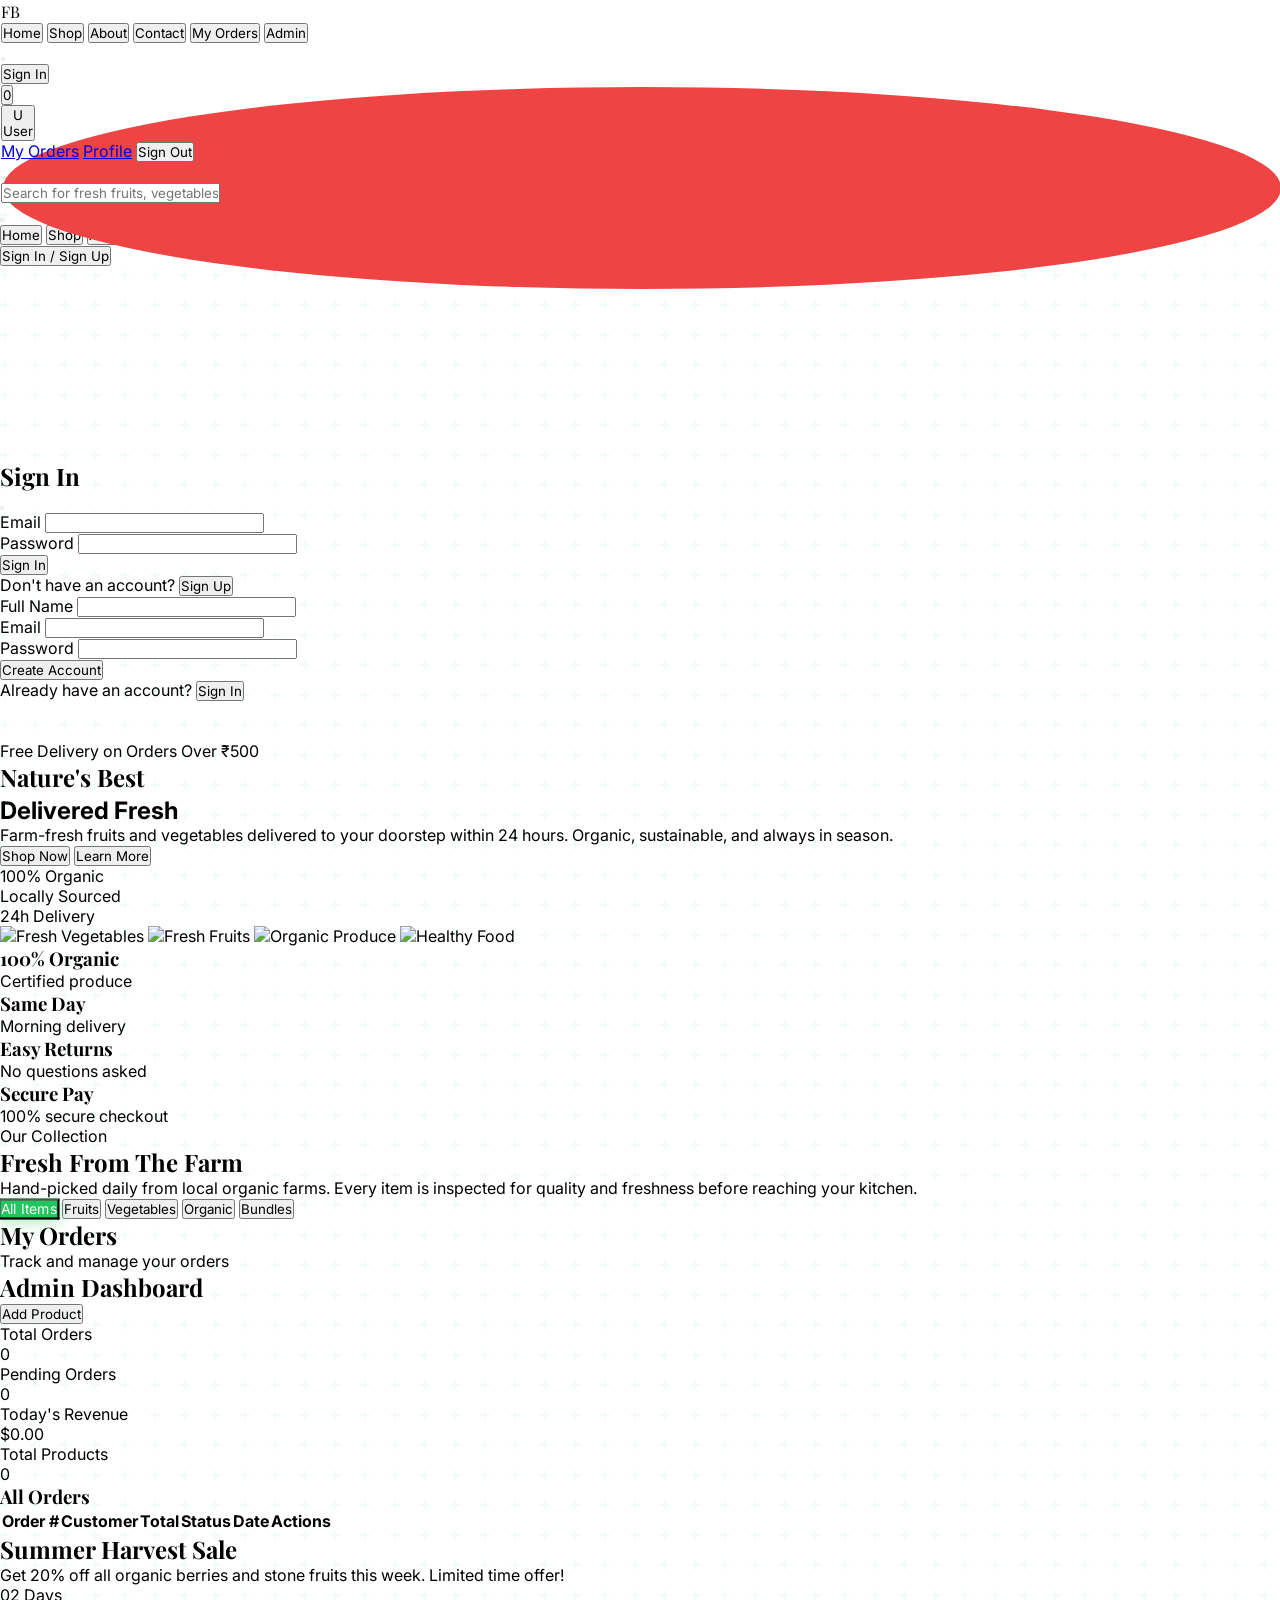
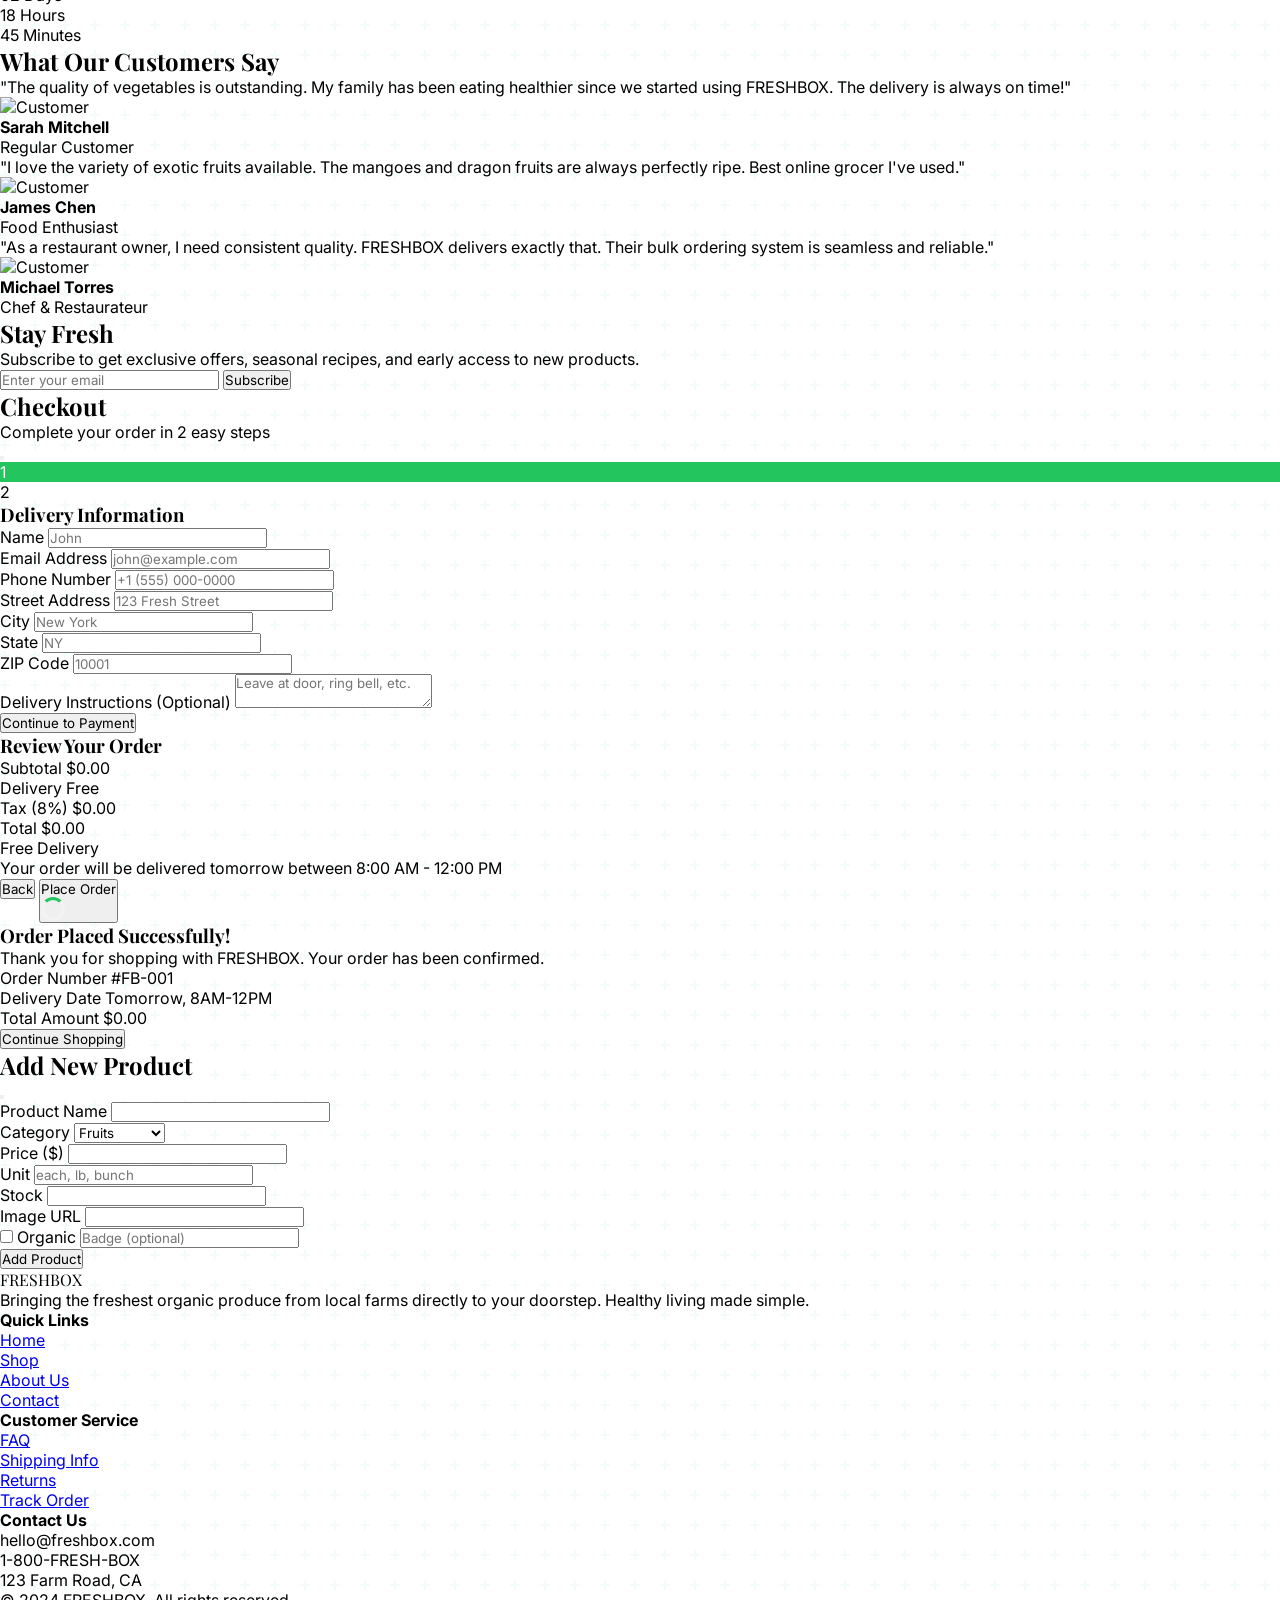
==== commit 78e1bafc: "Add files via upload" ====
--- a/index.html
+++ b/index.html
@@ -27,7 +27,7 @@
                         class="w-10 h-10 bg-gradient-to-br from-green-500 to-emerald-600 rounded-2xl flex items-center justify-center mr-3 shadow-lg">
                         <i data-lucide="leaf" class="w-6 h-6 text-white"></i>
                     </div>
-                    <span class="text-2xl font-bold text-gray-900 brand-font tracking-tight">FRESHBOX</span>
+                    <span class="text-2xl font-bold text-gray-900 brand-font tracking-tight">FB</span>
                 </div>
                 <!-- Desktop Menu -->
                 <div class="hidden md:flex items-center space-x-8">
@@ -170,7 +170,7 @@
             <div class="space-y-3 mb-6">
                 <div class="flex justify-between text-gray-600">
                     <span>Subtotal</span>
-                    <span id="cart-subtotal" class="font-medium">$0.00</span>
+                    <span id="cart-subtotal" class="font-medium">₹0.00</span>
                 </div>
                 <div class="flex justify-between text-gray-600">
                     <span>Delivery</span>
@@ -178,7 +178,7 @@
                 </div>
                 <div class="flex justify-between text-xl font-bold text-gray-900 pt-3 border-t border-gray-200">
                     <span>Total</span>
-                    <span id="cart-total">$0.00</span>
+                    <span id="cart-total">₹0.00</span>
                 </div>
             </div>
             <button onclick="app.checkout()" id="checkout-btn"
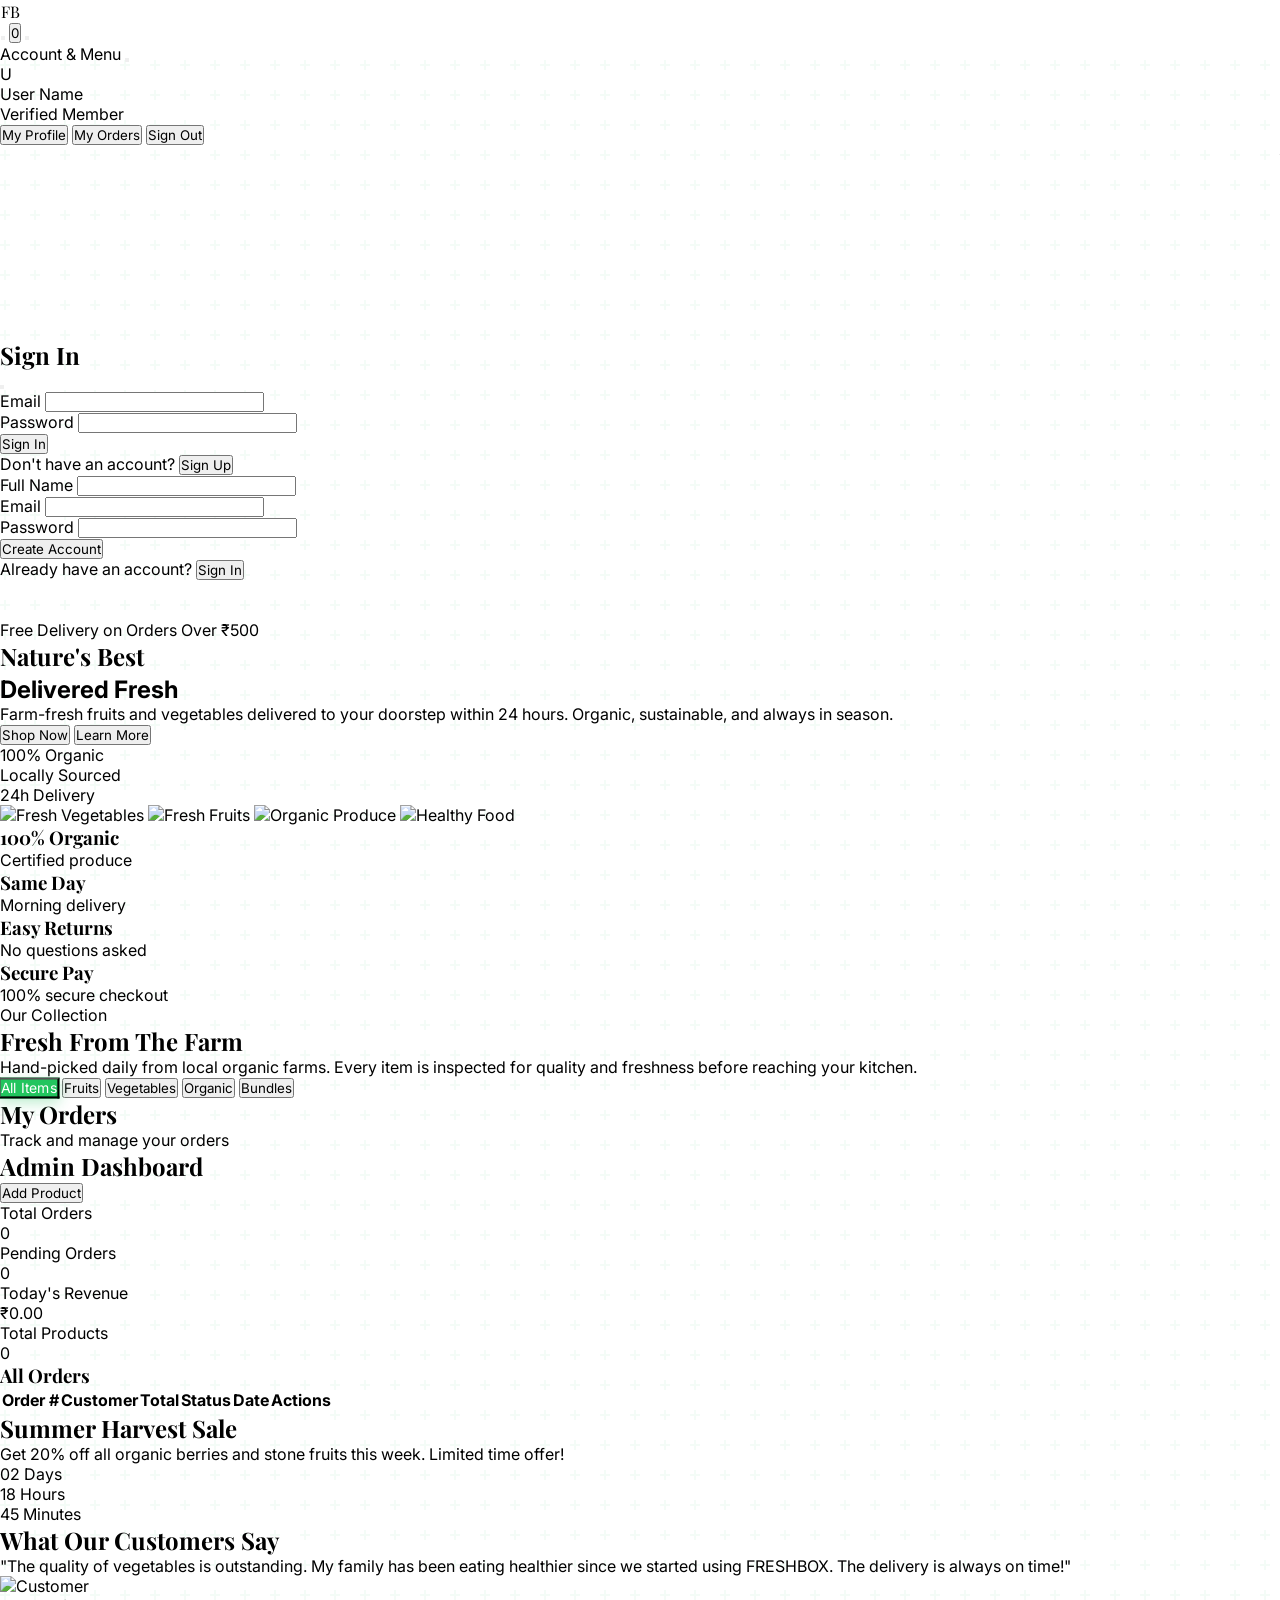
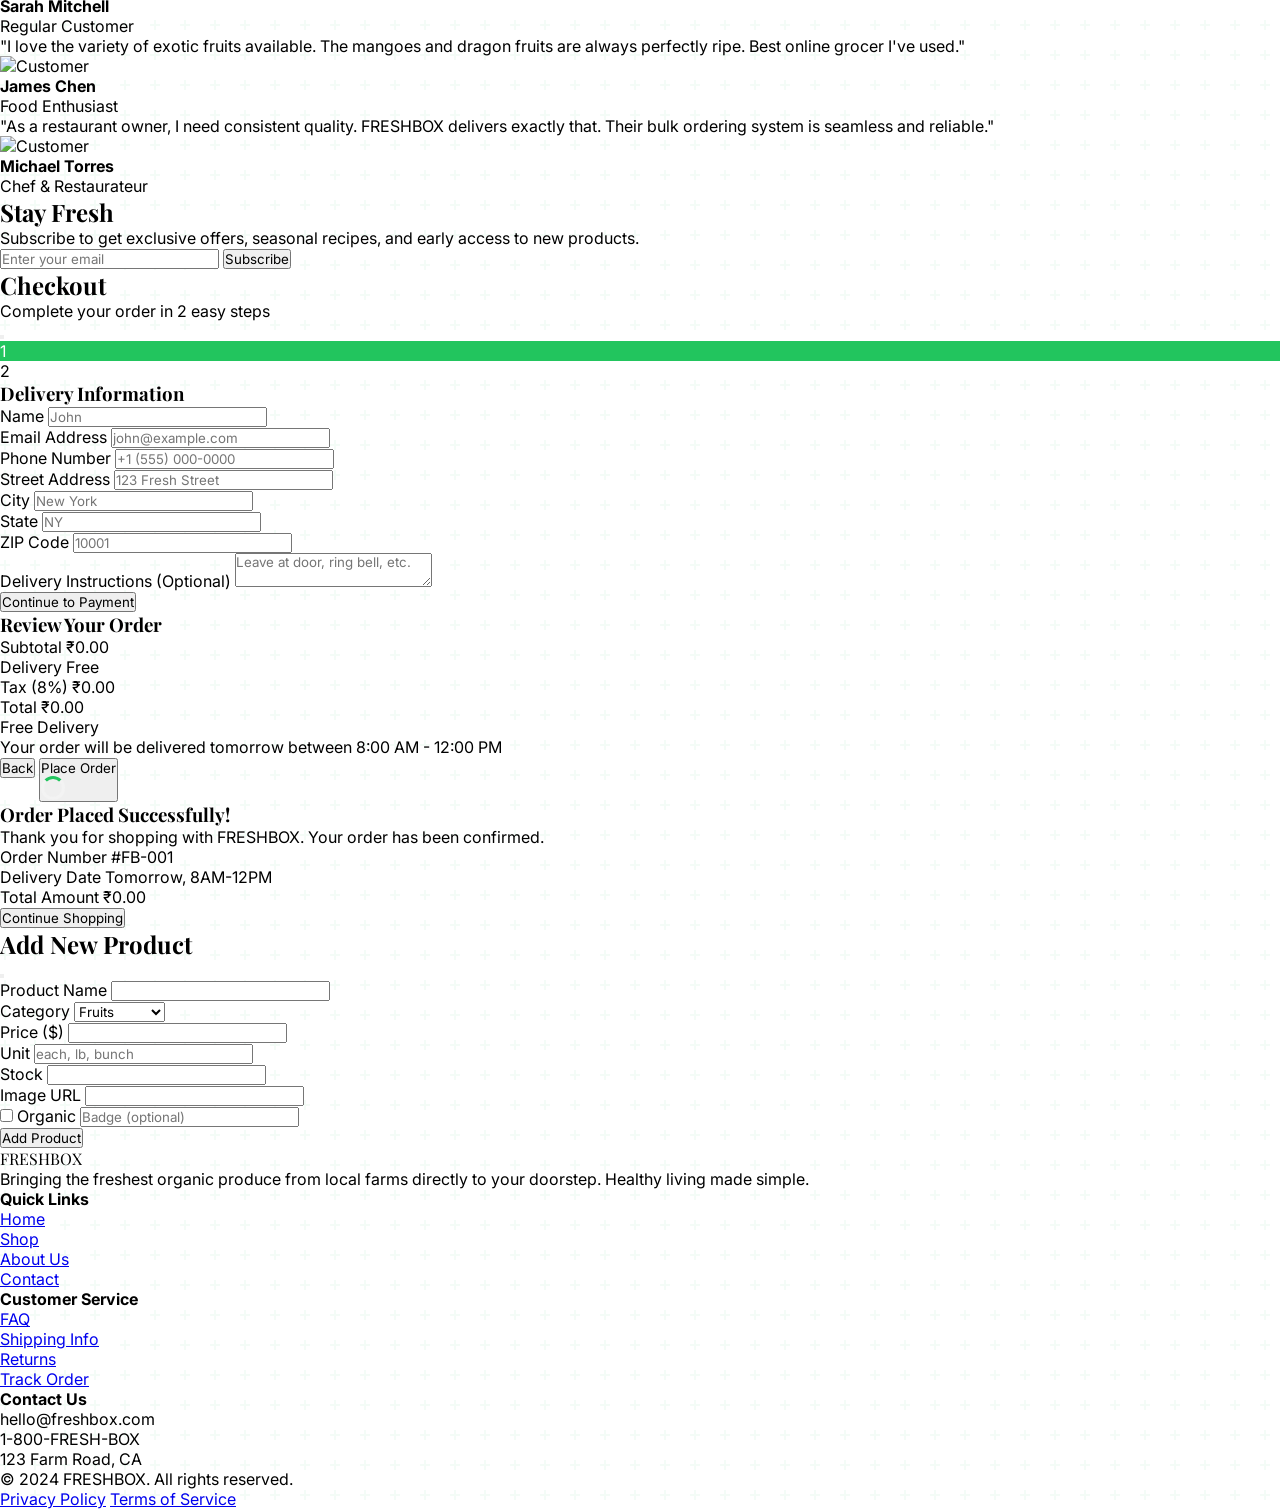
==== commit 5ca80056: "Add files via upload" ====
--- a/index.html
+++ b/index.html
@@ -18,128 +18,73 @@
 <body class="bg-gray-50 organic-pattern min-h-screen">
 
     <!-- Navigation -->
-    <nav class="fixed w-full z-50 glass border-b border-gray-200/50 transition-all duration-300" id="navbar">
-        <div class="max-w-7xl mx-auto px-4 sm:px-6 lg:px-8">
-            <div class="flex justify-between items-center h-20">
-                <!-- Logo -->
-                <div class="flex items-center cursor-pointer" onclick="app.navigate('home')">
-                    <div
-                        class="w-10 h-10 bg-gradient-to-br from-green-500 to-emerald-600 rounded-2xl flex items-center justify-center mr-3 shadow-lg">
-                        <i data-lucide="leaf" class="w-6 h-6 text-white"></i>
-                    </div>
-                    <span class="text-2xl font-bold text-gray-900 brand-font tracking-tight">FB</span>
-                </div>
-                <!-- Desktop Menu -->
-                <div class="hidden md:flex items-center space-x-8">
-                    <button onclick="app.navigate('home')"
-                        class="nav-link text-gray-700 hover:text-green-600 font-medium transition-colors">Home</button>
-                    <button onclick="app.scrollToProducts()"
-                        class="nav-link text-gray-700 hover:text-green-600 font-medium transition-colors">Shop</button>
-                    <button onclick="app.navigate('about')"
-                        class="nav-link text-gray-700 hover:text-green-600 font-medium transition-colors">About</button>
-                    <button onclick="app.navigate('contact')"
-                        class="nav-link text-gray-700 hover:text-green-600 font-medium transition-colors">Contact</button>
-                    <button onclick="window.location.href='orders.html'" id="nav-orders"
-                        class="nav-link text-gray-700 hover:text-green-600 font-medium transition-colors hidden">My
-                        Orders</button>
-                    <button onclick="window.location.href='admin.html'" id="nav-admin"
-                        class="nav-link text-gray-700 hover:text-green-600 font-medium transition-colors hidden">Admin</button>
-                </div>
-
-                <!-- Right Icons -->
-                <div class="flex items-center space-x-4">
-                    <button class="p-2 hover:bg-gray-100 rounded-full transition-colors relative"
-                        onclick="app.toggleSearch()">
-                        <i data-lucide="search" class="w-5 h-5 text-gray-700"></i>
-                    </button>
-
-                    <!-- User Menu (Logged Out) -->
-                    <div id="user-menu" class="flex items-center">
-                        <button onclick="app.toggleAuth()"
-                            class="text-gray-700 hover:text-green-600 font-medium transition-colors">Sign In</button>
-                    </div>
-
-                    <!-- User Menu (Logged In) -->
-                    <div id="user-logged-in" class="hidden md:flex items-center space-x-4">
-                        <button class="p-2 hover:bg-gray-100 rounded-full transition-colors relative"
-                            onclick="app.toggleCart()">
-                            <i data-lucide="shopping-bag" class="w-5 h-5 text-gray-700"></i>
-                            <span id="cart-badge"
-                                class="absolute -top-1 -right-1 w-5 h-5 bg-red-500 text-white text-xs rounded-full flex items-center justify-center font-bold cart-badge-pulse hidden">0</span>
-                        </button>
-                        <div class="relative group">
-                            <button
-                                class="flex items-center space-x-2 hover:bg-gray-100 rounded-full px-3 py-2 transition-colors">
-                                <div class="w-8 h-8 bg-green-600 rounded-full flex items-center justify-center text-white font-bold"
-                                    id="user-avatar">U</div>
-                                <span class="font-medium text-gray-700 hidden lg:block" id="user-name">User</span>
-                                <i data-lucide="chevron-down" class="w-4 h-4 text-gray-500"></i>
-                            </button>
-                            <div
-                                class="absolute right-0 top-full mt-2 w-48 bg-white rounded-xl shadow-lg border border-gray-100 opacity-0 invisible group-hover:opacity-100 group-hover:visible transition-all z-50">
-                                <a href="orders.html"
-                                    class="block px-4 py-3 hover:bg-gray-50 rounded-t-xl text-sm font-medium">My
-                                    Orders</a>
-                                <a href="orders.html#profile"
-                                    class="block px-4 py-3 hover:bg-gray-50 text-sm font-medium">Profile</a>
-                                <button onclick="app.signOut()"
-                                    class="block w-full text-left px-4 py-3 hover:bg-gray-50 rounded-b-xl text-red-600 text-sm font-medium">Sign
-                                    Out</button>
-                            </div>
-                        </div>
-                    </div>
-
-                    <button class="md:hidden p-2 hover:bg-gray-100 rounded-full transition-colors"
-                        onclick="app.toggleMobileMenu()">
-                        <i data-lucide="menu" class="w-5 h-5 text-gray-700"></i>
-                    </button>
-                </div>
-            </div>
-        </div>
-
-        <!-- Search Bar -->
-        <div id="search-bar"
-            class="hidden absolute top-full left-0 w-full bg-white border-b border-gray-200 p-4 shadow-lg">
-            <div class="max-w-3xl mx-auto relative">
-                <i data-lucide="search"
-                    class="absolute left-4 top-1/2 transform -translate-y-1/2 w-5 h-5 text-gray-400"></i>
-                <input type="text" placeholder="Search for fresh fruits, vegetables..."
-                    class="w-full pl-12 pr-4 py-3 rounded-xl border border-gray-200 input-focus outline-none transition-all"
-                    oninput="app.handleSearch(this.value)">
-            </div>
-        </div>
-    </nav>
+     <nav class="fixed w-full z-50 glass border-b border-gray-200/50" id="navbar">
+    <div class="max-w-7xl mx-auto px-4">
+        <div class="flex justify-between items-center h-16 md:h-20">
+            <div class="flex items-center cursor-pointer" onclick="app.navigate('home')">
+                <div class="w-9 h-9 bg-gradient-to-br from-green-500 to-emerald-600 rounded-xl flex items-center justify-center mr-2 shadow-md">
+                    <i data-lucide="leaf" class="w-5 h-5 text-white"></i>
+                </div>
+                <span class="text-xl font-bold text-gray-900 brand-font tracking-tight">FB</span>
+            </div>
+
+            <div class="flex items-center space-x-2 sm:space-x-4">
+                <button class="p-2 hover:bg-gray-100 rounded-full transition-colors" onclick="app.toggleSearch()">
+                    <i data-lucide="search" class="w-5 h-5 text-gray-700"></i>
+                </button>
+
+                <button class="p-2 hover:bg-gray-100 rounded-full transition-colors relative" onclick="app.toggleCart()">
+                    <i data-lucide="shopping-bag" class="w-5 h-5 text-gray-700"></i>
+                    <span id="cart-badge-mobile" class="absolute top-1 right-1 w-4 h-4 bg-red-500 text-white text-[10px] rounded-full flex items-center justify-center font-bold hidden">0</span>
+                </button>
+
+                <button class="p-2 hover:bg-gray-100 rounded-full transition-colors" onclick="app.toggleMobileMenu()">
+                    <i data-lucide="menu" class="w-6 h-6 text-gray-700"></i>
+                </button>
+            </div>
+        </div>
+    </div>
+</nav>
 
     <!-- Mobile Menu -->
-    <div id="mobile-menu" class="fixed inset-0 z-40 hidden">
-        <div class="absolute inset-0 bg-black/50 backdrop-blur-sm" onclick="app.toggleMobileMenu()"></div>
-        <div class="absolute right-0 top-0 h-full w-64 bg-white shadow-2xl p-6 transform transition-transform duration-300 translate-x-full"
-            id="mobile-menu-panel">
-            <button class="absolute top-4 right-4 p-2 hover:bg-gray-100 rounded-full" onclick="app.toggleMobileMenu()">
-                <i data-lucide="x" class="w-6 h-6"></i>
+     <div id="mobile-menu" class="fixed inset-0 z-[60] hidden">
+    <div class="absolute inset-0 bg-gray-900/40 backdrop-blur-sm" onclick="app.toggleMobileMenu()"></div>
+    
+    <div class="absolute right-0 top-0 h-full w-[80%] max-w-xs bg-white shadow-2xl flex flex-col transform transition-transform duration-300 translate-x-full" id="mobile-menu-panel">
+        
+        <div class="p-6 flex justify-between items-center border-b border-gray-50">
+            <span class="text-xs font-bold uppercase tracking-widest text-gray-400">Account & Menu</span>
+            <button onclick="app.toggleMobileMenu()" class="p-2 bg-gray-50 rounded-full">
+                <i data-lucide="x" class="w-5 h-5 text-gray-500"></i>
             </button>
-            <div class="mt-12 space-y-4" id="mobile-menu-items">
-                <button onclick="app.navigate('home'); app.toggleMobileMenu()"
-                    class="block w-full text-left py-3 text-lg font-medium text-gray-800 hover:text-green-600">Home</button>
-                <button onclick="app.scrollToProducts(); app.toggleMobileMenu()"
-                    class="block w-full text-left py-3 text-lg font-medium text-gray-800 hover:text-green-600">Shop</button>
-                <button onclick="app.navigate('about'); app.toggleMobileMenu()"
-                    class="block w-full text-left py-3 text-lg font-medium text-gray-800 hover:text-green-600">About</button>
-                <button onclick="app.navigate('contact'); app.toggleMobileMenu()"
-                    class="block w-full text-left py-3 text-lg font-medium text-gray-800 hover:text-green-600">Contact</button>
-
-                <button onclick="window.location.href='orders.html'" id="mobile-orders"
-                    class="hidden block w-full text-left py-3 text-lg font-medium text-gray-800 hover:text-green-600">My
-                    Orders</button>
-
-                <div id="mobile-auth-section">
-                    <button onclick="app.toggleAuth(); app.toggleMobileMenu()"
-                        class="block w-full text-left py-3 text-lg font-medium text-green-600 hover:text-green-700">Sign
-                        In / Sign Up</button>
-                </div>
-            </div>
+        </div>
+
+        <div id="mobile-user-section" class="p-6 border-b border-gray-100">
+            <div class="flex items-center space-x-4 mb-6">
+                <div class="w-12 h-12 bg-green-600 rounded-full flex items-center justify-center text-white font-bold text-xl" id="mobile-avatar">U</div>
+                <div>
+                    <p class="font-bold text-gray-900 leading-none" id="mobile-username">User Name</p>
+                    <p class="text-xs text-green-600 mt-1">Verified Member</p>
+                </div>
+            </div>
+
+            <nav class="space-y-1">
+                <button onclick="window.location.href='orders.html#profile'; app.toggleMobileMenu()" class="w-full flex items-center space-x-3 p-3 rounded-xl hover:bg-gray-50 text-gray-700 group">
+                    <i data-lucide="user" class="w-5 h-5 text-gray-400 group-hover:text-green-600"></i>
+                    <span class="font-medium">My Profile</span>
+                </button>
+                <button onclick="window.location.href='orders.html'; app.toggleMobileMenu()" class="w-full flex items-center space-x-3 p-3 rounded-xl hover:bg-gray-50 text-gray-700 group">
+                    <i data-lucide="package" class="w-5 h-5 text-gray-400 group-hover:text-green-600"></i>
+                    <span class="font-medium">My Orders</span>
+                </button>
+                <button onclick="app.signOut(); app.toggleMobileMenu()" class="w-full flex items-center space-x-3 p-3 rounded-xl hover:bg-red-50 text-red-600 group">
+                    <i data-lucide="log-out" class="w-5 h-5 text-red-400 group-hover:text-red-600"></i>
+                    <span class="font-medium">Sign Out</span>
+                </button>
+            </nav>
         </div>
     </div>
+</div>
 
     <!-- Cart Sidebar -->
     <div id="cart-overlay" class="fixed inset-0 z-50 hidden bg-black/50 backdrop-blur-sm transition-opacity"
@@ -474,7 +419,7 @@
                 </div>
                 <div class="bg-white p-6 rounded-2xl shadow-sm border border-gray-100">
                     <p class="text-sm text-gray-500 mb-1">Today's Revenue</p>
-                    <p class="text-3xl font-bold text-green-600" id="admin-revenue">$0.00</p>
+                    <p class="text-3xl font-bold text-green-600" id="admin-revenue">₹0.00</p>
                 </div>
                 <div class="bg-white p-6 rounded-2xl shadow-sm border border-gray-100">
                     <p class="text-sm text-gray-500 mb-1">Total Products</p>
@@ -731,7 +676,7 @@
                     <div class="border-t border-gray-200 pt-4 mb-6">
                         <div class="flex justify-between mb-2 text-gray-600">
                             <span>Subtotal</span>
-                            <span id="review-subtotal">$0.00</span>
+                            <span id="review-subtotal">₹0.00</span>
                         </div>
                         <div class="flex justify-between mb-2 text-gray-600">
                             <span>Delivery</span>
@@ -739,11 +684,11 @@
                         </div>
                         <div class="flex justify-between mb-2 text-gray-600">
                             <span>Tax (8%)</span>
-                            <span id="review-tax">$0.00</span>
+                            <span id="review-tax">₹0.00</span>
                         </div>
                         <div class="flex justify-between text-xl font-bold text-gray-900 pt-2 border-t border-gray-200">
                             <span>Total</span>
-                            <span id="review-total" class="text-green-600">$0.00</span>
+                            <span id="review-total" class="text-green-600">₹0.00</span>
                         </div>
                     </div>
 
@@ -790,7 +735,7 @@
                         </div>
                         <div class="flex justify-between">
                             <span class="text-gray-500">Total Amount</span>
-                            <span class="font-bold text-green-600" id="success-total">$0.00</span>
+                            <span class="font-bold text-green-600" id="success-total">₹0.00</span>
                         </div>
                     </div>
                     <button onclick="app.closeCheckout(); app.clearCart()"
--- a/styles.css
+++ b/styles.css
@@ -398,4 +398,24 @@
 ::selection {
     background: #22c55e;
     color: white;
+}
+
+/* Ensure the panel slides in from the right */
+#mobile-menu-panel {
+    transition: transform 0.4s cubic-bezier(0.16, 1, 0.3, 1);
+}
+
+/* Logic for the slide effect handled via JS by removing translate-x-full */
+.menu-open #mobile-menu-panel {
+    transform: translateX(0);
+}
+
+/* Modern backdrop animation */
+@keyframes fadeBlur {
+    from { opacity: 0; backdrop-filter: blur(0px); }
+    to { opacity: 1; backdrop-filter: blur(8px); }
+}
+
+#mobile-menu:not(.hidden) .absolute.bg-gray-900\/40 {
+    animation: fadeBlur 0.3s ease-out;
 }
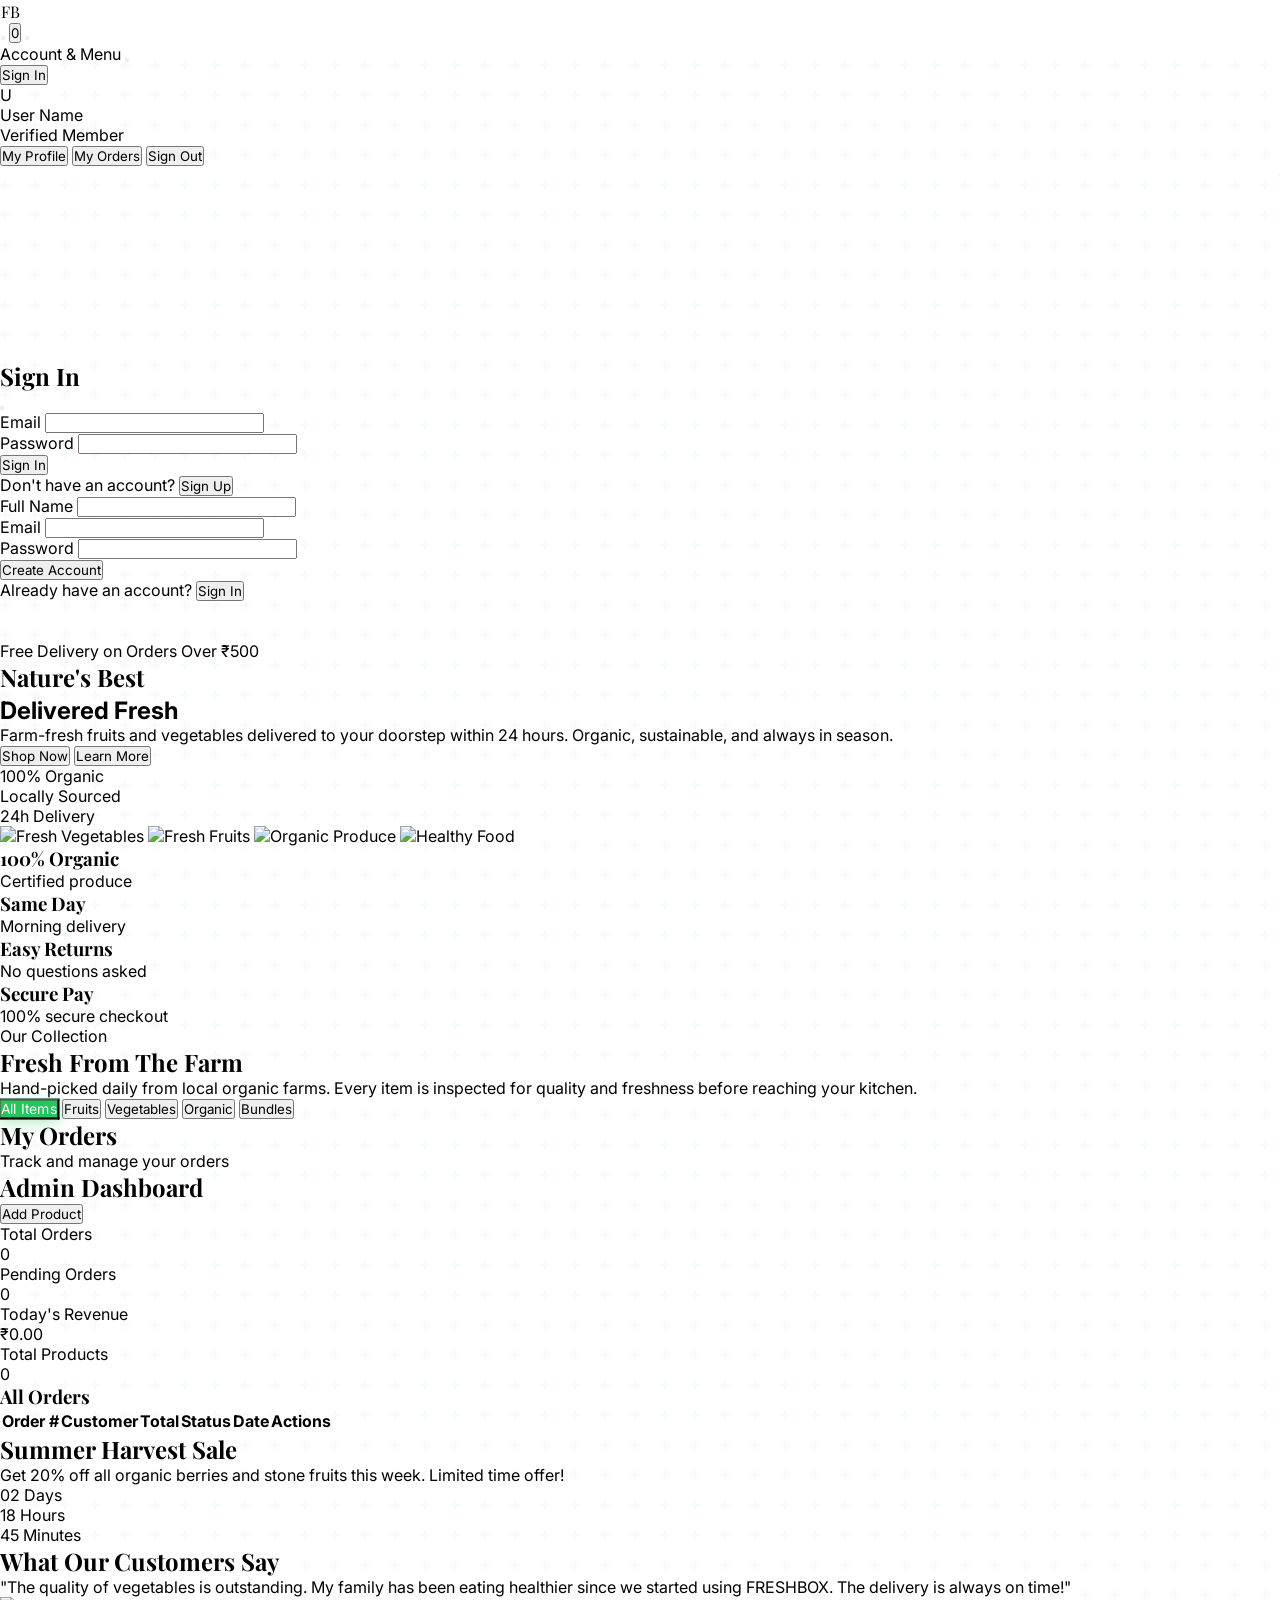
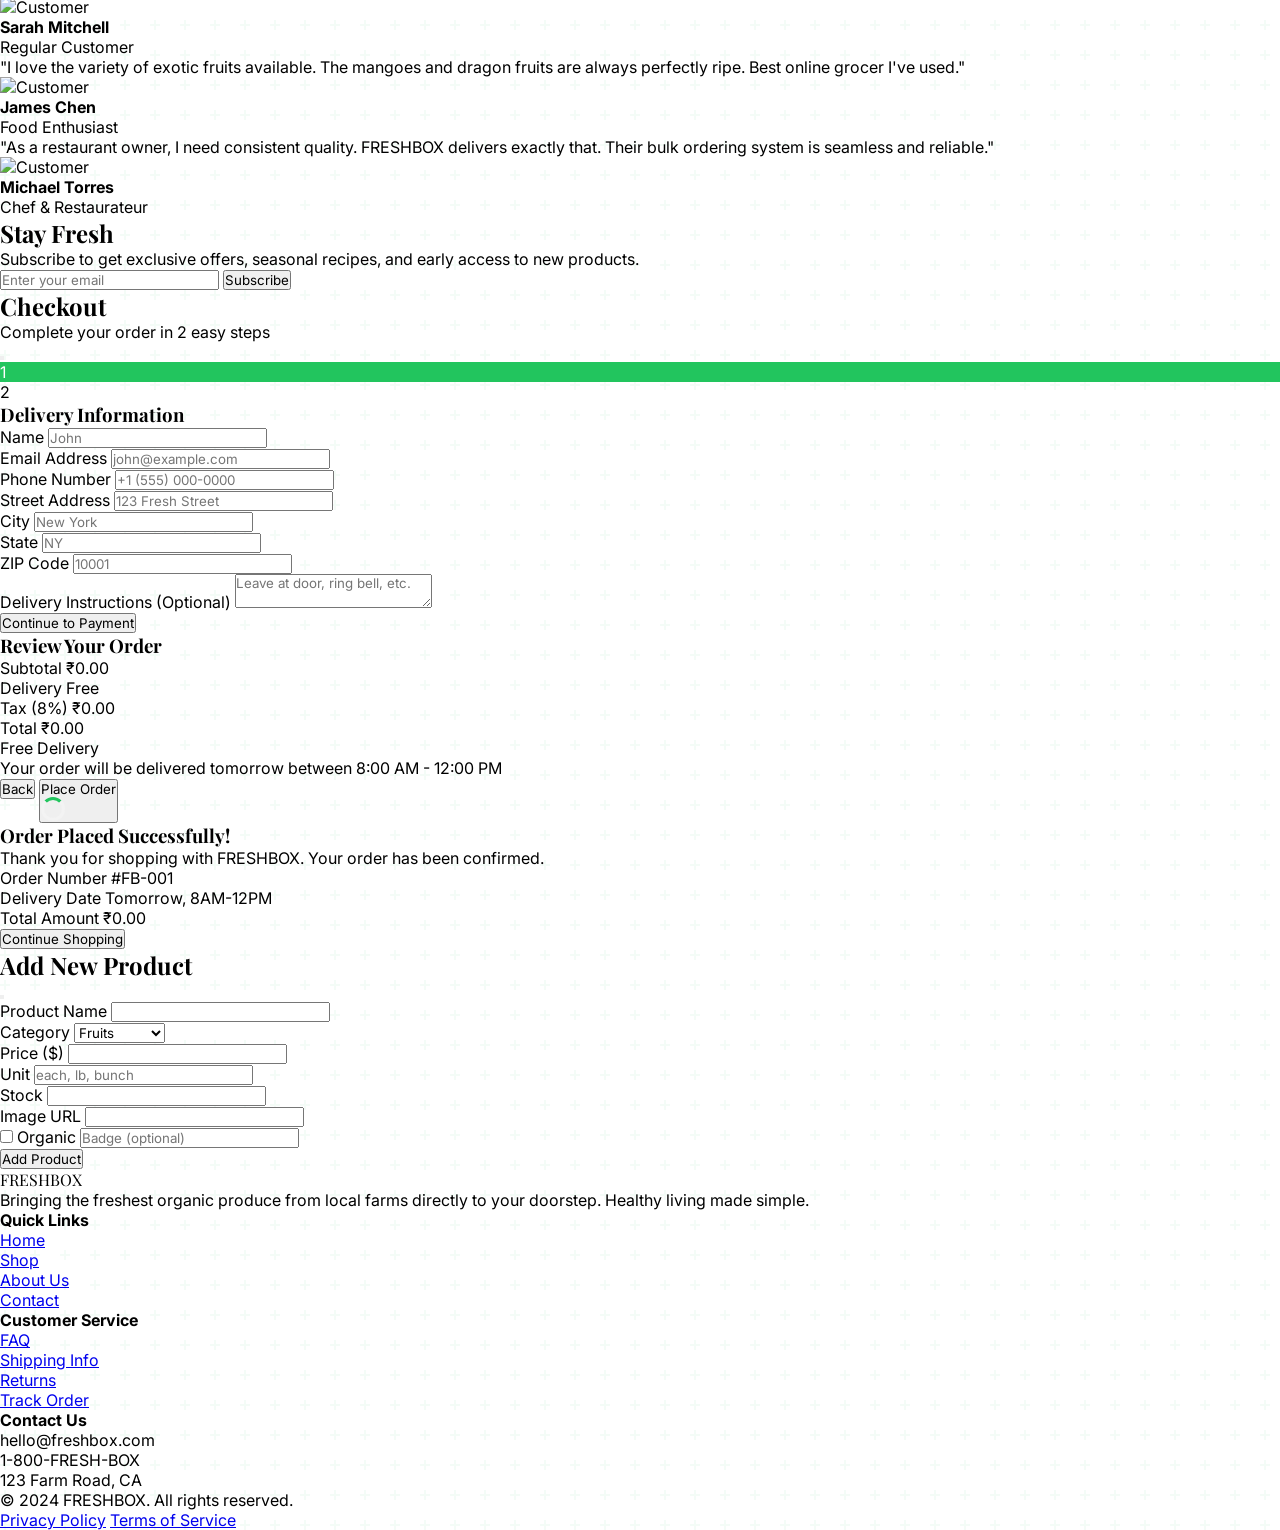
==== commit bdc6bbaf: "Add files via upload" ====
--- a/index.html
+++ b/index.html
@@ -58,31 +58,50 @@
                 <i data-lucide="x" class="w-5 h-5 text-gray-500"></i>
             </button>
         </div>
-
-        <div id="mobile-user-section" class="p-6 border-b border-gray-100">
-            <div class="flex items-center space-x-4 mb-6">
-                <div class="w-12 h-12 bg-green-600 rounded-full flex items-center justify-center text-white font-bold text-xl" id="mobile-avatar">U</div>
-                <div>
-                    <p class="font-bold text-gray-900 leading-none" id="mobile-username">User Name</p>
-                    <p class="text-xs text-green-600 mt-1">Verified Member</p>
-                </div>
-            </div>
-
-            <nav class="space-y-1">
-                <button onclick="window.location.href='orders.html#profile'; app.toggleMobileMenu()" class="w-full flex items-center space-x-3 p-3 rounded-xl hover:bg-gray-50 text-gray-700 group">
-                    <i data-lucide="user" class="w-5 h-5 text-gray-400 group-hover:text-green-600"></i>
-                    <span class="font-medium">My Profile</span>
-                </button>
-                <button onclick="window.location.href='orders.html'; app.toggleMobileMenu()" class="w-full flex items-center space-x-3 p-3 rounded-xl hover:bg-gray-50 text-gray-700 group">
-                    <i data-lucide="package" class="w-5 h-5 text-gray-400 group-hover:text-green-600"></i>
-                    <span class="font-medium">My Orders</span>
-                </button>
-                <button onclick="app.signOut(); app.toggleMobileMenu()" class="w-full flex items-center space-x-3 p-3 rounded-xl hover:bg-red-50 text-red-600 group">
-                    <i data-lucide="log-out" class="w-5 h-5 text-red-400 group-hover:text-red-600"></i>
-                    <span class="font-medium">Sign Out</span>
-                </button>
-            </nav>
-        </div>
+<div id="mobile-user-section" class="p-6 border-b border-gray-100">
+
+<!-- NOT LOGGED IN -->
+<div id="mobile-signin">
+    <button onclick="app.toggleAuth(); app.toggleMobileMenu()" 
+        class="w-full bg-green-600 text-white py-3 rounded-xl font-semibold">
+        Sign In
+    </button>
+</div>
+
+<!-- LOGGED IN -->
+<div id="mobile-user-menu" class="hidden">
+
+    <div class="flex items-center space-x-4 mb-6">
+        <div class="w-12 h-12 bg-green-600 rounded-full flex items-center justify-center text-white font-bold text-xl" id="mobile-avatar">U</div>
+        <div>
+            <p class="font-bold text-gray-900 leading-none" id="mobile-username">User Name</p>
+            <p class="text-xs text-green-600 mt-1">Verified Member</p>
+        </div>
+    </div>
+
+    <nav class="space-y-1">
+        <button onclick="window.location.href='orders.html#profile'; app.toggleMobileMenu()" 
+            class="w-full flex items-center space-x-3 p-3 rounded-xl hover:bg-gray-50">
+            <i data-lucide="user" class="w-5 h-5"></i>
+            <span>My Profile</span>
+        </button>
+
+        <button onclick="window.location.href='orders.html'; app.toggleMobileMenu()" 
+            class="w-full flex items-center space-x-3 p-3 rounded-xl hover:bg-gray-50">
+            <i data-lucide="package" class="w-5 h-5"></i>
+            <span>My Orders</span>
+        </button>
+
+        <button onclick="app.signOut(); app.toggleMobileMenu()" 
+            class="w-full flex items-center space-x-3 p-3 rounded-xl hover:bg-red-50 text-red-600">
+            <i data-lucide="log-out" class="w-5 h-5"></i>
+            <span>Sign Out</span>
+        </button>
+    </nav>
+
+</div>
+
+</div>
     </div>
 </div>
 
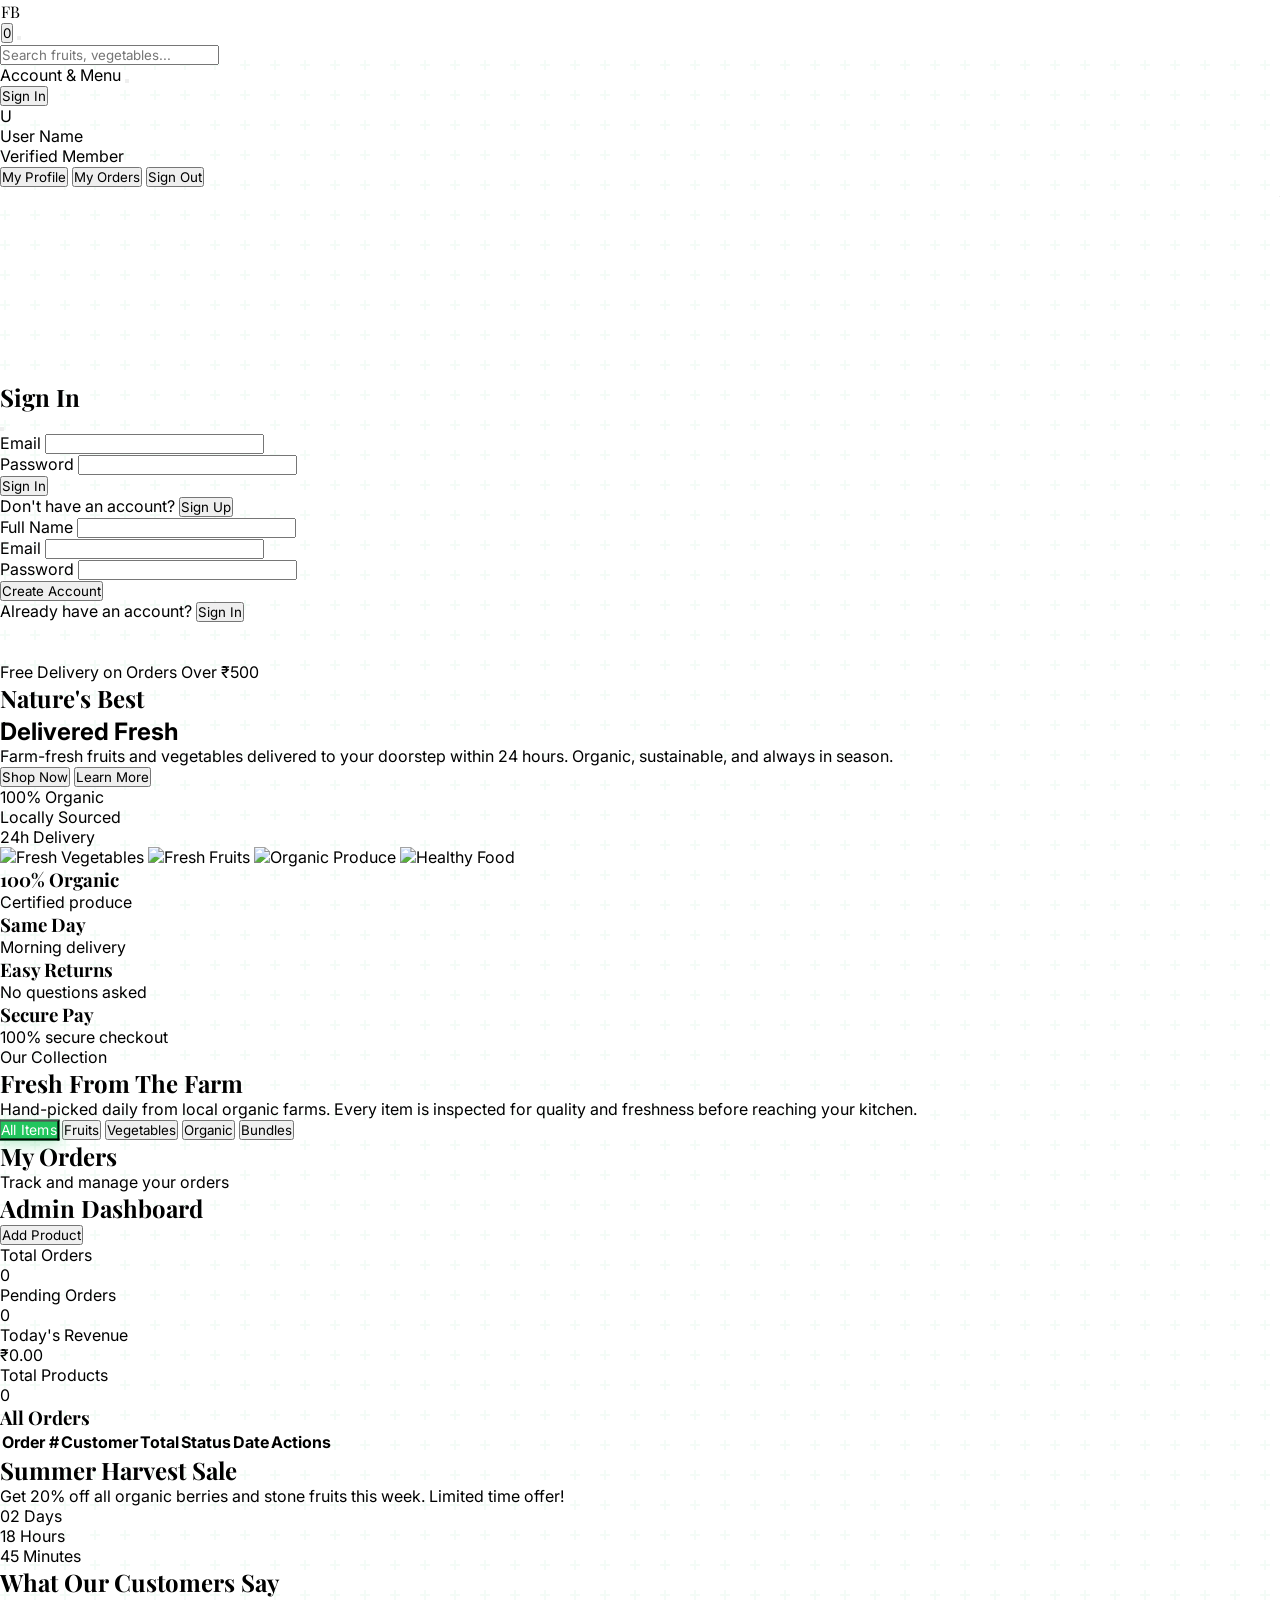
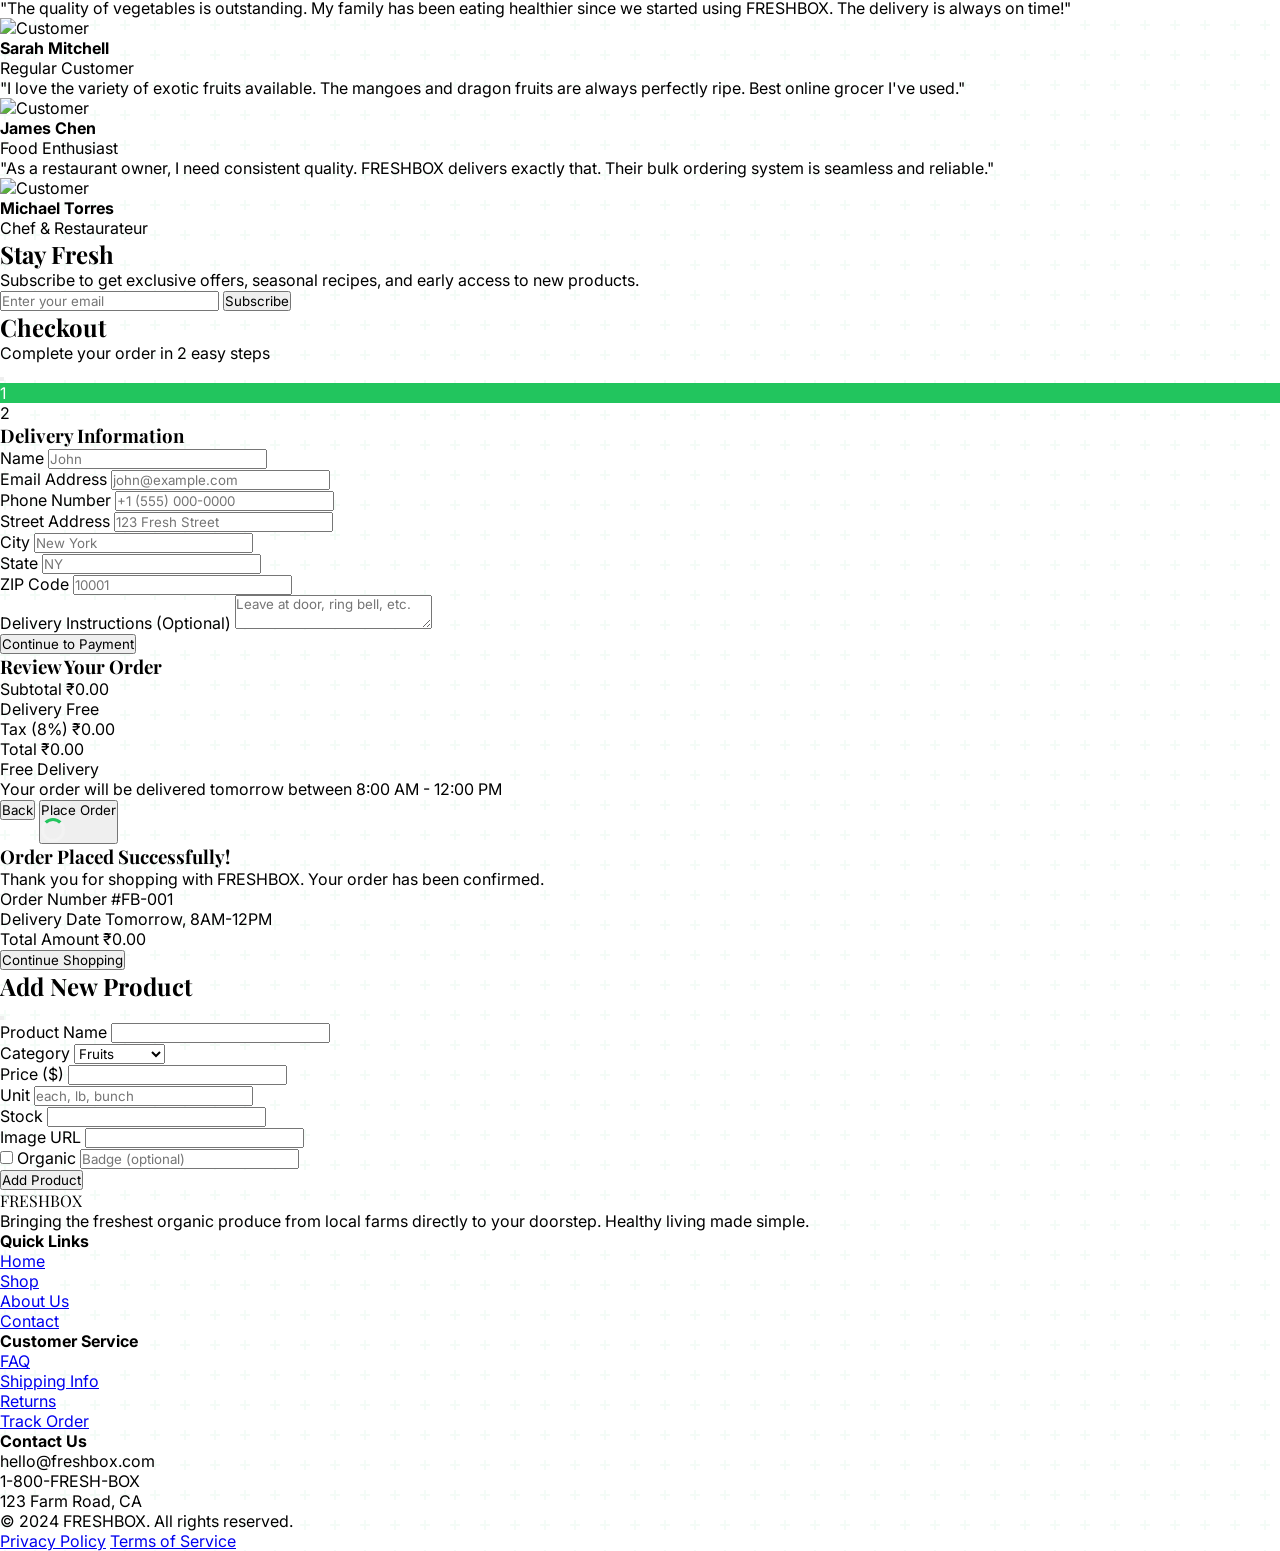
==== commit bfc531d4: "Add files via upload" ====
--- a/index.html
+++ b/index.html
@@ -29,9 +29,9 @@
             </div>
 
             <div class="flex items-center space-x-2 sm:space-x-4">
-                <button class="p-2 hover:bg-gray-100 rounded-full transition-colors" onclick="app.toggleSearch()">
+                <!-- <button class="p-2 hover:bg-gray-100 rounded-full transition-colors" onclick="app.toggleSearch()">
                     <i data-lucide="search" class="w-5 h-5 text-gray-700"></i>
-                </button>
+                </button> -->
 
                 <button class="p-2 hover:bg-gray-100 rounded-full transition-colors relative" onclick="app.toggleCart()">
                     <i data-lucide="shopping-bag" class="w-5 h-5 text-gray-700"></i>
@@ -45,6 +45,15 @@
         </div>
     </div>
 </nav>
+<div id="search-bar" class="hidden fixed top-20 left-0 w-full bg-white shadow-md p-4 z-40">
+    <input 
+        type="text" 
+        id="search-input"
+        placeholder="Search fruits, vegetables..."
+        class="w-full border border-gray-300 rounded-lg px-4 py-2"
+        oninput="app.searchProducts(this.value)"
+    >
+</div>
 
     <!-- Mobile Menu -->
      <div id="mobile-menu" class="fixed inset-0 z-[60] hidden">
